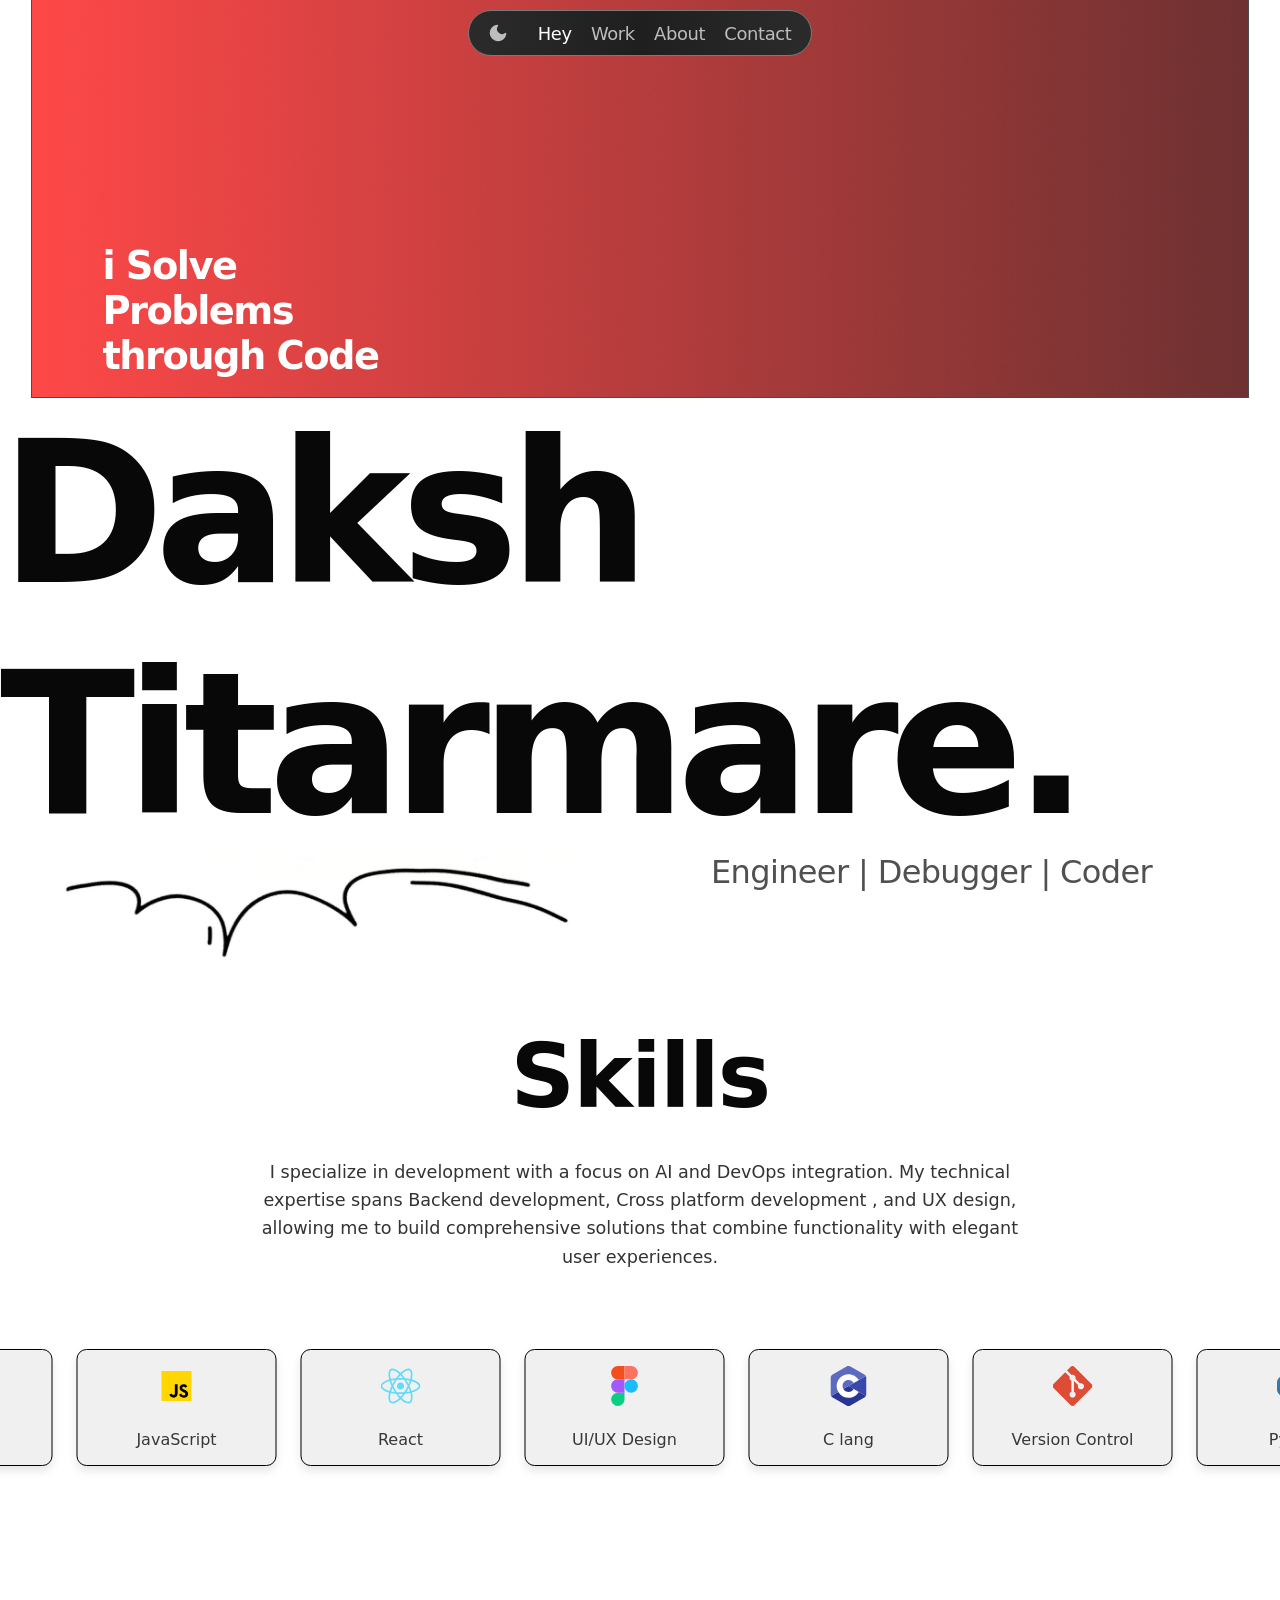
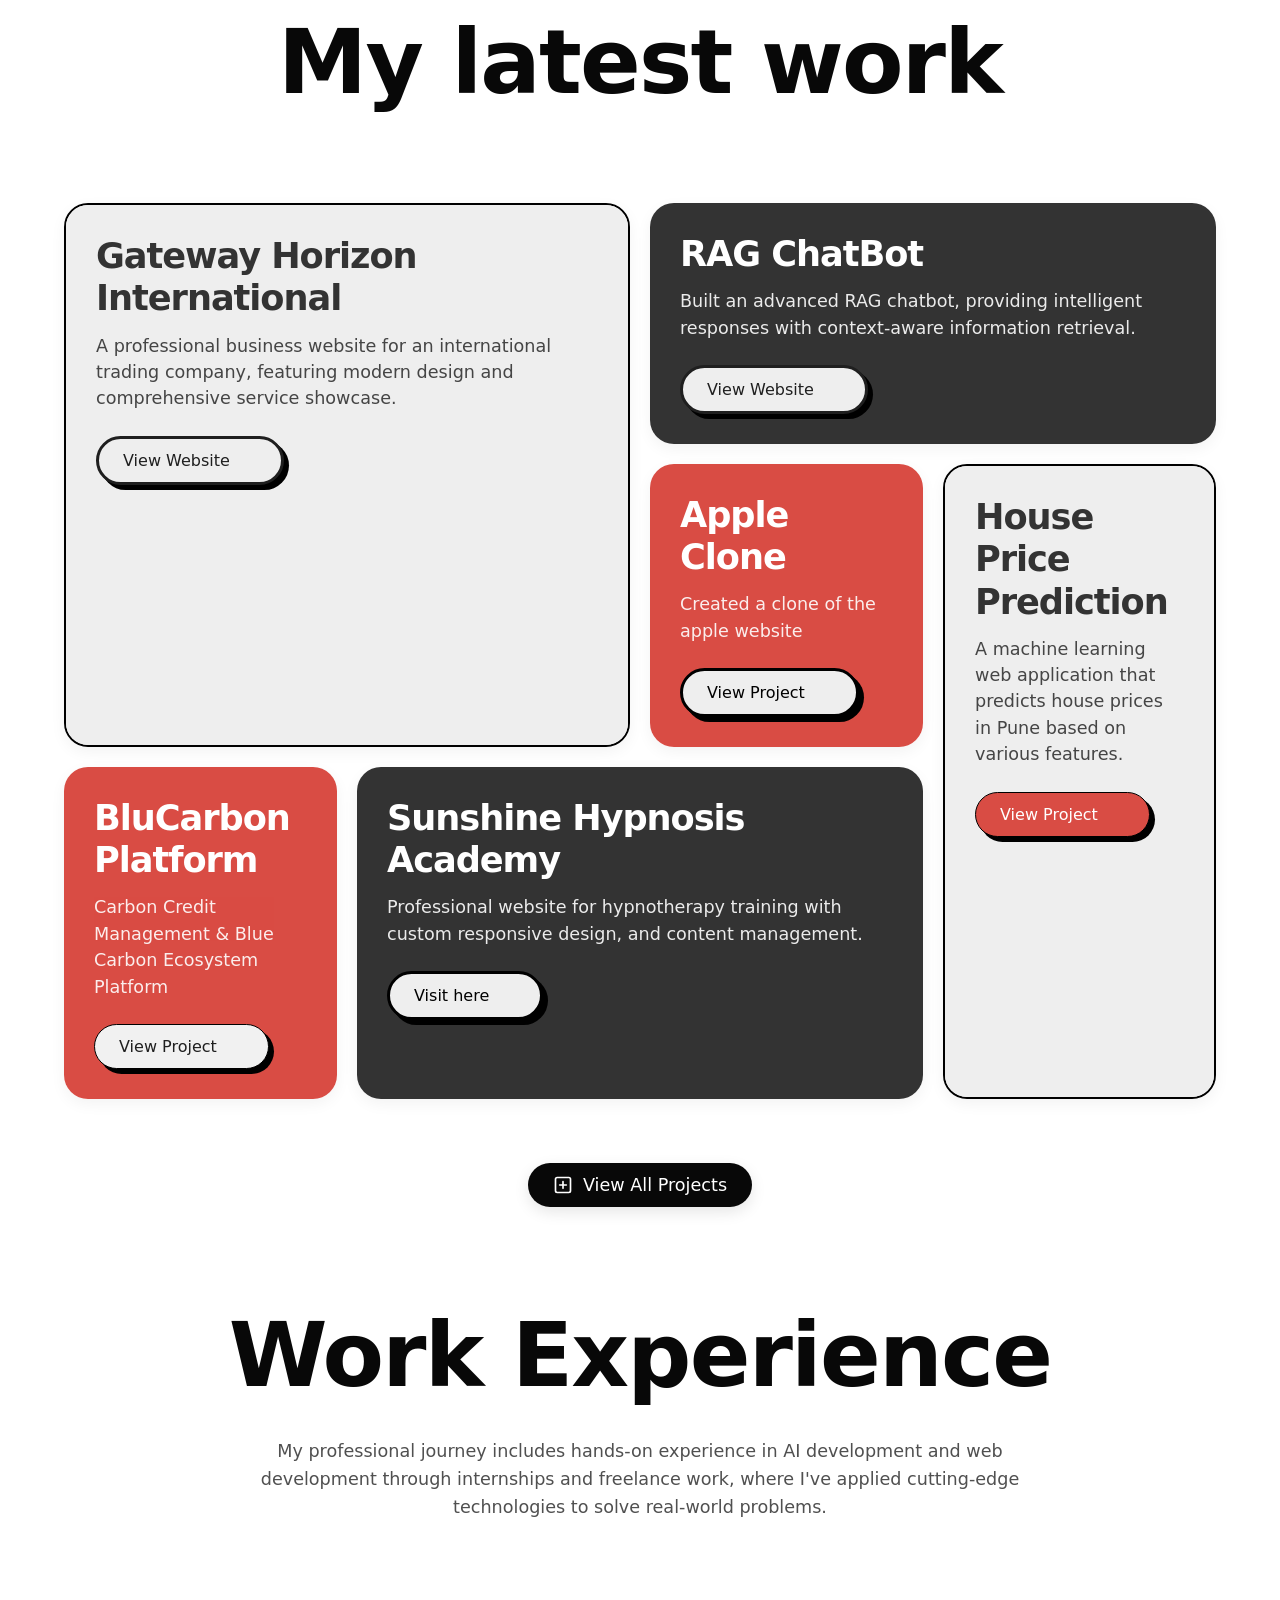
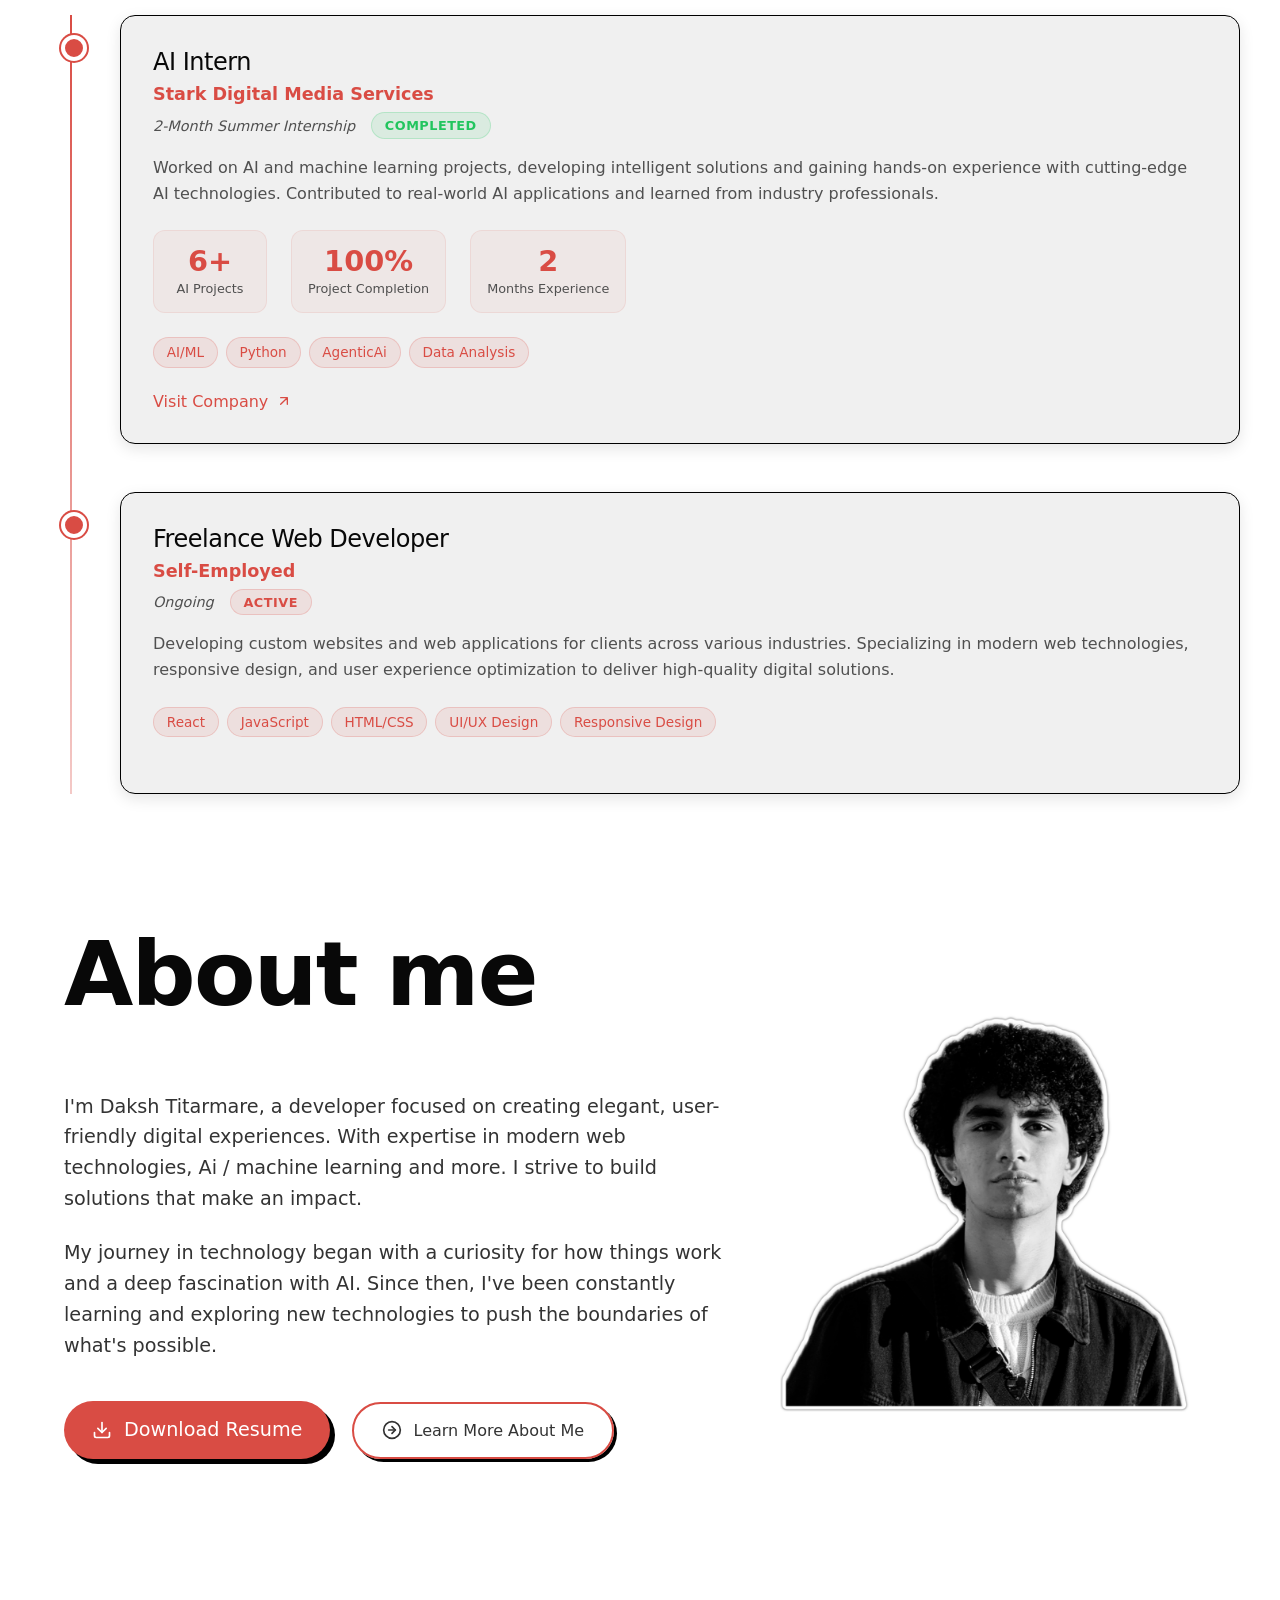
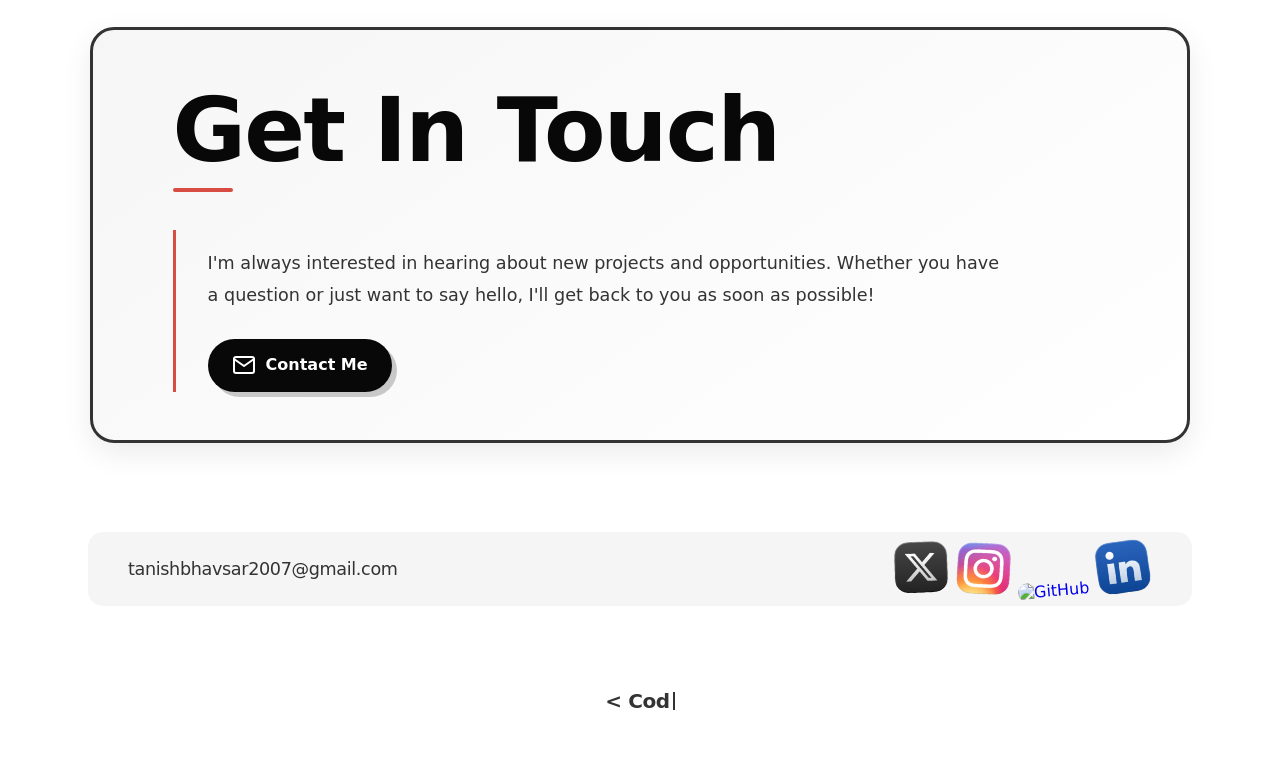
==== Portfolio/index.html @ 8aaceee2 "project-setup" ====
<!DOCTYPE html>
<html lang="en" data-theme="light">
  <head>
    <meta charset="UTF-8" />
    <meta
      name="viewport"
      content="width=width=device-width, initial-scale=1.0"
    />
    <title>Daksh Titarmare | Portfolio</title>
    <!-- Favicon links -->
    <link
      rel="apple-touch-icon"
      sizes="180x180"
      href="assets/favicon/apple-touch-icon.png"
    />
  
    <link
      rel="icon"
      type="image/png"
      sizes="32x32"
      href="assets/favicon/favicon-32x32.png"
    />
    <link
      rel="icon"
      type="image/png"
      sizes="16x16"
      href="assets/favicon/favicon-16x16.png"
    />
    <link rel="manifest" href="assets/favicon/site.webmanifest" />
    <link rel="shortcut icon" href="assets/favicon/favicon.ico" />
    <meta name="theme-color" content="#ffffff" />
    <!-- End favicon links -->
    <link rel="stylesheet" href="index.css" />
  </head>
  <body>
    <div class="taskbar__container">
      <div class="taskbar">
        <button
          id="themeToggle"
          class="theme-toggle"
          aria-label="Toggle dark mode"
        >
          <svg
            xmlns="http://www.w3.org/2000/svg"
            viewBox="0 0 24 24"
            fill="none"
            stroke="currentColor"
            stroke-width="2"
            stroke-linecap="round"
            stroke-linejoin="round"
            class="theme-toggle-icon"
          >
            <path
              d="M21 12.79A9 9 0 1 1 11.21 3 7 7 0 0 0 21 12.79z"
              class="moon-icon"
            ></path>
            <circle
              cx="12"
              cy="12"
              r="5"
              class="sun-icon-circle"
              style="display: none"
            ></circle>
            <line
              x1="12"
              y1="1"
              x2="12"
              y2="3"
              class="sun-icon-line"
              style="display: none"
            ></line>
            <line
              x1="12"
              y1="21"
              x2="12"
              y2="23"
              class="sun-icon-line"
              style="display: none"
            ></line>
            <line
              x1="4.22"
              y1="4.22"
              x2="5.64"
              y2="5.64"
              class="sun-icon-line"
              style="display: none"
            ></line>
            <line
              x1="18.36"
              y1="18.36"
              x2="19.78"
              y2="19.78"
              class="sun-icon-line"
              style="display: none"
            ></line>
            <line
              x1="1"
              y1="12"
              x2="3"
              y2="12"
              class="sun-icon-line"
              style="display: none"
            ></line>
            <line
              x1="21"
              y1="12"
              x2="23"
              y2="12"
              class="sun-icon-line"
              style="display: none"
            ></line>
            <line
              x1="4.22"
              y1="19.78"
              x2="5.64"
              y2="18.36"
              class="sun-icon-line"
              style="display: none"
            ></line>
            <line
              x1="18.36"
              y1="5.64"
              x2="19.78"
              y2="4.22"
              class="sun-icon-line"
              style="display: none"
            ></line>
          </svg>
        </button>
        <a href="#home" class="taskbar__item">Hey</a>
        <a href="#work" class="taskbar__item">Work</a>
        <a href="#story" class="taskbar__item">About</a>
        <a href="#contact" class="taskbar__item">Contact</a>
      </div>

      <!-- Hamburger Menu Button -->
      <button class="hamburger-menu" aria-label="Open Menu">
        <div class="hamburger-line"></div>
        <div class="hamburger-line"></div>
        <div class="hamburger-line"></div>
      </button>

      <!-- Mobile Navigation Menu -->
      <div class="mobile-menu">
        <div class="mobile-menu-header">
          <button
            id="mobileDarkMode"
            class="theme-toggle"
            aria-label="Toggle dark mode"
          >
            <svg
              xmlns="http://www.w3.org/2000/svg"
              viewBox="0 0 24 24"
              fill="none"
              stroke="currentColor"
              stroke-width="2"
              stroke-linecap="round"
              stroke-linejoin="round"
              class="theme-toggle-icon"
            >
              <path
                d="M21 12.79A9 9 0 1 1 11.21 3 7 7 0 0 0 21 12.79z"
                class="mobile-moon-icon"
              ></path>
              <circle
                cx="12"
                cy="12"
                r="5"
                class="mobile-sun-icon-circle"
                style="display: none"
              ></circle>
              <line
                x1="12"
                y1="1"
                x2="12"
                y2="3"
                class="mobile-sun-icon-line"
                style="display: none"
              ></line>
              <line
                x1="12"
                y1="21"
                x2="12"
                y2="23"
                class="mobile-sun-icon-line"
                style="display: none"
              ></line>
              <line
                x1="4.22"
                y1="4.22"
                x2="5.64"
                y2="5.64"
                class="mobile-sun-icon-line"
                style="display: none"
              ></line>
              <line
                x1="18.36"
                y1="18.36"
                x2="19.78"
                y2="19.78"
                class="mobile-sun-icon-line"
                style="display: none"
              ></line>
              <line
                x1="1"
                y1="12"
                x2="3"
                y2="12"
                class="mobile-sun-icon-line"
                style="display: none"
              ></line>
              <line
                x1="21"
                y1="12"
                x2="23"
                y2="12"
                class="mobile-sun-icon-line"
                style="display: none"
              ></line>
              <line
                x1="4.22"
                y1="19.78"
                x2="5.64"
                y2="18.36"
                class="mobile-sun-icon-line"
                style="display: none"
              ></line>
              <line
                x1="18.36"
                y1="5.64"
                x2="19.78"
                y2="4.22"
                class="mobile-sun-icon-line"
                style="display: none"
              ></line>
            </svg>
          </button>
          <button class="close-menu" aria-label="Close Menu">&times;</button>
        </div>
        <div class="mobile-menu-items">
          <a href="#home" class="mobile-menu-item">Hey</a>
          <a href="#work" class="mobile-menu-item">Work</a>
          <a href="#story" class="mobile-menu-item">About</a>
          <a href="#contact" class="mobile-menu-item">Contact</a>
        </div>
      </div>
    </div>

    <div class="gradient-block-container" id="home">
      <div class="gradient-block"></div>
      <div class="layover-text">i Solve Problems through Code</div>
    </div>

    <div class="screen">
      <h1>Daksh Titarmare.</h1>
    </div>
    <div class="sub-text">
      <h3>Engineer | Debugger | Coder</h3>
    </div>
    <div>
      <img
        class="tick"
        src="assets/Screenshot 2025-04-07 at 12.39.15 AM.png"
        alt=""
      />
    </div>

    <!-- Skills section with carousel - Now First -->
    <div class="skills_section reveal-section" id="skills">
      <div class="skills_text">
        <h2>Skills</h2>
        <p class="skills_description">
          I specialize in development with a focus on AI and DevOps integration. My technical expertise spans Backend development, Cross platform development , and UX design, allowing me to build comprehensive
          solutions that combine functionality with elegant user experiences.
        </p>
      </div>

      <div class="skills_carousel reveal-section delay-200">
        <div class="skills_track" id="skillsTrack">
          <!-- Original skill items -->
          <div class="skill_item">
            <div class="skill_icon">
              <img src="assets/icons/html5.svg" alt="HTML5" />
            </div>
            HTML/CSS
          </div>
          <div class="skill_item">
            <div class="skill_icon">
              <img
                src="assets/icons/icons8-javascript.svg?v=1"
                alt="JavaScript"
              />
            </div>
            JavaScript
          </div>
          <div class="skill_item">
            <div class="skill_icon">
              <img src="assets/icons/react.svg" alt="React" />
            </div>
            React
          </div>
          <div class="skill_item">
            <div class="skill_icon">
              <img src="assets/icons/figma.svg" alt="UI/UX Design" />
            </div>
            UI/UX Design
          </div>
          <div class="skill_item">
            <div class="skill_icon">
              <img src="assets/icons/c-program-icon.svg" alt="C" />
            </div>
            C lang
          </div>
          <div class="skill_item">
            <div class="skill_icon">
              <img
                src="assets/icons/git-seeklogo.svg?v=1"
                alt="Version Control"
              />
            </div>
            Version Control
          </div>
          <div class="skill_item">
            <div class="skill_icon">
              <img src="assets/icons/python-5.svg" alt="Python" />
            </div>
            Python
          </div>
          <div class="skill_item">
            <div class="skill_icon">
              <img src="assets/icons/java.svg" alt="Java" />
            </div>
            Java
          </div>
          <div class="skill_item">
            <div class="skill_icon">
              <img
                src="assets/icons/flutter.svg"
                alt="Flutter"
              />
            </div>
            Flutter
          </div>
          <div class="skill_item">
            <div class="skill_icon">
              <img
                src="assets/icons/tailwindcss-mark.d52e9897 (1).svg"
                alt="Node.js"
              />
            </div>
            Tailwind CSS
          </div>
        
          <!-- Duplicate items for infinite scroll effect -->
          <div class="skill_item">
            <div class="skill_icon">
              <img src="assets/icons/html5.svg" alt="HTML5" />
            </div>
            HTML/CSS
          </div>
          <div class="skill_item">
            <div class="skill_icon">
              <img
                src="assets/icons/icons8-javascript.svg?v=1"
                alt="JavaScript"
              />
            </div>
            JavaScript
          </div>
          <div class="skill_item">
            <div class="skill_icon">
              <img src="assets/icons/react.svg" alt="React" />
            </div>
            React
          </div>
          <div class="skill_item">
            <div class="skill_icon">
              <img src="assets/icons/figma.svg" alt="UI/UX Design" />
            </div>
            UI/UX Design
          </div>
          <div class="skill_item">
            <div class="skill_icon">
              <img src="assets/icons/c.svg" alt="C++" />
            </div>
            C++
          </div>
          <div class="skill_item">
            <div class="skill_icon">
              <img
                src="assets/icons/git-seeklogo.svg?v=1"
                alt="Version Control"
              />
            </div>
            Version Control
          </div>
          <div class="skill_item">
            <div class="skill_icon">
              <img src="assets/icons/python.svg" alt="Python" />
            </div>
            Python
          </div>
          <div class="skill_item">
            <div class="skill_icon">
              <img src="assets/icons/tensorflow.svg" alt="TensorFlow" />
            </div>
            TensorFlow
          </div>
          <div class="skill_item">
            <div class="skill_icon">
              <img
                src="assets/icons/tailwindcss-mark.d52e9897 (1).svg"
                alt="Node.js"
              />
            </div>
            Tailwind CSS
          </div>
          <div class="skill_item">
            <div class="skill_icon">
              <img src="assets/icons/n8n.svg" alt="n8n" />
            </div>
            n8n
          </div>
        </div>
      </div>
    </div>

   

    <!-- Latest Work Section - Now Second -->
    <div class="container2 reveal-section" id="work">
      <h2>My latest work</h2>
    </div>
    <div class="bento-container">
      <div class="bento-box large reveal-section delay-100">
        <div class="bento-content color-1">
          <h3>Gateway Horizon International</h3>
          <p>
            A professional business website for an international trading company, featuring modern design and comprehensive service showcase.
          </p>
          <a
            href="https://gatewayhorizoninternational.com"
            target="_blank"
            rel="noopener noreferrer"
            class="bento-button"
            >View Website</a
          >
        </div>
      </div>

      <div class="bento-box medium reveal-section delay-200">
        <div class="bento-content color-2">
          <h3>RAG ChatBot</h3>
          <p>
            Built an advanced RAG chatbot, providing intelligent responses with context-aware information retrieval.
          </p>
          <a
            href="https://woocommercegst.co.in"
            target="_blank"
            rel="noopener noreferrer"
            class="bento-button"
            >View Website</a
          >
        </div>
      </div>

      <div class="bento-box small reveal-section delay-300">
        <div class="bento-content color-3">
          <h3>Apple Clone</h3>
          <p>Created a clone of the apple website</p>
          <a
            href="https://tanishtriestodeploy.netlify.app"
            target="_blank"
            rel="noopener noreferrer"
            class="bento-button web-link"
            >View Project</a
          >
        </div>
      </div>

      <div class="bento-box medium vertical reveal-section delay-200">
        <div class="bento-content color-4">
          <h3>House Price Prediction</h3>
          <p>
            A machine learning web application that predicts house prices in
            Pune based on various features.
          </p>
          <a
            href="https://house-price-prediction-p1px.onrender.com"
            class="bento-button"
            target="_blank"
            rel="noopener noreferrer"
            >View Project</a
          >
        </div>
      </div>

      <div class="bento-box small reveal-section delay-300">
        <div class="bento-content color-5">
          <h3>BluCarbon Platform</h3>
          <p>Carbon Credit Management & Blue Carbon Ecosystem Platform</p>
          <a
            href="https://github.com/Tanish-Dev/blucarbon-main"
            class="bento-button web-link"
            target="_blank"
            rel="noopener noreferrer"
            >View Project</a
          >
        </div>
      </div>

      <div class="bento-box medium reveal-section delay-400">
        <div class="bento-content color-6">
          <h3>Sunshine Hypnosis Academy</h3>
          <p>
            Professional website for hypnotherapy training with custom responsive design, and content management.
          </p>
          <a
            href="https://sunshinehypnosisacademy.com/"
            target="_blank"
            rel="noopener noreferrer"
            class="bento-button web-link"
            >Visit here</a
          >
        </div>
      </div>
    </div>

    <!-- View All Projects Button -->
    <div class="view-all-projects-container reveal-section delay-500">
      <a href="projects.html" class="view-all-projects-button">
        <svg
          xmlns="http://www.w3.org/2000/svg"
          width="20"
          height="20"
          viewBox="0 0 24 24"
          fill="none"
          stroke="currentColor"
          stroke-width="2"
          stroke-linecap="round"
          stroke-linejoin="round"
        >
          <rect x="3" y="3" width="18" height="18" rx="2" ry="2"></rect>
          <line x1="8" y1="12" x2="16" y2="12"></line>
          <line x1="12" y1="8" x2="12" y2="16"></line>
        </svg>
        View All Projects
      </a>
    </div>

     <!-- Work Experience Section -->
    <div class="experience_section reveal-section" id="experience">
      <div class="experience_text">
        <h2>Work Experience</h2>
        <p class="experience_description">
          My professional journey includes hands-on experience in AI development and web development through internships and freelance work, where I've applied cutting-edge technologies to solve real-world problems.
        </p>
      </div>

      <div class="experience_timeline reveal-section delay-200">
        <div class="experience_item reveal-section delay-100">
          <div class="experience_content">
            <div class="experience_header">
              <h3>AI Intern</h3>
              <span class="experience_company">Stark Digital Media Services</span>
              <div class="experience_meta">
                <span class="experience_duration">2-Month Summer Internship</span>
                <span class="experience_status completed">Completed</span>
              </div>
            </div>
            <p class="experience_description_text">
              Worked on AI and machine learning projects, developing intelligent solutions and gaining hands-on experience with cutting-edge AI technologies. Contributed to real-world AI applications and learned from industry professionals.
            </p>
            <div class="experience_achievements">
              <div class="achievement_item">
                <span class="achievement_number">6+</span>
                <span class="achievement_label">AI Projects</span>
              </div>
              <div class="achievement_item">
                <span class="achievement_number">100%</span>
                <span class="achievement_label">Project Completion</span>
              </div>
              <div class="achievement_item">
                <span class="achievement_number">2</span>
                <span class="achievement_label">Months Experience</span>
              </div>
            </div>
            <div class="experience_skills">
              <span class="skill_tag">AI/ML</span>
              <span class="skill_tag">Python</span>
              <span class="skill_tag">AgenticAi</span>
              <span class="skill_tag">Data Analysis</span>
            </div>
            <div style="display: none;" class="experience_highlights">
              <h4>Key Contributions:</h4>
              <ul class="highlights_list">
                <li>Developed machine learning models for data analysis</li>
                <li>Implemented AI algorithms for business solutions</li>
                <li>Collaborated with senior developers on complex projects</li>
                <li>Gained expertise in modern AI development practices</li>
              </ul>
            </div>
            <a href="https://www.starkdigital.net" target="_blank" rel="noopener noreferrer" class="company_link">
              Visit Company
              <svg xmlns="http://www.w3.org/2000/svg" width="16" height="16" viewBox="0 0 24 24" fill="none" stroke="currentColor" stroke-width="2" stroke-linecap="round" stroke-linejoin="round">
                <path d="M7 17L17 7M17 7H7M17 7V17"/>
              </svg>
            </a>
          </div>
        </div>

        <div class="experience_item reveal-section delay-200">
          <div class="experience_content">
            <div class="experience_header">
              <h3>Freelance Web Developer</h3>
              <span class="experience_company">Self-Employed</span>
              <div class="experience_meta">
                <span class="experience_duration">Ongoing</span>
                <span class="experience_status active">Active</span>
              </div>
            </div>
            <p class="experience_description_text">
              Developing custom websites and web applications for clients across various industries. Specializing in modern web technologies, responsive design, and user experience optimization to deliver high-quality digital solutions.
            </p>
            <div style="display: none;" class="experience_achievements">
              <div class="achievement_item">
                <span class="achievement_number">2</span>
                <span class="achievement_label">Projects Delivered</span>
              </div>
              <div class="achievement_item">
                <span class="achievement_number">100%</span>
                <span class="achievement_label">Client Satisfaction</span>
              </div>
              <div class="achievement_item">
                <span class="achievement_number">24/7</span>
                <span class="achievement_label">Passion for Code</span>
              </div>
            </div>
            <div class="experience_skills">
              <span class="skill_tag">React</span>
              <span class="skill_tag">JavaScript</span>
              <span class="skill_tag">HTML/CSS</span>
              <span class="skill_tag">UI/UX Design</span>
              <span class="skill_tag">Responsive Design</span>
            </div>
            <div style="display: none;" class="experience_highlights">
              <h4>Key Services:</h4>
              <ul class="highlights_list">
                <li>Custom website development and design</li>
                <li>E-commerce solutions and integrations</li>
                <li>Performance optimization and SEO</li>
                <li>Responsive design for all devices</li>
                <li>Client consultation and project management</li>
              </ul>
            </div>
          </div>
        </div>
      </div>
    </div>

    <!-- About Me section - Now Third -->
    <div class="about_section reveal-section" id="story">
      <div class="sub-container">
        <h2>About me</h2>
        <div class="about_text reveal-section delay-200">
          <p>
            I'm Daksh Titarmare, a developer focused on creating elegant,
            user-friendly digital experiences. With expertise in modern web
            technologies, Ai / machine learning and more. I strive to build
            solutions that make an impact.
          </p>
          <p>
            My journey in technology began with a curiosity for how things work
            and a deep fascination with AI. Since then, I've been constantly
            learning and exploring new technologies to push the boundaries of
            what's possible.
          </p>

          <!-- Resume Download Section - Compact Version -->
          <div class="resume-section reveal-section delay-300">
            <a
              href="assets/Daksh Titarmare Resume.pdf"
              class="resume-button"
              download
            >
              <svg
                xmlns="http://www.w3.org/2000/svg"
                width="20"
                height="20"
                viewBox="0 0 24 24"
                fill="none"
                stroke="currentColor"
                stroke-width="2"
                stroke-linecap="round"
                stroke-linejoin="round"
              >
                <path d="M21 15v4a2 2 0 0 1-2 2H5a2 2 0 0 1-2-2v-4"></path>
                <polyline points="7 10 12 15 17 10"></polyline>
                <line x1="12" y1="15" x2="12" y2="3"></line>
              </svg>
              Download Resume
            </a>
            <a href="about.html" class="learn-more-button">
              <svg
                xmlns="http://www.w3.org/2000/svg"
                width="20"
                height="20"
                viewBox="0 0 24 24"
                fill="none"
                stroke="currentColor"
                stroke-width="2"
                stroke-linecap="round"
                stroke-linejoin="round"
              >
                <circle cx="12" cy="12" r="10"></circle>
                <path d="M12 8l4 4-4 4"></path>
                <path d="M8 12h8"></path>
              </svg>
              Learn More About Me
            </a>
          </div>
        </div>
      </div>
      <div class="about_content">
        <div class="profile_image_container reveal-section delay-100">
          <img
            src="assets/my-image.png"
            alt="Daksh Titarmare"
            class="profile_image"
          />
        </div>
      </div>
    </div>

    <!-- Contact Section -->
    <section class="contact_section reveal-section" id="contact">
      <h2 class="contact_heading">Get In Touch</h2>
      <div class="contact_container">
        <div class="contact_info reveal-section delay-200">
          <p>
            I'm always interested in hearing about new projects and
            opportunities. Whether you have a question or just want to say
            hello, I'll get back to you as soon as possible!
          </p>

          <div class="contact-button-container reveal-section delay-300">
            <a href="contact.html" class="primary-contact-button">
              <svg
                xmlns="http://www.w3.org/2000/svg"
                width="24"
                height="24"
                viewBox="0 0 24 24"
                fill="none"
                stroke="currentColor"
                stroke-width="2"
                stroke-linecap="round"
                stroke-linejoin="round"
              >
                <path
                  d="M4 4h16c1.1 0 2 .9 2 2v12c0 1.1-.9 2-2 2H4c-1.1 0-2-.9-2-2V6c0-1.1.9-2 2-2z"
                ></path>
                <polyline points="22,6 12,13 2,6"></polyline>
              </svg>
              Contact Me
            </a>
          </div>
        </div>
      </div>
    </section>

    <footer class="custom-footer reveal-section">
      <a class="email" href="mailto:tanishbhavsar2007@gmail.com"
        >tanishbhavsar2007@gmail.com</a
      >
      <div class="social-icons">
        <a href="#"
          ><img src="assets/Screenshot 2025-04-07 at 1.26.39 AM.png" alt="X"
        /></a>
        <a href="#"
          ><img
            src="assets/Screenshot 2025-04-07 at 1.27.49 AM.png"
            alt="Instagram"
        /></a>
        <a
          href="https://github.com/Tanish-Dev"
          target="_blank"
          rel="noopener noreferrer"
          ><img
            src="https://cdn-icons-png.flaticon.com/512/733/733553.png"
            alt="GitHub"
        /></a>
        <a
          href="https://www.linkedin.com/in/tanish-bhavsar-a96354286/"
          target="_blank"
          rel="noopener noreferrer"
          ><img
            src="assets/Screenshot 2025-04-07 at 1.28.20 AM.png"
            alt="LinkedIn"
        /></a>
      </div>
    </footer>

    <!-- Interactive Watermark/Credits -->
    <div class="credits-container">
      <div class="credits-wrapper">
        <div class="credits-text" id="creditsText"></div>
        <div class="credits-cursor"></div>
      </div>
      <div class="credits-effects">
        <!-- Removed the particles divs -->
      </div>
    </div>

    <!-- Add reference to external JavaScript file -->
    <script src="main.js"></script>
  </body>
</html>
---- Portfolio/index.css ----
/* Light/Dark Theme Variables */
:root {
  /* Light theme variables (default) */
  --bg-primary: #ffffff;
  --text-primary: #333;
  --text-secondary: rgb(80, 80, 80);
  --headline-color: #080808;
  --card-bg: #f0f0f0;
  --card-text: #373737;
  --gradient-1: linear-gradient(90deg, #ff4747, #242424, #222222);
  --bento-bg-1: #eeeeee;
  --bento-color-1: #333;
  --bento-bg-2: #333333;
  --bento-color-2: #fff;
  --bento-bg-3: #d94c44;
  --bento-color-3: #fff;
  --contact-bg: linear-gradient(145deg, #f6f6f6, #ffffff);
  --contact-border: solid;
  --footer-bg: #f5f5f5;
  --footer-text: #333;
  --email-container-bg: #f5f5f5;
  --card-border: solid black 1.2px;
  --active-nav-color: white; /* Added new variable for active nav item */

  /* Scroll animation variables - faster duration */
  --reveal-distance: 50px;
  --reveal-duration: 0.6s;
}

[data-theme="dark"] {
  /* Dark theme variables */
  --bg-primary: #121212;
  --text-primary: #e0e0e0;
  --text-secondary: rgb(180, 180, 180);
  --headline-color: #f0f0f0;
  --card-bg: #2d2d2d;
  --card-text: #e0e0e0;
  --gradient-1: linear-gradient(90deg, #d94c44, #121212, #000000);
  --bento-bg-1: #292929;
  --bento-color-1: #e0e0e0;
  --bento-bg-2: #e0e0e0;
  --bento-color-2: #292929;
  --bento-bg-3: #d94c44;
  --bento-color-3: #e0e0e0;
  --contact-bg: linear-gradient(145deg, #1a1a1a, #0d0d0d);
  --contact-border: solid 1px #333;
  --footer-bg: #1a1a1a;
  --footer-text: #e0e0e0;
  --email-container-bg: #2d2d2d;
  --card-border: solid #444 1.2px;
}

[data-theme="dark"] .tick {
  display: none;
}

html {
  scroll-behavior: smooth;
}

body {
  font-family: system-ui, -apple-system, BlinkMacSystemFont, "Segoe UI", Roboto,
    Oxygen, Ubuntu, Cantarell, "Open Sans", "Helvetica Neue", sans-serif;
  color: var(--text-primary);
  background-color: var(--bg-primary);
  margin: 0;
  padding: 0;
  transition: background-color 0.3s ease, color 0.3s ease;
}

h1 {
  font-size: 15.5vw;
  font-weight: 600;
  letter-spacing: -0.05em;
  margin: 0;
  color: var(--headline-color);
}

h2 {
  font-size: 7vw;
  font-weight: 550;
  letter-spacing: -0.02em;
  margin: 0;
  color: var(--headline-color);
}

h3 {
  font-size: 2rem;
  font-weight: 500;
  letter-spacing: -0.02em;
  margin: 0 0 1rem 0;
}

.img_container {
  width: 30%;
  display: flex;
  flex-direction: row;
  justify-content: center;
  align-items: center;
}

.img_container img {
  width: 100%;
  height: auto;
}

.screen {
  display: flex;
  flex-direction: column;
  align-items: center;
}

.gradient-block-container {
  display: flex;
  flex-direction: column;
  justify-content: center;
  align-items: center;
  position: relative; /* Added to properly position layover text */
}

.gradient-block {
  background: var(--gradient-1);
  background-size: 300% 100%;
  height: 31vw;
  width: 95%;
  position: relative;
  border: solid 1px #4a4a4a;
  border-top: none;
  overflow: hidden;
  animation: gradientShift 4s ease infinite;
}

[data-theme="dark"] .skills_text {
  margin-top: 60px;
}

@keyframes gradientShift {
  0% {
    background-position: 0% 30%;
  }
  50% {
    background-position: 100% 50%;
  }
  100% {
    background-position: 0% 20%;
  }
}

/* Adding noise texture overlay */
.gradient-block::before {
  content: "";
  position: absolute;
  top: 0;
  left: 0;
  width: 100%;
  height: 100%;
  opacity: 0.02;
  background-image: url("data:image/svg+xml,%3Csvg viewBox='0 0 200 200' xmlns='http://www.w3.org/2000/svg'%3E%3Cfilter id='noiseFilter'%3E%3CfeTurbulence type='fractalNoise' baseFrequency='0.65' numOctaves='3' stitchTiles='stitch'/%3E%3C/filter%3E%3Crect width='100%' height='100%' filter='url(%23noiseFilter)'/%3E%3C/svg%3E");
  pointer-events: none;
  z-index: 1;
}

.layover-text {
  position: absolute;
  top: 78%;
  left: 8%;
  width: 25%;
  transform: translateY(-50%);
  color: white;
  font-size: 3vw;
  text-align: left;
  font-weight: 600;
  letter-spacing: -0.04em;
  z-index: 2; /* Ensure text stays on top */
}

.sub-text {
  text-align: end;
  margin-right: 10vw;
  margin-top: -0.5vw;
}

.sub-text h3 {
  font-size: 2.5vw;
  color: var(--text-secondary);
}

.taskbar__container {
  display: flex;
  flex-direction: column;
  align-items: center;
  justify-content: center;
}

.taskbar {
  font-weight: 500;
  letter-spacing: -0.02em;
  border-radius: 24px;
  position: fixed;
  top: 10px;
  height: 44px;
  width: 14%;
  background: linear-gradient(90deg, #2b2b2b, #1f1f1f, #2b2b2b);
  color: rgb(189, 189, 189);
  display: flex;
  align-items: center;
  padding: 0 1.5rem;
  gap: 1.2rem;
  font-size: 2vw;
  justify-content: center;
  cursor: pointer;
  z-index: 100;
  border: solid 1px #7a7a7a;
}

.taskbar__item {
  color: rgb(189, 189, 189);
  text-decoration: none;
  font-size: 1.4vw;
  font-weight: 500;
  letter-spacing: -0.02em;
  transition: 0.2s ease-in-out;
}

.taskbar__item:hover {
  color: white;
}

/* New styles for active taskbar item - removing the dot */
.taskbar__item.active {
  color: var(--active-nav-color);
  position: relative;
}

/* Also add styles for mobile menu active items */
.mobile-menu-item.active {
  background-color: var(--card-bg);
  font-weight: 600;
  transform: translateX(10px);
}

.tick {
  width: 40%;
  margin-left: 5vw;
  margin-top: -4vw;
}

.container2 {
  display: flex;
  flex-direction: column;
  align-items: center;
  justify-content: center;
  margin-top: 1vw;
  margin-bottom: 7vw;
}

/* Skills Section Styles - Now First */
.skills_text {
  display: flex;
  flex-direction: column;
  align-items: center;
  justify-content: center;
}

.skills_section {
  width: 100%;
  margin: 3rem auto 6rem;
  padding: 0;
  overflow: hidden;
}

/* Skills Carousel Styles */
.skills_carousel {
  position: relative;
  overflow: hidden;
  margin: 2rem 0;
  padding: 1rem 0;
}

.skills_track {
  display: flex;
  transition: transform 1.5s ease; /* Slower transition for smoother scrolling */
  gap: 1.5rem;
  padding: 0 1rem;
}

.skill_item {
  flex: 0 0 auto;
  background-color: var(--card-bg);
  color: var(--card-text);
  padding: 1rem 1.5rem;
  border-radius: 10px;
  font-weight: 500;
  text-align: center;
  transition: all 0.3s ease;
  border: var(--card-border);
  min-width: 150px;
  box-shadow: 0 5px 10px rgba(0, 0, 0, 0.1);
  display: flex;
  flex-direction: column;
  align-items: center;
  justify-content: center;
  cursor: pointer;
}

.skill_item:hover {
  transform: translateY(-5px);
  box-shadow: 0 8px 15px rgba(0, 0, 0, 0.15);
}

.skill_item .skill_icon {
  font-size: 2rem;
  margin-bottom: 0.5rem;
}

.skill_icon img {
  width: 40px;
  height: 40px;
  margin-bottom: 0.5rem;
  transition: transform 0.3s ease;
}

.skill_item:hover .skill_icon img {
  transform: scale(1.1);
}

/* Skills Description Styles */
.skills_description {
  max-width: 800px;
  margin: 30px auto 30px;
  text-align: center;
  font-size: 1.1rem;
  line-height: 1.6;
}

.skill-tab {
  display: flex;
  flex-direction: row;
  justify-content: center;
  align-items: center;
  gap: 1rem;
}

/* Responsive Carousel Styles */
@media (max-width: 768px) {
  .skills_track {
    gap: 1rem;
  }

  .skill_item {
    min-width: 120px;
    padding: 0.75rem 1rem;
  }
}

@media (max-width: 576px) {
  .skill_item {
    min-width: 100px;
  }
}

/* Work Experience Section Styles */
.experience_section {
  max-width: 1200px;
  margin: 6rem auto;
  padding: 0 2rem;
}

.experience_text {
  display: flex;
  flex-direction: column;
  align-items: center;
  justify-content: center;
  text-align: center;
  margin-bottom: 4rem;
}

.experience_description {
  max-width: 800px;
  margin: 30px auto 30px;
  text-align: center;
  font-size: 1.1rem;
  line-height: 1.6;
  color: var(--text-secondary);
}

.experience_timeline {
  display: flex;
  flex-direction: column;
  gap: 3rem;
  position: relative;
}

.experience_timeline::before {
  content: '';
  position: absolute;
  left: 30px;
  top: 0;
  bottom: 0;
  width: 2px;
  background: linear-gradient(180deg, #d94c44, rgba(217, 76, 68, 0.3));
}

.experience_item {
  position: relative;
  padding-left: 80px;
}

.experience_item::before {
  content: '';
  position: absolute;
  left: 21px;
  top: 20px;
  width: 18px;
  height: 18px;
  background-color: #d94c44;
  border-radius: 50%;
  border: 4px solid var(--bg-primary);
  box-shadow: 0 0 0 2px #d94c44;
}

.experience_content {
  background-color: var(--card-bg);
  padding: 2rem;
  border-radius: 15px;
  border: var(--card-border);
  box-shadow: 0 5px 15px rgba(0, 0, 0, 0.1);
  transition: all 0.3s ease;
}

.experience_content:hover {
  transform: translateY(-5px);
  box-shadow: 0 10px 25px rgba(0, 0, 0, 0.15);
}

.experience_header {
  margin-bottom: 1rem;
}

.experience_header h3 {
  color: var(--headline-color);
  font-size: 1.5rem;
  margin-bottom: 0.5rem;
}

.experience_company {
  display: block;
  font-size: 1.1rem;
  font-weight: 600;
  color: #d94c44;
  margin-bottom: 0.25rem;
}

.experience_duration {
  display: block;
  font-size: 0.9rem;
  color: var(--text-secondary);
  font-style: italic;
}

.experience_meta {
  display: flex;
  align-items: center;
  gap: 1rem;
  margin-top: 0.5rem;
}

.experience_status {
  padding: 0.3rem 0.8rem;
  border-radius: 15px;
  font-size: 0.8rem;
  font-weight: 600;
  text-transform: uppercase;
  letter-spacing: 0.5px;
}

.experience_status.completed {
  background-color: rgba(34, 197, 94, 0.1);
  color: #22c55e;
  border: 1px solid rgba(34, 197, 94, 0.2);
}

.experience_status.active {
  background-color: rgba(217, 76, 68, 0.1);
  color: #d94c44;
  border: 1px solid rgba(217, 76, 68, 0.2);
  animation: pulse-active 2s infinite;
}

@keyframes pulse-active {
  0%, 100% { opacity: 1; }
  50% { opacity: 0.7; }
}

.experience_achievements {
  display: flex;
  gap: 1.5rem;
  margin: 1.5rem 0;
  flex-wrap: wrap;
}

.achievement_item {
  display: flex;
  flex-direction: column;
  align-items: center;
  text-align: center;
  padding: 1rem;
  background-color: rgba(217, 76, 68, 0.05);
  border-radius: 12px;
  border: 1px solid rgba(217, 76, 68, 0.1);
  min-width: 80px;
  transition: all 0.3s ease;
}

.achievement_item:hover {
  transform: translateY(-3px);
  background-color: rgba(217, 76, 68, 0.1);
}

.achievement_number {
  font-size: 1.8rem;
  font-weight: 700;
  color: #d94c44;
  line-height: 1;
  margin-bottom: 0.3rem;
}

.achievement_label {
  font-size: 0.8rem;
  color: var(--text-secondary);
  font-weight: 500;
  text-align: center;
  line-height: 1.2;
}

.experience_highlights {
  margin: 1.5rem 0;
}

.experience_highlights h4 {
  color: var(--headline-color);
  font-size: 1rem;
  margin-bottom: 0.8rem;
  font-weight: 600;
}

.highlights_list {
  list-style: none;
  padding: 0;
  margin: 0;
}

.highlights_list li {
  position: relative;
  padding-left: 1.5rem;
  margin-bottom: 0.6rem;
  color: var(--text-secondary);
  font-size: 0.95rem;
  line-height: 1.4;
}

.highlights_list li::before {
  content: '▶';
  position: absolute;
  left: 0;
  color: #d94c44;
  font-size: 0.8rem;
  top: 0.1rem;
}

/* Dark theme adjustments for new elements */
[data-theme="dark"] .achievement_item {
  background-color: rgba(217, 76, 68, 0.08);
  border-color: rgba(217, 76, 68, 0.15);
}

[data-theme="dark"] .achievement_item:hover {
  background-color: rgba(217, 76, 68, 0.15);
}

[data-theme="dark"] .experience_status.completed {
  background-color: rgba(34, 197, 94, 0.15);
  border-color: rgba(34, 197, 94, 0.25);
}

[data-theme="dark"] .experience_status.active {
  background-color: rgba(217, 76, 68, 0.15);
  border-color: rgba(217, 76, 68, 0.25);
}

.experience_description_text {
  font-size: 1rem;
  line-height: 1.6;
  color: var(--text-secondary);
  margin-bottom: 1.5rem;
}

.experience_skills {
  display: flex;
  flex-wrap: wrap;
  gap: 0.5rem;
  margin-bottom: 1.5rem;
}

.skill_tag {
  background-color: rgba(217, 76, 68, 0.1);
  color: #d94c44;
  padding: 0.4rem 0.8rem;
  border-radius: 20px;
  font-size: 0.85rem;
  font-weight: 500;
  border: 1px solid rgba(217, 76, 68, 0.2);
}

.company_link {
  display: inline-flex;
  align-items: center;
  gap: 0.5rem;
  color: #d94c44;
  text-decoration: none;
  font-weight: 500;
  transition: all 0.3s ease;
}

.company_link:hover {
  color: var(--headline-color);
  transform: translateX(5px);
}

.company_link svg {
  transition: transform 0.3s ease;
}

.company_link:hover svg {
  transform: scale(1.2);
}

/* Dark theme adjustments */
[data-theme="dark"] .skill_tag {
  background-color: rgba(217, 76, 68, 0.2);
  border-color: rgba(217, 76, 68, 0.3);
}

/* Responsive styles for experience section */
@media (max-width: 768px) {
  .experience_section {
    padding: 0 1rem;
    margin: 4rem auto;
  }

  .experience_timeline::before {
    left: 15px;
  }

  .experience_item {
    padding-left: 50px;
  }

  .experience_item::before {
    left: 6px;
    width: 16px;
    height: 16px;
  }

  .experience_content {
    padding: 1.5rem;
  }

  .experience_header h3 {
    font-size: 1.3rem;
  }

  .experience_meta {
    flex-direction: column;
    align-items: flex-start;
    gap: 0.5rem;
  }

  .experience_achievements {
    gap: 1rem;
    justify-content: center;
  }

  .achievement_item {
    min-width: 70px;
    padding: 0.8rem;
  }

  .achievement_number {
    font-size: 1.5rem;
  }

  .achievement_label {
    font-size: 0.75rem;
  }

  .experience_skills {
    gap: 0.4rem;
  }

  .skill_tag {
    font-size: 0.8rem;
    padding: 0.3rem 0.6rem;
  }

  .highlights_list li {
    font-size: 0.9rem;
  }
}

@media (max-width: 576px) {
  .experience_timeline::before {
    display: none;
  }

  .experience_item {
    padding-left: 0;
  }

  .experience_item::before {
    display: none;
  }

  .experience_content {
    padding: 1.2rem;
  }

  .experience_achievements {
    flex-direction: column;
    gap: 0.8rem;
  }

  .achievement_item {
    flex-direction: row;
    justify-content: space-between;
    align-items: center;
    text-align: left;
    padding: 0.8rem 1rem;
  }

  .achievement_number {
    font-size: 1.4rem;
  }

  .achievement_label {
    font-size: 0.85rem;
    text-align: right;
  }
}

/* Latest Work Section Styles - Now Second */
/* Card Container Styles */
.card_container {
  display: grid;
  grid-template-columns: repeat(auto-fill, minmax(300px, 1fr));
  gap: 3rem;
  width: 80%;
  max-width: 1200px;
  margin: 4rem auto;
  padding: 0 2rem;
}

.card {
  background-color: #fff;
  border-radius: 12px;
  overflow: hidden;
  box-shadow: 0 5px 15px rgba(0, 0, 0, 0.1);
  transition: transform 0.3s ease, box-shadow 0.3s ease;
  perspective: 1000px;
}

.card:hover {
  transform: translateY(-10px) rotate3d(1, 5, 0, 5deg);
  box-shadow: 0 15px 30px rgba(0, 0, 0, 0.15);
}

.card_image {
  width: 100%;
  height: 200px;
  overflow: hidden;
}

.card_image img {
  width: 100%;
  height: 100%;
  object-fit: cover;
  transition: transform 0.5s ease;
}

.card:hover .card_image img {
  transform: scale(1.05);
}

.card_content {
  padding: 1.5rem;
}

.card_button {
  display: inline-block;
  background-color: #1f1f1f;
  color: #fff;
  text-decoration: none;
  padding: 0.75rem 1.5rem;
  border-radius: 6px;
  margin-top: 1rem;
  font-weight: 500;
  transition: background-color 0.3s ease;
}

.card_button:hover {
  background-color: #333;
}

/* Bento Box Styles */
.bento-container {
  display: grid;
  grid-template-columns: repeat(4, 1fr);
  gap: 20px;
  width: 90%;
  max-width: 1400px;
  margin: 4rem auto;
  padding: 0 2rem;
}

.bento-box {
  border-radius: 24px;
  overflow: hidden;
  box-shadow: 0 5px 15px rgba(0, 0, 0, 0.05);
  transition: all 0.4s ease;
  position: relative;
  min-height: 200px;
}

.bento-box:hover {
  transform: translateY(-10px) rotate3d(1, 5, 0, 5deg);
  box-shadow: 0 15px 30px rgba(0, 0, 0, 0.1);
}

.bento-content {
  height: 100%;
  padding: 30px;
  position: relative;
  z-index: 2;
}

.bento-content h3 {
  font-size: 2.2rem;
  font-weight: 600;
  letter-spacing: -0.03em;
  margin: 0 0 0.8rem 0;
  line-height: 1.2;
}

.bento-content p {
  font-size: 1.1rem;
  line-height: 1.5;
  margin-top: 0;
  margin-bottom: auto;
  opacity: 0.9;
}

/* Color variations for bento boxes */
.bento-content.color-1 {
  background-color: var(--bento-bg-1);
  color: var(--bento-color-1);
}

.bento-content.color-2 {
  background-color: var(--bento-bg-2);
  color: var(--bento-color-2);
}

.bento-content.color-3 {
  background-color: var(--bento-bg-3);
  color: var(--bento-color-3);
}

.bento-content.color-4 {
  background-color: var(--bento-bg-1);
  color: var(--bento-color-1);
}

.bento-content.color-5 {
  background-color: var(--bento-bg-3);
  color: var(--bento-color-3);
}

.bento-content.color-6 {
  background-color: var(--bento-bg-2);
  color: var(--bento-color-2);
  transition: 0.2s ease-in-out;
}

.bento-button {
  display: inline-block;
  align-self: flex-start;
  background-color: #f1f1f1;
  color: rgb(31, 31, 31);
  text-decoration: none;
  padding: 0.75rem 1.5rem;
  border-radius: 50px;
  margin-top: 1.5rem;
  border: black solid 1.5px;
  font-weight: 500;
  transition: all 0.3s ease;
  box-shadow: 5px 5px 0px #000;
  position: relative;
  padding-right: 3.2rem;
}

.bento-button::after {
  content: "";
  position: absolute;
  right: 1rem;
  top: 50%;
  transform: translateY(-50%);
  width: 1.5rem;
  height: 1.5rem;
  background-image: url("https://cdn-icons-png.flaticon.com/512/2111/2111432.png");
  background-size: contain;
  background-repeat: no-repeat;
  background-position: center;
  transition: transform 0.2s ease;
}

/* Web link icon (globe) for website project links */
.bento-button.web-link::after {
  background-image: url("https://cdn-icons-png.flaticon.com/512/2301/2301129.png");
  width: 1.3rem; /* Slightly smaller than the GitHub icon */
  height: 1.3rem;
}

.bento-button:hover::after {
  transform: translateY(-50%) scale(1.1);
}

.bento-button:hover {
  transform: translateY(-3px);
  box-shadow: 7px 7px 0px #000;
}

.bento-content.color-3 .bento-button,
.bento-content.color-6 .bento-button {
  color: black;
  background-color: #eeeeee;
  border: solid;
}

.bento-content.color-4 .bento-button {
  background-color: #d94c44;
  color: #fff;
}

.bento-content.color-2 .bento-button {
  background-color: #eeeeee;
  color: #1f1f1f;
  border: solid;
}

.bento-content.color-1 .bento-button {
  background-color: #eeeeee;
  border: solid;
  color: #1f1f1f;
}

/* Box sizes */
.bento-box.large {
  grid-column: span 2;
  grid-row: span 2;
  border: solid black 2px;
}

.bento-box.medium {
  grid-column: span 2;
  grid-row: span 1;
}
.bento-box.medium.bento-box.vertical {
  border: solid 2px black;
}

.bento-box.small {
  grid-column: span 1;
  grid-row: span 1;
}

.bento-box.vertical {
  grid-column: span 1;
  grid-row: span 2;
}

/* Responsive adjustments for bento layout */
@media (max-width: 1200px) {
  .bento-container {
    grid-template-columns: repeat(3, 1fr);
  }
}

@media (max-width: 992px) {
  .bento-container {
    grid-template-columns: repeat(2, 1fr);
  }
}

@media (max-width: 576px) {
  .bento-container {
    grid-template-columns: 1fr;
  }

  .bento-box.large,
  .bento-box.medium,
  .bento-box.small,
  .bento-box.vertical {
    grid-column: span 1;
    grid-row: span 1;
    min-height: 250px;
  }
}

/* About Section Styles - Still Third */
.about_section {
  display: flex;
  flex-direction: row;
  justify-content: center;
  width: 90%;
  gap: 3rem;
  max-width: 1200px;
  margin: 10vw auto;
  padding: 0 2rem;
}

.about_content {
  display: flex;
  flex-direction: row;
  gap: 3rem;
  width: 120%;
  justify-content: center;
  align-items: center;
}

.about_text {
  align-items: center;
  font-size: 1.2rem;
  line-height: 1.6;
  margin-top: 10px;
  padding-top: 20px;
}

.about_text p {
  margin-bottom: 1.5rem;
}

/* Profile Image Styles */
.profile_image_container {
  display: flex;
  justify-content: center;
  align-items: center;
}

.profile_image {
  width: 100%;
  max-width: 550px;
  height: auto;
  transition: transform 0.3s ease;
}

/* Contact Section Styles */
.contact_section {
  max-width: 1200px;
  margin: 7vw;
  padding: 3rem 5rem;
  border-radius: 24px;
  border: var(--contact-border);
  background: var(--contact-bg);
  box-shadow: 0 10px 30px rgba(0, 0, 0, 0.08);
}

.contact_container {
  margin-top: 2rem;
  display: flex;
  flex-direction: column;
  gap: 2rem;
}

.contact_heading {
  position: relative;
  display: inline-block;
  margin-bottom: 1rem;
}

.contact_heading::after {
  content: "";
  position: absolute;
  bottom: -10px;
  left: 0;
  width: 60px;
  height: 4px;
  background-color: #d94c44;
  border-radius: 2px;
}

.contact_info {
  font-size: 1.1rem;
  line-height: 1.8;
  max-width: 800px;
  position: relative;
  padding-left: 2rem;
  border-left: 3px solid #d94c44;
}

.contact_links {
  display: flex;
  flex-wrap: wrap;
  gap: 1.5rem;
  margin-top: 1rem;
}

.contact_link {
  display: inline-flex;
  align-items: center;
  justify-content: center;
  gap: 0.5rem;
  background-color: #1f1f1f;
  color: #fff;
  text-decoration: none;
  padding: 0.85rem 2rem;
  border-radius: 50px;
  font-weight: 500;
  transition: all 0.3s ease;
  box-shadow: 5px 5px 0px rgba(0, 0, 0, 0.2);
  position: relative;
  overflow: hidden;
}

.contact_link::before {
  content: "";
  position: absolute;
  top: 0;
  left: -100%;
  width: 100%;
  height: 100%;
  background: linear-gradient(
    90deg,
    transparent,
    rgba(255, 255, 255, 0.2),
    transparent
  );
  transition: 0.5s;
}

.contact_link:hover::before {
  left: 100%;
}

.contact_link:hover {
  background-color: #d94c44;
  transform: translateY(-5px) scale(1.05);
  box-shadow: 8px 8px 0px rgba(0, 0, 0, 0.15);
}

.contact_form {
  background-color: rgba(128, 128, 128, 0.05);
  padding: 25px;
  border-radius: 10px;
  box-shadow: 0 5px 15px rgba(0, 0, 0, 0.05);
  border: 1px solid rgba(128, 128, 128, 0.1);
  max-width: 90%;
  margin: 0 auto;
}

.form_group {
  margin-bottom: 16px;
}

.form_label {
  display: block;
  margin-bottom: 6px;
  font-weight: 500;
  color: var(--headline-color);
  font-size: 0.95rem;
}

.form_input,
.form_textarea {
  width: 92%;
  padding: 10px 12px;
  border: 1px solid rgba(128, 128, 128, 0.2);
  border-radius: 5px;
  font-family: inherit;
  font-size: 0.95rem;
  background-color: var(--bg-primary);
  color: var(--text-primary);
  transition: border-color 0.3s ease, box-shadow 0.3s ease;
}

.form_input:focus,
.form_textarea:focus {
  outline: none;
  border-color: var(--accent-color, #d94c44);
  box-shadow: 0 0 0 3px rgba(217, 76, 68, 0.1);
}

.form_textarea {
  resize: vertical;
  min-height: 100px;
}

.form_button {
  display: inline-flex;
  align-items: center;
  gap: 8px;
  background-color: var(--headline-color);
  color: var(--bg-primary);
  border: none;
  padding: 10px 20px;
  border-radius: 5px;
  font-size: 0.95rem;
  cursor: pointer;
  transition: all 0.3s ease;
  box-shadow: 4px 4px 0px rgba(0, 0, 0, 0.2);
  margin-top: 8px;
  font-weight: 400;
}

.contact_socials {
  display: flex;
  gap: 1.5rem;
  margin-top: 2rem;
}

.social_link {
  display: flex;
  align-items: center;
  justify-content: center;
  width: 50px;
  height: 50px;
  border-radius: 50%;
  background-color: #f1f1f1;
  transition: all 0.3s ease;
}

.social_link:hover {
  transform: translateY(-5px) rotate(10deg);
  background-color: #d94c44;
}

.social_link img {
  width: 24px;
  height: 24px;
  transition: all 0.3s ease;
}

.social_link:hover img {
  filter: brightness(0) invert(1);
}

.sub-container {
  display: flex;
  flex-direction: column;
  align-items: flex-start;
  gap: 1rem;
}

/* Responsive styles for contact section */
@media (max-width: 768px) {
  .contact_section {
    padding: 1.5rem;
  }

  .contact_links {
    flex-direction: row;
    align-items: flex-start;
    gap: 1rem;
  }

  .contact_link {
    justify-content: center;
  }

  .social_link {
    width: 40px;
    height: 40px;
  }

  .form_button {
    width: 100%;
  }
}

.email-container {
  display: inline-flex;
  align-items: center;
  gap: 1rem;
  padding: 1rem 2rem;
  background-color: var(--email-container-bg);
  border-radius: 50px;
  margin: 1rem 0;
  box-shadow: 0px 0px 10px 0px rgb(0 0 0 / 16%);
  transition: all 0.3s ease;
}

.email-container:hover {
  transform: translateY(-3px);
  box-shadow: 0 5px 15px rgba(0, 0, 0, 0.1);
}

.email {
  font-size: 1.1rem;
  color: var(--footer-text);
  font-weight: 500;
  letter-spacing: -0.02em;
}

.custom-footer {
  background-color: var(--footer-bg);
  padding: 6px 40px;
  display: flex;
  flex-direction: row;
  justify-content: space-between;
  align-items: center;
  border-radius: 15px;
  margin: 40px auto;
  width: 80%;
}

/* Footer Styles */
footer {
  background-color: #1f1f1f;
  color: #fff;
  text-align: center;
  padding: 2rem 0;
  margin-top: 5rem;
}
.social-icons a {
  display: inline-block;
  transition: transform 0.3s ease, box-shadow 0.3s ease;
}

.social-icons a:hover {
  transform: translateY(-12px);
  
}

.social-icons img {
  width: 4.5vw;
  height: 4.5vw;
  border-radius: 10px;
  transform: rotate(-5deg);
}

.social-icons a:hover img {
  transform: rotate(0deg) scale(1.1);
}

/* Responsive Styles */
@media (min-width: 768px) {
  .about_text {
    flex: 2;
  }

  .skills_container {
    flex: 1;
    margin-top: 0;
  }

  .taskbar {
    width: 23%;
  }
}

@media (max-width: 768px) {
  .tick {
    display: none;
  }
  .custom-footer {
    flex-direction: column;
    align-items: center;
    gap: 1rem;
    padding: 20px 10px;
  }
  .social-icons img {
    width: 3rem;
    height: 3rem;
  }
  .sub-text h3 {
    font-size: 4vw;
    text-align: start;
    margin: 0;
    margin-left: 5vw;
    margin-top: 3vw;
  }
  .skills_description {
    margin: 2vw 8vw;
  }
  .card_container {
    grid-template-columns: 1fr;
  }

  .about_section {
    flex-direction: column;
    align-items: center;
  }

  .about_text {
    padding-top: 0;
  }

  .taskbar {
    display: none;
  }
  .about_content {
    padding: 0;
  }
  .bento-container {
    padding: 0;
  }
  .about_section {
    padding: 0;
  }

  .profile_image {
    width: 100%;
    max-width: 400px;
  }

  h2 {
    font-size: 9vw;
  }

  .gradient-block {
    height: 90vw;
  }

  .layover-text {
    font-size: 6vw;
    top: 80%;
    left: 10%;
  }

  .screen h1 {
    font-size: 17vw;
    margin-left: 20px;
  }

  .about_content {
    display: flex;
    flex-direction: column;
    width: 100%;
  }
}

@media (max-width: 460px) {
  .custom-footer {
    height: 100px;
    flex-direction: column;
    justify-content: center;
    align-items: center;
    gap: 1rem;
    border-radius: 20px;
    padding: 20px 10px;
  }
  h2 {
    font-weight: 600;
    font-size: 12vw;
  }
  .container2 {
    margin-top: -10vw;
  }
  [data-theme="dark"] .skills_text {
    margin-top: 10px;
  }
  .skills_text h2 {
    margin-top: 20px;
    margin-bottom: 6px;
  }
  .social-icons img {
    width: 10vw;
    height: 10vw;
  }
  .contact_link {
    width: 100%;
  }
  .gradient-block {
    height: 110vw;
  }
  .screen {
    margin-top: 24px;
  }
  .custom-footer a {
    font-size: 1.1rem;
  }
  .skills_description {
    font-size: 1rem;
  }
  .screen h1 {
    line-height: 1;
    margin-bottom: 10px;
  }

  .custom-footer a:hover {
    text-decoration: underline;
  }
  .contact_info p {
    font-size: 1rem;
  }
  .email-container {
    padding: 0.5rem 1rem;
  }
  .email-container {
    display: none;
  }
}

.button-wrapper {
  transform: rotate(-5deg);
}

.connect-btn {
  background-color: #d94c44;
  color: white;
  font-size: 2rem;
  font-weight: bold;
  border: none;
  padding: 1rem 3rem;
  border-radius: 50px;
  cursor: pointer;
  box-shadow: 10px 10px 0px #000;
  transition: all 0.3s ease;
  font-family: system-ui, -apple-system, BlinkMacSystemFont, "Segoe UI", Roboto,
    Oxygen, Ubuntu, Cantarell, "Open Sans", "Helvetica Neue", sans-serif;
}

.connect-btn:hover {
  box-shadow: 12px 12px 0px #000;
  transform: scale(1.05);
}

a {
  text-decoration: none;
}

.custom-footer a:hover {
  text-decoration: underline;
}

.email {
  color: var(--footer-text);
  font-weight: 500;
}

/* Interactive Credits/Watermark Styles */
.credits-container {
  display: flex;
  flex-direction: column;
  align-items: center;
  justify-content: center;
  margin: 20px auto;
  padding: 15px 0;
  position: relative;
  max-width: 100%;
  overflow: hidden;
  height: 80px;
  transition: all 0.5s ease;
}

.credits-wrapper {
  display: flex;
  align-items: center;
  justify-content: center;
  padding: 8px 25px;
  border-radius: 30px;
  transition: all 0.3s ease;
  cursor: pointer;
  position: relative;
  z-index: 10;
}

.credits-wrapper:hover {
  transform: translateY(-3px);
}

.credits-text {
  font-family: system-ui, -apple-system, BlinkMacSystemFont, "Segoe UI", Roboto,
    Oxygen, Ubuntu, Cantarell, "Open Sans", "Helvetica Neue", sans-serif;
  font-size: 20px;
  font-weight: 600;
  color: var(--text-primary);
  margin-right: 3px;
  letter-spacing: -0.02em;
}

.credits-cursor {
  width: 2px;
  height: 18px;
  background-color: var(--text-primary);
  animation: credits-blink 1s infinite;
}

@keyframes credits-blink {
  0%,
  100% {
    opacity: 1;
  }
  50% {
    opacity: 0;
  }
}

.credits-effects {
  position: absolute;
  top: 0;
  left: 0;
  width: 100%;
  height: 100%;
  pointer-events: none;
}

/* Remove all particle related styles and add new ripple effect */
.credits-ripple {
  position: absolute;
  width: 5px;
  height: 5px;
  background-color: transparent;
  border: 2px solid #2d2d2d;
  border-radius: 50%;
  transform: translate(-50%, -50%);
  pointer-events: none;
  animation: ripple-out 0.8s cubic-bezier(0.19, 1, 0.22, 1) forwards;
}

@keyframes ripple-out {
  0% {
    width: 5px;
    height: 5px;
    opacity: 1;
  }
  100% {
    width: 200px;
    height: 200px;
    opacity: 0;
  }
}

/* Glow effect for click animation */
.credits-glow {
  position: relative;
}

.credits-glow::before {
  content: "";
  position: absolute;
  top: 0;
  left: 0;
  right: 0;
  bottom: 0;
  background: radial-gradient(
    circle at center,
    rgba(45, 45, 45, 0.2) 0%,
    transparent 70%
  );
  border-radius: 50%;
  animation: glow-pulse 0.8s ease-out;
  z-index: -1;
}

@keyframes glow-pulse {
  0% {
    opacity: 0;
    transform: scale(0.5);
  }
  50% {
    opacity: 0.5;
  }
  100% {
    opacity: 0;
    transform: scale(1.5);
  }
}

/* Media queries for responsive credits */
@media (max-width: 576px) {
  .credits-container {
    height: 60px;
  }

  .credits-text {
    font-size: 16px;
  }

  .credits-cursor {
    height: 16px;
  }
}

/* Theme Toggle Button Styles */
.theme-toggle {
  background: none;
  border: none;
  cursor: pointer;
  display: flex;
  align-items: center;
  justify-content: center;
  width: 32px;
  height: 32px;
  margin-right: 10px;
  padding: 0;
  border-radius: 50%;
  transition: all 0.3s ease;
  position: relative;
}

.theme-toggle:hover {
  transform: rotate(15deg);
}

.theme-toggle svg {
  width: 20px;
  height: 20px;
  fill: rgb(189, 189, 189);
  stroke: rgb(189, 189, 189);
  stroke-width: 2px;
  transition: all 0.3s ease;
}

.theme-toggle:hover svg {
  fill: white;
  stroke: white;
}

/* Hamburger Menu Styles */
.hamburger-menu {
  display: none;
  background: none;
  border: none;
  cursor: pointer;
  padding: 10px;
  position: fixed;
  top: 15px;
  right: 20px;
  z-index: 100;
  width: 40px;
  height: 40px;
  border-radius: 50%;
}

.hamburger-line {
  width: 24px;
  height: 2px;
  background-color: rgb(220, 220, 220);
  margin: 5px 0;
  border-radius: 5px;
}

/* Mobile Menu Styles */
.mobile-menu {
  position: fixed;
  top: 0;
  right: -100%;
  width: 80%;
  max-width: 350px;
  height: 100vh;
  background-color: var(--bg-primary);
  box-shadow: -5px 0 25px rgba(0, 0, 0, 0.1);
  z-index: 1000;
  transition: all 0.3s cubic-bezier(0.77, 0.2, 0.05, 1);
  overflow-y: auto;
  padding: 20px;
  display: flex;
  flex-direction: column;
}

.mobile-menu.active {
  right: 0;
}

.mobile-menu-header {
  display: flex;
  justify-content: space-between;
  align-items: center;
  margin-bottom: 30px;
  padding-bottom: 15px;
  border-bottom: 1px solid rgba(128, 128, 128, 0.2);
}

.close-menu {
  background: none;
  border: none;
  color: var(--text-primary);
  font-size: 34px;
  cursor: pointer;
  line-height: 1;
  padding: 0;
  transition: transform 0.3s ease;
}

.close-menu:hover {
  transform: rotate(90deg);
}

.mobile-menu-items {
  display: flex;
  flex-direction: column;
  gap: 20px;
}

.mobile-menu-item {
  color: var(--text-primary);
  text-decoration: none;
  font-size: 1.5rem;
  font-weight: 500;
  letter-spacing: -0.02em;
  padding: 15px;
  border-radius: 10px;
  transition: all 0.3s ease;
  background-color: rgba(128, 128, 128, 0.05);
}

.mobile-menu-item:hover,
.mobile-menu-item:focus {
  background-color: var(--card-bg);
  transform: translateX(10px);
}

/* Overlay styling when mobile menu is active */
.menu-overlay {
  position: fixed;
  top: 0;
  left: 0;
  width: 100%;
  height: 100%;
  background-color: rgba(0, 0, 0, 0.5);
  z-index: 999;
  opacity: 0;
  visibility: hidden;
  transition: all 0.3s ease;
}

.menu-overlay.active {
  opacity: 1;
  visibility: visible;
}

/* Responsive Media Queries */
@media (max-width: 768px) {
  /* Show hamburger menu on mobile */
  .hamburger-menu {
    display: block;
  }

  /* Hide desktop taskbar on mobile */
  .taskbar {
    display: none;
  }

  /* Adjust spacing for mobile header */
  .mobile-menu-header {
    margin-top: 10px;
  }

  /* Add some animation to the mobile menu items */
  @keyframes slideIn {
    from {
      transform: translateX(30px);
      opacity: 0;
    }
    to {
      transform: translateX(0);
      opacity: 1;
    }
  }

  .mobile-menu-item {
    animation: slideIn 0.3s forwards;
    animation-delay: calc(var(--item-index) * 0.1s);
    opacity: 0;
  }

  /* Prevent scrolling when menu is active */
  body.menu-open {
    overflow: hidden;
  }
}

/* Resume Section Styles - Compact Version */
.resume-section {
  margin: 2.5rem 0;
  padding: 0;
  transition: all 0.3s ease;
  text-align: left;
}
.email-container {
  display: none;
}
.resume-button {
  display: inline-flex;
  align-items: center;
  gap: 0.75rem;
  background-color: var(--bento-bg-3);
  color: white;
  padding: 0.85rem 1.75rem;
  border-radius: 50px;
  margin-right: 15px;
  font-weight: 500;
  transition: all 0.3s ease;
  box-shadow: 5px 5px 0px #000;
  text-decoration: none;
}

.resume-button:hover {
  transform: translateY(-3px);
  box-shadow: 7px 7px 0px #000;
}

.resume-button svg {
  transition: transform 0.3s ease;
}

.resume-button:hover svg {
  transform: translateY(2px);
}

/* Responsive styles for resume section */
@media (max-width: 768px) {
  .resume-button {
    width: auto;
    justify-content: center;
  }
}

/* Scroll reveal animation styles */
.reveal-section {
  opacity: 0;
  transform: translateY(var(--reveal-distance));
  transition: opacity var(--reveal-duration) ease,
    transform var(--reveal-duration) ease;
}

.reveal-section.active {
  opacity: 1;
  transform: translateY(0);
}

/* Different delay options for elements */
.delay-100 {
  transition-delay: 0.1s;
}

.delay-200 {
  transition-delay: 0.2s;
}

.delay-300 {
  transition-delay: 0.3s;
}

.delay-400 {
  transition-delay: 0.4s;
}

/* Different direction options */
.reveal-right {
  transform: translateX(calc(-1 * var(--reveal-distance)));
}

.reveal-left {
  transform: translateX(var(--reveal-distance));
}

.reveal-right.active,
.reveal-left.active {
  transform: translateX(0);
}

/* Learn More Button - Improved */
.learn-more-button {
  display: inline-flex;
  align-items: center;
  gap: 0.75rem;
  padding: 0.85rem 1.75rem;
  background-color: transparent;
  color: var(--text-primary);
  border: 2px solid var(--bento-bg-3);
  border-radius: 50px;
  font-size: 1rem;
  font-weight: 500;
  text-decoration: none;
  transition: all 0.3s ease;
  box-shadow: 3px 3px 0px #000;
  position: relative;
  overflow: hidden;
}

.learn-more-button::before {
  content: "";
  position: absolute;
  top: 0;
  left: -100%;
  width: 100%;
  height: 100%;

  z-index: -1;
}

.learn-more-button:hover::before {
  left: 100%;
}

.learn-more-button:hover {
  transform: translateY(-3px);
  box-shadow: 5px 5px 0px #000;
}

.learn-more-button svg {
  transition: transform 0.3s ease;
}

.learn-more-button:hover svg {
  transform: translateX(3px);
}

@media (max-width: 768px) {
  .resume-section {
    display: flex;
    flex-direction: column;
    gap: 15px;
  }

  .learn-more-button {
    margin-left: 0;
    justify-content: center;
    margin-top: 10px;
  }
}

/* About Page Styles */
.about-page-container {
  max-width: 1200px;
  margin: 100px auto 50px;
  padding: 0 20px;
}

.about-page-header {
  display: flex;
  justify-content: space-between;
  align-items: center;
  margin-bottom: 50px;
}

.about-page-header h1 {
  font-size: 2.5rem;
  margin: 0;
}

.back-button {
  display: inline-flex;
  align-items: center;
  gap: 8px;
  padding: 8px 16px;
  background-color: transparent;
  color: var(--text-color);
  border: 1px solid var(--text-color);
  border-radius: 4px;
  font-size: 14px;
  font-weight: 500;
  text-decoration: none;
  transition: all 0.3s ease;
}

.back-button:hover {
  background-color: var(--text-color);
  color: var(--background-color);
}

.profile-section {
  display: flex;
  gap: 40px;
  margin-bottom: 60px;
}

.profile-image-large {
  flex: 0 0 300px;
}

.profile-image-large img {
  width: 100%;
  height: auto;
  border-radius: 8px;
  object-fit: cover;
}

.profile-details {
  flex: 1;
}

.profile-details h2 {
  font-size: 2rem;
  margin: 0 0 10px 0;
}

.profile-title {
  font-size: 1.2rem;
  color: var(--accent-color);
  margin: 0 0 30px 0;
}

.profile-links {
  display: flex;
  flex-direction: column;
  gap: 15px;
  margin-top: 30px;
}

.profile-link {
  display: flex;
  align-items: center;
  gap: 10px;
  color: var(--text-color);
  text-decoration: none;
  transition: color 0.3s ease;
}

.profile-link:hover {
  color: var(--accent-color);
}

.about-sections {
  display: flex;
  flex-direction: column;
  gap: 60px;
}

.about-section {
  border-bottom: 1px solid rgba(128, 128, 128, 0.2);
  padding-bottom: 40px;
}

.about-section:last-child {
  border-bottom: none;
}

.about-section h2 {
  color: var(--accent-color);
  margin-bottom: 25px;
  font-size: 3.2rem;
}

.section-content {
  font-size: 1.05rem;
  line-height: 1.7;
}

.education-list {
  list-style: none;
  padding: 0;
  margin: 30px 0;
}

.education-list li {
  display: flex;
  gap: 30px;
  margin-bottom: 25px;
}

.education-year {
  flex: 0 0 120px;
  font-weight: bold;
  color: var(--accent-color);
}

.education-details {
  flex: 1;
}

.education-details h3 {
  margin: 0 0 8px 0;
  font-size: 1.1rem;
}

.education-details p {
  margin: 0;
  color: rgba(var(--text-color-rgb), 0.8);
}

.expertise-category {
  margin-bottom: 30px;
}

.expertise-category h3 {
  color: var(--accent-color);
  margin-bottom: 15px;
  font-size: 1.1rem;
}

.expertise-list {
  list-style-type: disc;
  padding-left: 20px;
  margin: 0;
}

.expertise-list li {
  margin-bottom: 10px;
}

.philosophy-item {
  margin-bottom: 25px;
}

.philosophy-item h3 {
  color: var(--accent-color);
  margin-bottom: 10px;
  font-size: 1.1rem;
}

.philosophy-item p {
  margin: 0;
}

.interests-list {
  list-style-type: disc;
  padding-left: 20px;
  margin: 20px 0;
}

.interests-list li {
  margin-bottom: 10px;
}

.resume-download {
  display: flex;
  gap: 15px;
  margin-top: 30px;
  flex-wrap: wrap;
}

.contact-button {
  display: inline-flex;
  align-items: center;
  gap: 8px;
  padding: 10px 20px;
  background-color: var(--accent-color);
  color: var(--headline-color);
  border: none;
  border-radius: 4px;
  font-size: 14px;
  font-weight: 500;
  text-decoration: none;
  transition: all 0.3s ease;
}

.contact-button:hover {
  opacity: 0.9;
  transform: translateY(-2px);
}

@media (max-width: 768px) {
  .profile-section {
    flex-direction: column;
    align-items: center;
    text-align: center;
  }

  .profile-image-large {
    flex: 0 0 auto;
    width: 200px;
  }

  .education-list li {
    flex-direction: column;
    gap: 5px;
  }

  .education-year {
    flex: 0 0 auto;
  }
}

/* Contact Page Styles - Updated color scheme */
.contact-page-container {
  max-width: 1200px;
  margin: 100px auto 50px;
  padding: 0 20px;
}

.contact-page-header {
  display: flex;
  justify-content: space-between;
  align-items: center;
  margin-bottom: 50px;
}

.contact-page-header h1 {
  font-size: 2.5rem;
  margin: 0;
}

.contact-intro {
  font-size: 1.2rem;
  line-height: 1.7;
  margin-bottom: 40px;
  max-width: 800px;
}

.contact-grid {
  display: grid;
  grid-template-columns: 1fr 1fr;
  gap: 50px;
  margin-bottom: 70px;
}

.contact-details h2,
.contact-form-wrapper h2,
.faq-section h2 {
  font-size: 1.8rem;
  margin-bottom: 30px;
  color: var(--headline-color);
}

.contact-method {
  display: flex;
  align-items: flex-start;
  gap: 15px;
  margin-bottom: 30px;
}

.contact-icon {
  flex-shrink: 0;
  width: 40px;
  height: 40px;
  border-radius: 50%;
  background-color: rgba(217, 76, 68, 0.1);
  display: flex;
  justify-content: center;
  align-items: center;
}

.contact-icon svg {
  color: var(--accent-color, #d94c44);
}

.contact-info h3 {
  font-size: 1.2rem;
  margin: 0 0 5px 0;
  color: var(--headline-color);
}

.contact-info a {
  color: var(--text-primary);
  font-weight: 500;
  text-decoration: none;
  transition: color 0.3s ease;
}

.contact-info a:hover {
  color: var(--accent-color, #d94c44);
}

.contact-info p {
  margin: 10px 0 0;
  font-size: 0.95rem;
  color: var(--text-secondary);
}

.resume-download-contact {
  margin-top: 40px;
}

/* Contact Form Styles - Updated */
.contact-form {
  background-color: rgba(128, 128, 128, 0.05);
  padding: 25px;
  border-radius: 10px;
  box-shadow: 0 5px 15px rgba(0, 0, 0, 0.05);
  border: 1px solid rgba(128, 128, 128, 0.1);
  max-width: 90%;
  margin: 0 auto;
}

.form-group {
  margin-bottom: 16px;
}

.form-label {
  display: block;
  margin-bottom: 6px;
  font-weight: 500;
  color: var(--headline-color);
  font-size: 0.95rem;
}

.form-input,
.form-textarea {
  width: 92%;
  padding: 10px 12px;
  border: 1px solid rgba(128, 128, 128, 0.2);
  border-radius: 5px;
  font-family: inherit;
  font-size: 0.95rem;
  background-color: var(--bg-primary);
  color: var(--text-primary);
  transition: border-color 0.3s ease, box-shadow 0.3s ease;
}

.form-input:focus,
.form-textarea:focus {
  outline: none;
  border-color: var(--accent-color, #d94c44);
  box-shadow: 0 0 0 3px rgba(217, 76, 68, 0.1);
}

.form-textarea {
  resize: vertical;
  min-height: 100px;
}

.form-button {
  display: inline-flex;
  align-items: center;
  gap: 8px;
  background-color: var(--headline-color);
  color: var(--bg-primary);
  border: none;
  padding: 10px 20px;
  border-radius: 5px;
  font-size: 0.95rem;
  cursor: pointer;
  transition: all 0.3s ease;
  box-shadow: 4px 4px 0px rgba(0, 0, 0, 0.2);
  margin-top: 8px;
  font-weight: 400;
}

.form-button svg {
  transition: transform 0.3s ease;
}

.form-button:hover svg {
  transform: translateX(3px);
}

/* FAQ Section - Updated */
.faq-section {
  margin-top: 60px;
}

.faq-items {
  display: grid;
  grid-template-columns: 1fr 1fr;
  gap: 30px;
}

.faq-item {
  padding: 20px;
  border-radius: 8px;
  background-color: rgba(128, 128, 128, 0.05);
  border: 1px solid rgba(128, 128, 128, 0.1);
  transition: transform 0.3s ease, box-shadow 0.3s ease;
}

.faq-item:hover {
  transform: translateY(-5px);
  box-shadow: 0 10px 20px rgba(0, 0, 0, 0.05);
}

.faq-item h3 {
  font-size: 1.1rem;
  margin: 0 0 10px 0;
  color: var(--headline-color);
}

.faq-item p {
  margin: 0;
  font-size: 0.95rem;
}

.primary-contact-button {
  display: inline-flex;
  align-items: center;
  gap: 10px;
  background-color: var(--headline-color);
  color: var(--bg-primary);
  text-decoration: none;
  padding: 12px 24px;
  border-radius: 30px;
  font-weight: 600;
  font-size: 1rem;
  transition: all 0.3s ease;
  box-shadow: 5px 5px 0px rgba(0, 0, 0, 0.2);
  margin-top: 10px;
}

.primary-contact-button:hover {
  background-color: var(--accent-color, #d94c44);
  transform: translateY(-3px);
  box-shadow: 7px 7px 0px rgba(0, 0, 0, 0.2);
  color: white;
}

/* Responsive Styles - Unchanged */
@media (max-width: 900px) {
  .contact-grid {
    grid-template-columns: 1fr;
  }

  .faq-items {
    grid-template-columns: 1fr;
  }

  .contact-form-wrapper {
    order: -1;
  }
}

@media (max-width: 600px) {
  .contact-page-header {
    flex-direction: column;
    align-items: flex-start;
    gap: 20px;
  }

  .contact-page-header h1 {
    font-size: 2rem;
  }

  .contact-method {
    flex-direction: column;
  }

  .contact-icon {
    margin-bottom: 10px;
  }
}

/* View All Projects Button Styles */
.view-all-projects-container {
  display: flex;
  justify-content: center;
  margin: 40px 0 80px;
}

.view-all-projects-button {
  display: inline-flex;
  align-items: center;
  gap: 10px;
  padding: 12px 25px;
  background-color: var(--headline-color);
  color: var(--bg-primary);
  text-decoration: none;
  border-radius: 30px;
  font-size: 1.1rem;
  font-weight: 500;
  transition: all 0.3s ease;
  box-shadow: 0 5px 15px rgba(0, 0, 0, 0.1);
}

.view-all-projects-button:hover {
  transform: translateY(-5px);
  box-shadow: 0 10px 25px rgba(0, 0, 0, 0.15);
}

.view-all-projects-button svg {
  transition: transform 0.3s ease;
}

.view-all-projects-button:hover svg {
  transform: rotate(90deg);
}

@media (max-width: 768px) {
  .view-all-projects-container {
    margin: 30px 0 60px;
  }

  .view-all-projects-button {
    padding: 10px 20px;
    font-size: 1rem;
  }
}
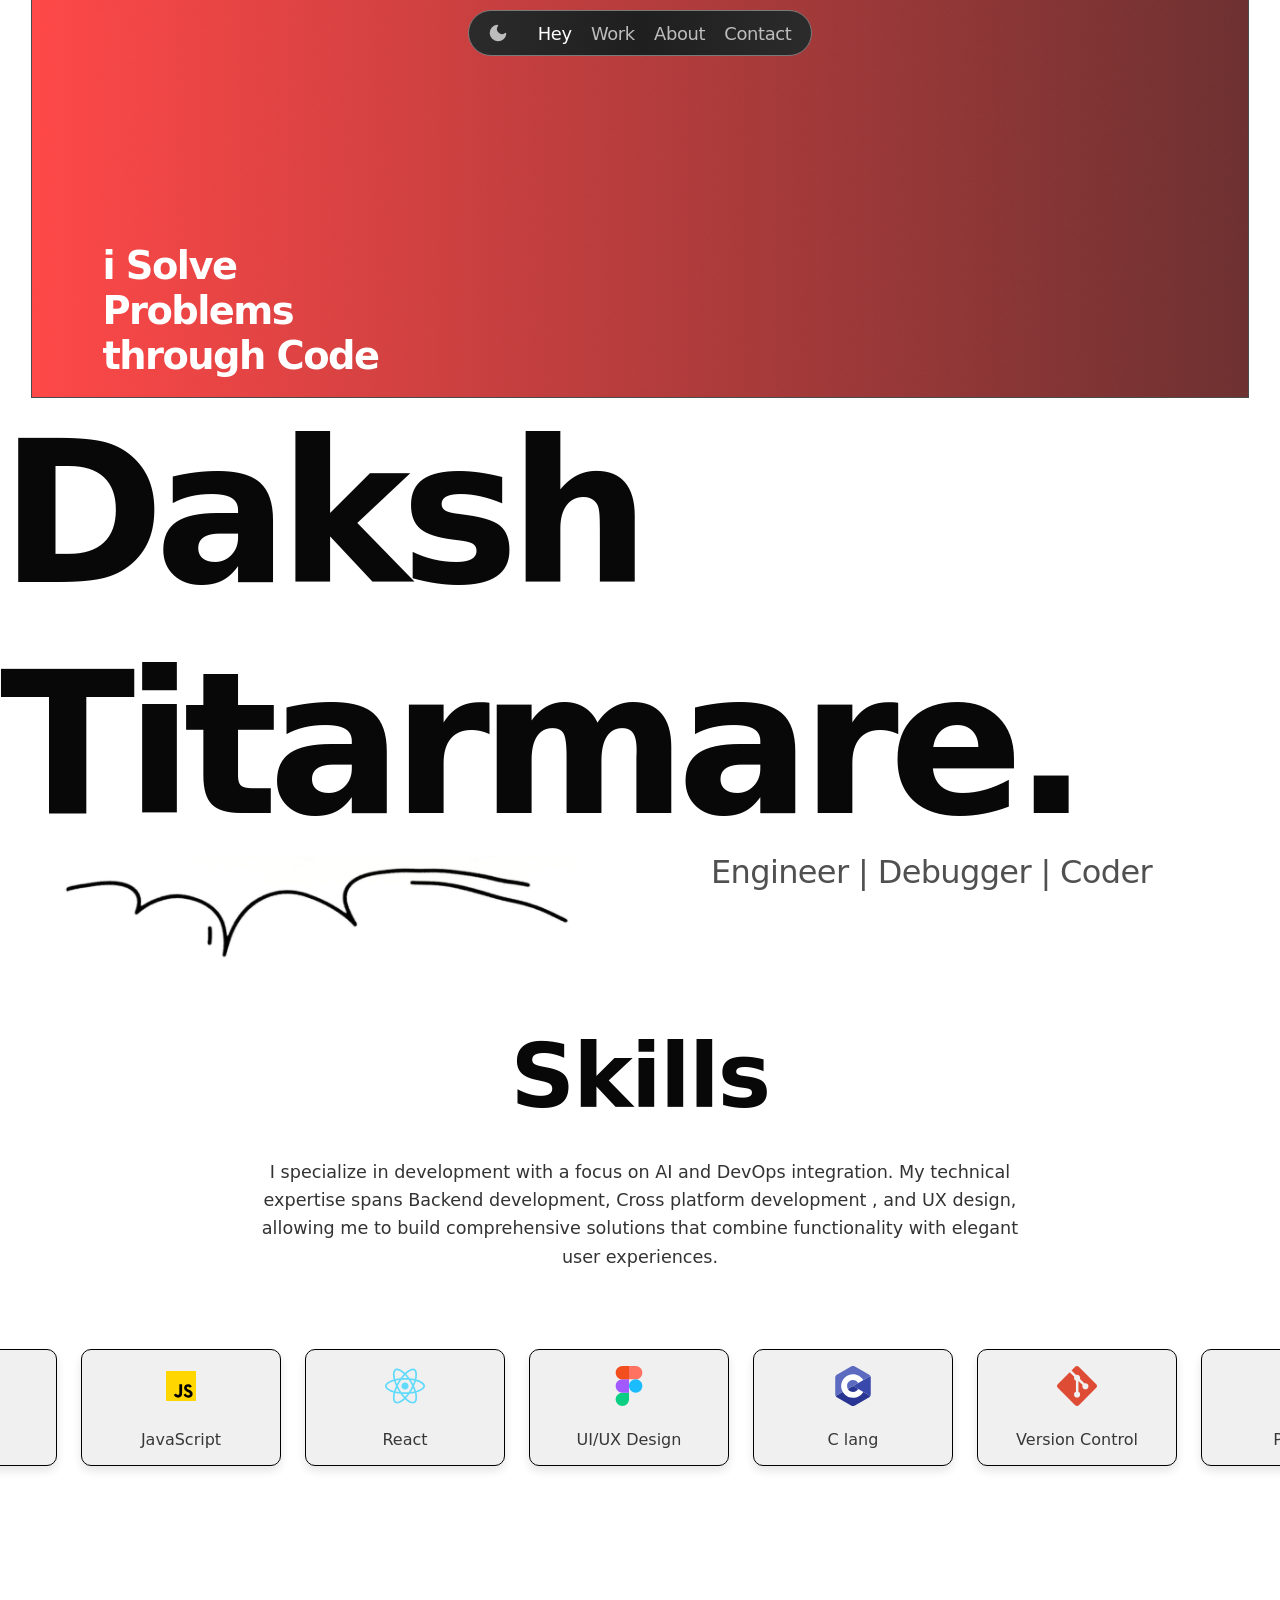
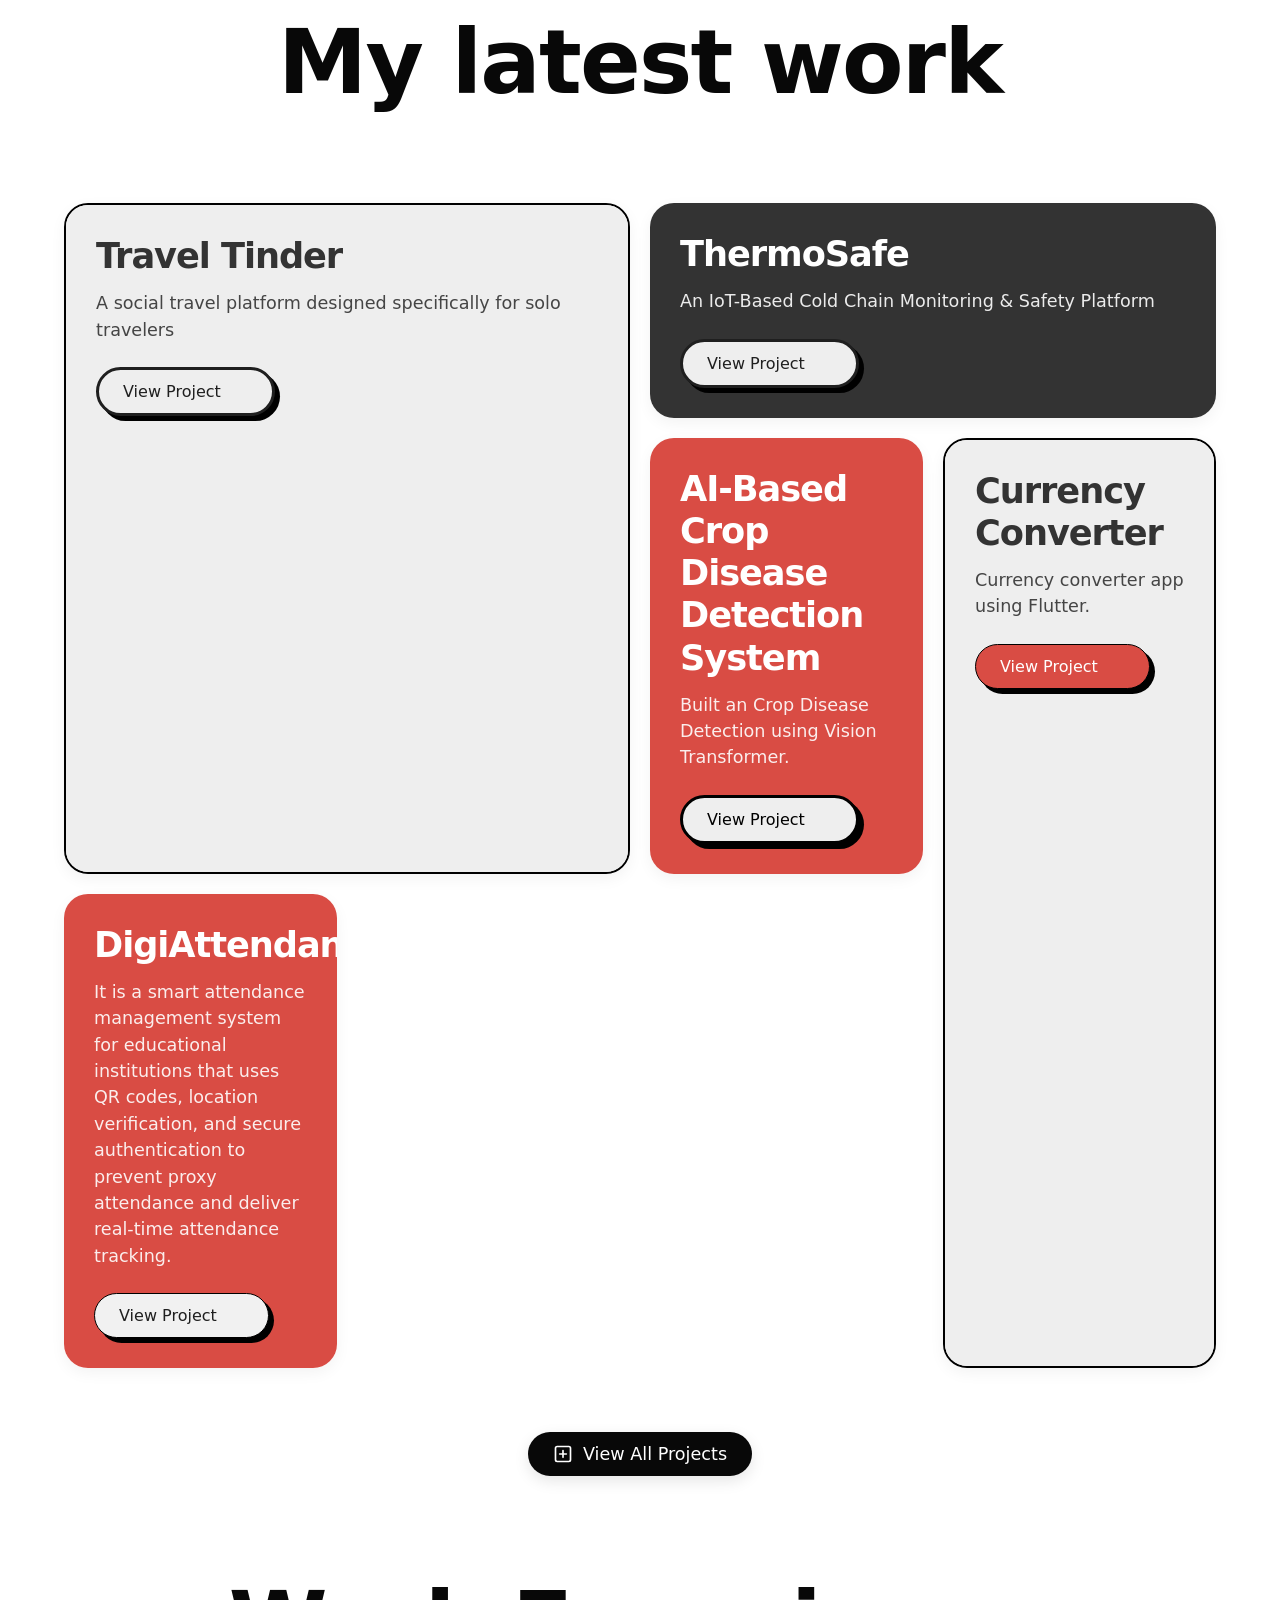
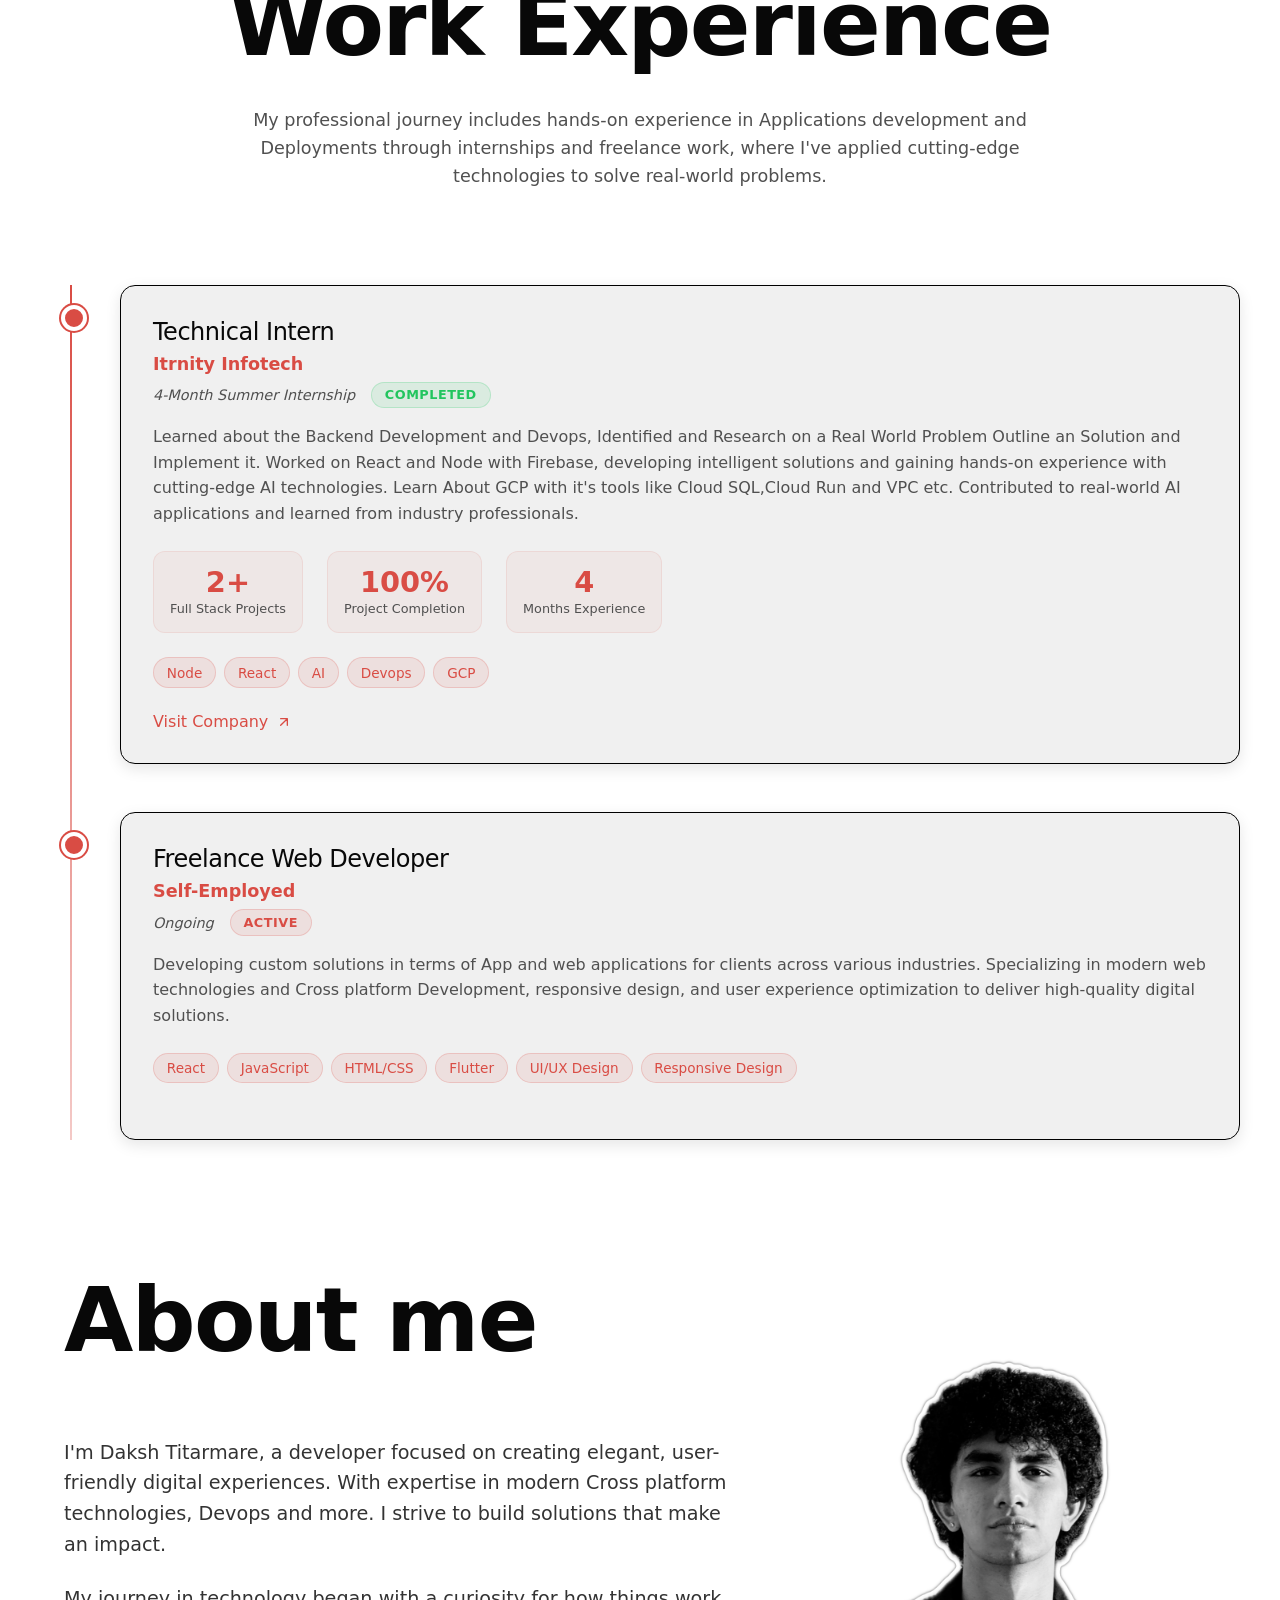
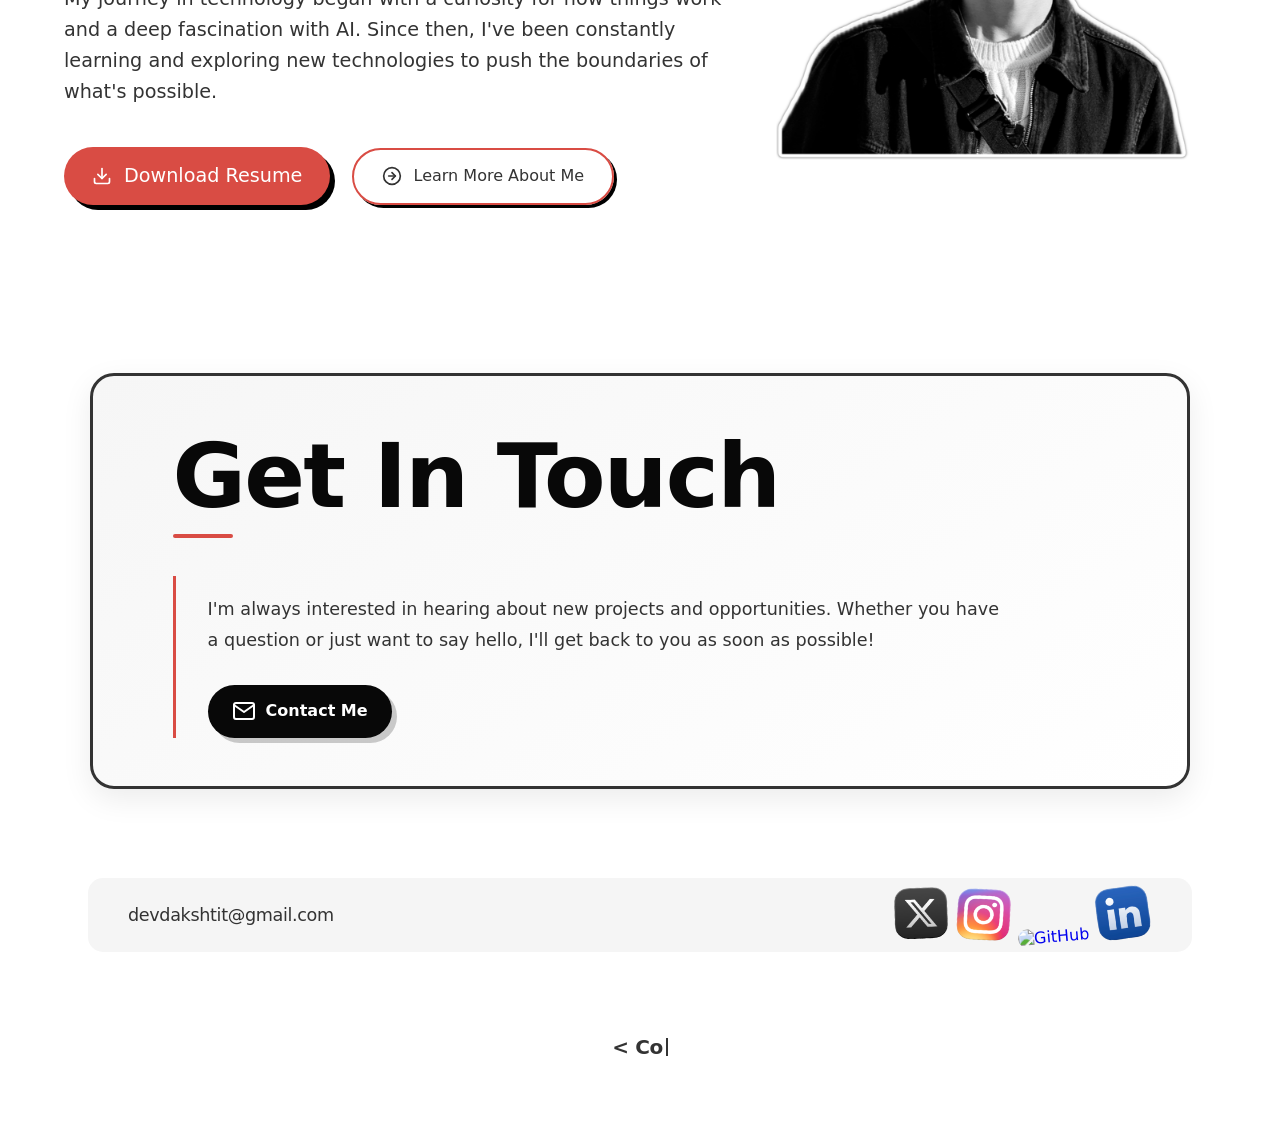
==== commit 09b22106: "personal-changes" ====
--- a/Portfolio/index.html
+++ b/Portfolio/index.html
@@ -434,45 +434,45 @@
     <div class="bento-container">
       <div class="bento-box large reveal-section delay-100">
         <div class="bento-content color-1">
-          <h3>Gateway Horizon International</h3>
+          <h3>Travel Tinder</h3>
           <p>
-            A professional business website for an international trading company, featuring modern design and comprehensive service showcase.
+            A social travel platform designed specifically for solo travelers
           </p>
           <a
-            href="https://gatewayhorizoninternational.com"
+            href="https://github.com/dakshtitarmare/TravelTinder"
             target="_blank"
             rel="noopener noreferrer"
             class="bento-button"
-            >View Website</a
+            >View Project</a
           >
         </div>
       </div>
 
       <div class="bento-box medium reveal-section delay-200">
         <div class="bento-content color-2">
-          <h3>RAG ChatBot</h3>
+          <h3>ThermoSafe </h3>
           <p>
-            Built an advanced RAG chatbot, providing intelligent responses with context-aware information retrieval.
-          </p>
+            An IoT-Based Cold Chain Monitoring & Safety Platform
+         </p>
           <a
-            href="https://woocommercegst.co.in"
+            href="https://github.com/dakshtitarmare/ThermoSafe"
             target="_blank"
             rel="noopener noreferrer"
             class="bento-button"
-            >View Website</a
+            >View Project</a
           >
         </div>
       </div>
 
       <div class="bento-box small reveal-section delay-300">
         <div class="bento-content color-3">
-          <h3>Apple Clone</h3>
-          <p>Created a clone of the apple website</p>
+          <h3>AI-Based Crop Disease Detection System </h3>
+          <p>Built an Crop Disease Detection using Vision Transformer.</p>
           <a
-            href="https://tanishtriestodeploy.netlify.app"
+            href="https://github.com/dakshtitarmare/Crop-Disease-Detection-using-Vision-Transformer"
             target="_blank"
             rel="noopener noreferrer"
-            class="bento-button web-link"
+            class="bento-button github"
             >View Project</a
           >
         </div>
@@ -480,13 +480,12 @@
 
       <div class="bento-box medium vertical reveal-section delay-200">
         <div class="bento-content color-4">
-          <h3>House Price Prediction</h3>
+          <h3>Currency Converter</h3>
           <p>
-            A machine learning web application that predicts house prices in
-            Pune based on various features.
+            Currency converter app using Flutter.
           </p>
           <a
-            href="https://house-price-prediction-p1px.onrender.com"
+            href="https://github.com/dakshtitarmare/Currency_converter"
             class="bento-button"
             target="_blank"
             rel="noopener noreferrer"
@@ -497,11 +496,11 @@
 
       <div class="bento-box small reveal-section delay-300">
         <div class="bento-content color-5">
-          <h3>BluCarbon Platform</h3>
-          <p>Carbon Credit Management & Blue Carbon Ecosystem Platform</p>
+          <h3>DigiAttendance</h3>
+          <p>It is a smart attendance management system for educational institutions that uses QR codes, location verification, and secure authentication to prevent proxy attendance and deliver real-time attendance tracking.</p>
           <a
-            href="https://github.com/Tanish-Dev/blucarbon-main"
-            class="bento-button web-link"
+            href="https://github.com/dakshtitarmare/DigiAttendance"
+            class="bento-button github"
             target="_blank"
             rel="noopener noreferrer"
             >View Project</a
@@ -509,7 +508,7 @@
         </div>
       </div>
 
-      <div class="bento-box medium reveal-section delay-400">
+      <!-- <div class="bento-box medium reveal-section delay-400">
         <div class="bento-content color-6">
           <h3>Sunshine Hypnosis Academy</h3>
           <p>
@@ -523,7 +522,7 @@
             >Visit here</a
           >
         </div>
-      </div>
+      </div> -->
     </div>
 
     <!-- View All Projects Button -->
@@ -553,7 +552,7 @@
       <div class="experience_text">
         <h2>Work Experience</h2>
         <p class="experience_description">
-          My professional journey includes hands-on experience in AI development and web development through internships and freelance work, where I've applied cutting-edge technologies to solve real-world problems.
+          My professional journey includes hands-on experience in Applications development and Deployments through internships and freelance work, where I've applied cutting-edge technologies to solve real-world problems.
         </p>
       </div>
 
@@ -561,36 +560,39 @@
         <div class="experience_item reveal-section delay-100">
           <div class="experience_content">
             <div class="experience_header">
-              <h3>AI Intern</h3>
-              <span class="experience_company">Stark Digital Media Services</span>
+              <h3>Technical Intern</h3>
+              <span class="experience_company">Itrnity Infotech</span>
               <div class="experience_meta">
-                <span class="experience_duration">2-Month Summer Internship</span>
+                <span class="experience_duration">4-Month Summer Internship</span>
                 <span class="experience_status completed">Completed</span>
               </div>
             </div>
             <p class="experience_description_text">
-              Worked on AI and machine learning projects, developing intelligent solutions and gaining hands-on experience with cutting-edge AI technologies. Contributed to real-world AI applications and learned from industry professionals.
+              Learned about the Backend Development and Devops, Identified and Research on a Real World Problem Outline an Solution and Implement it. Worked on React and Node with Firebase, developing intelligent solutions and gaining hands-on experience with cutting-edge AI technologies. Learn About GCP with it's tools like Cloud SQL,Cloud Run and VPC etc. Contributed to real-world AI applications and learned from industry professionals.
             </p>
             <div class="experience_achievements">
               <div class="achievement_item">
-                <span class="achievement_number">6+</span>
-                <span class="achievement_label">AI Projects</span>
+                <span class="achievement_number">2+</span>
+                <span class="achievement_label">Full Stack Projects</span>
               </div>
               <div class="achievement_item">
                 <span class="achievement_number">100%</span>
                 <span class="achievement_label">Project Completion</span>
               </div>
               <div class="achievement_item">
-                <span class="achievement_number">2</span>
+                <span class="achievement_number">4</span>
                 <span class="achievement_label">Months Experience</span>
               </div>
             </div>
             <div class="experience_skills">
-              <span class="skill_tag">AI/ML</span>
-              <span class="skill_tag">Python</span>
-              <span class="skill_tag">AgenticAi</span>
-              <span class="skill_tag">Data Analysis</span>
-            </div>
+              <span class="skill_tag">Node</span>
+              <span class="skill_tag">React</span>
+              <span class="skill_tag">AI</span>
+              <span class="skill_tag">Devops</span>
+              <span class="skill_tag">GCP</span>
+
+            </div>
+            <!-- display none so contribution will not display -->
             <div style="display: none;" class="experience_highlights">
               <h4>Key Contributions:</h4>
               <ul class="highlights_list">
@@ -600,7 +602,7 @@
                 <li>Gained expertise in modern AI development practices</li>
               </ul>
             </div>
-            <a href="https://www.starkdigital.net" target="_blank" rel="noopener noreferrer" class="company_link">
+            <a href="https://www.itrnity.com/" target="_blank" rel="noopener noreferrer" class="company_link">
               Visit Company
               <svg xmlns="http://www.w3.org/2000/svg" width="16" height="16" viewBox="0 0 24 24" fill="none" stroke="currentColor" stroke-width="2" stroke-linecap="round" stroke-linejoin="round">
                 <path d="M7 17L17 7M17 7H7M17 7V17"/>
@@ -620,11 +622,11 @@
               </div>
             </div>
             <p class="experience_description_text">
-              Developing custom websites and web applications for clients across various industries. Specializing in modern web technologies, responsive design, and user experience optimization to deliver high-quality digital solutions.
+              Developing custom solutions in terms of App and web applications for clients across various industries. Specializing in modern web technologies and Cross platform Development, responsive design, and user experience optimization to deliver high-quality digital solutions.
             </p>
             <div style="display: none;" class="experience_achievements">
               <div class="achievement_item">
-                <span class="achievement_number">2</span>
+                <span class="achievement_number">1</span>
                 <span class="achievement_label">Projects Delivered</span>
               </div>
               <div class="achievement_item">
@@ -640,6 +642,7 @@
               <span class="skill_tag">React</span>
               <span class="skill_tag">JavaScript</span>
               <span class="skill_tag">HTML/CSS</span>
+              <span class="skill_tag">Flutter</span>
               <span class="skill_tag">UI/UX Design</span>
               <span class="skill_tag">Responsive Design</span>
             </div>
@@ -665,8 +668,7 @@
         <div class="about_text reveal-section delay-200">
           <p>
             I'm Daksh Titarmare, a developer focused on creating elegant,
-            user-friendly digital experiences. With expertise in modern web
-            technologies, Ai / machine learning and more. I strive to build
+            user-friendly digital experiences. With expertise in modern Cross platform technologies, Devops and more. I strive to build
             solutions that make an impact.
           </p>
           <p>
@@ -679,7 +681,7 @@
           <!-- Resume Download Section - Compact Version -->
           <div class="resume-section reveal-section delay-300">
             <a
-              href="assets/Daksh Titarmare Resume.pdf"
+              href="assets/Resume_daksh.pdf"
               class="resume-button"
               download
             >
@@ -769,8 +771,8 @@
     </section>
 
     <footer class="custom-footer reveal-section">
-      <a class="email" href="mailto:tanishbhavsar2007@gmail.com"
-        >tanishbhavsar2007@gmail.com</a
+      <a class="email" href="mailto:devdakshtit@gmail.com"
+        >devdakshtit@gmail.com</a
       >
       <div class="social-icons">
         <a href="#"
@@ -782,7 +784,7 @@
             alt="Instagram"
         /></a>
         <a
-          href="https://github.com/Tanish-Dev"
+          href="https://github.com/dakshtitarmare"
           target="_blank"
           rel="noopener noreferrer"
           ><img
@@ -790,7 +792,7 @@
             alt="GitHub"
         /></a>
         <a
-          href="https://www.linkedin.com/in/tanish-bhavsar-a96354286/"
+          href="https://www.linkedin.com/in/dakshtitarmare/"
           target="_blank"
           rel="noopener noreferrer"
           ><img
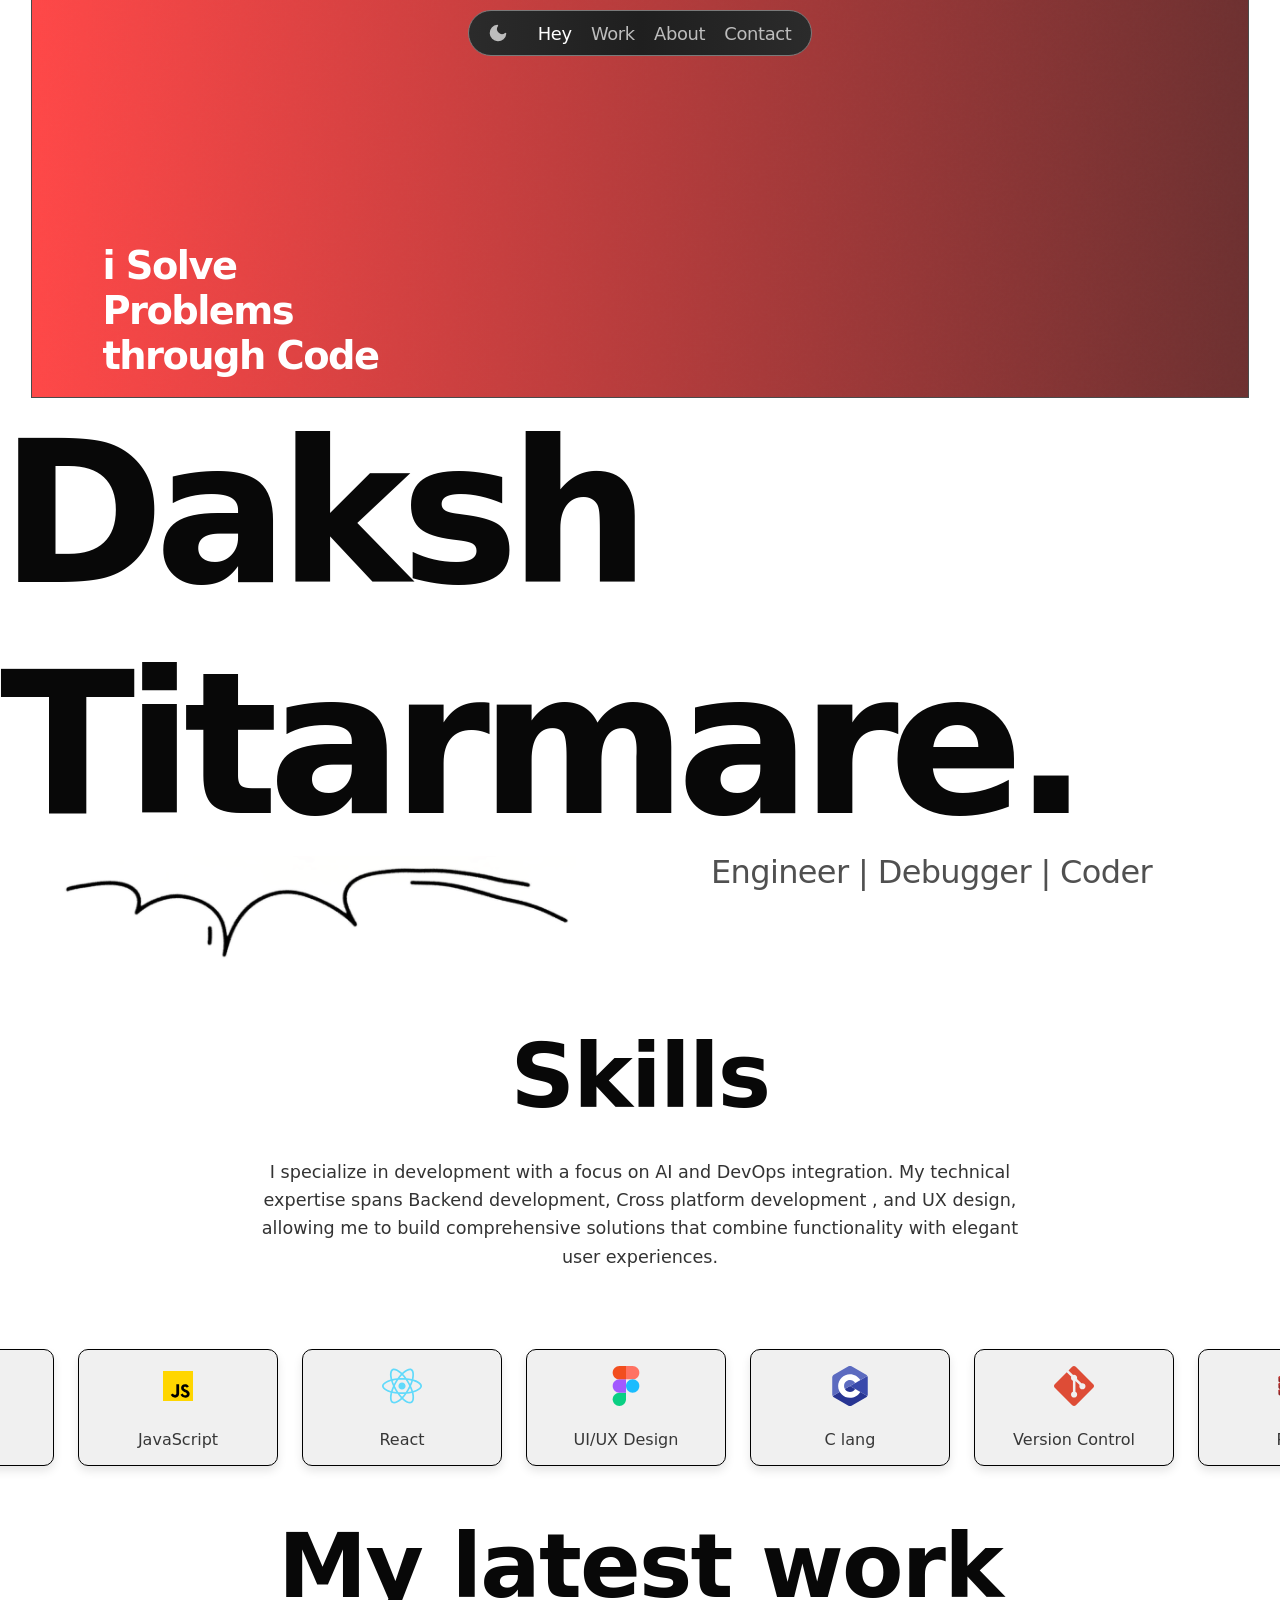
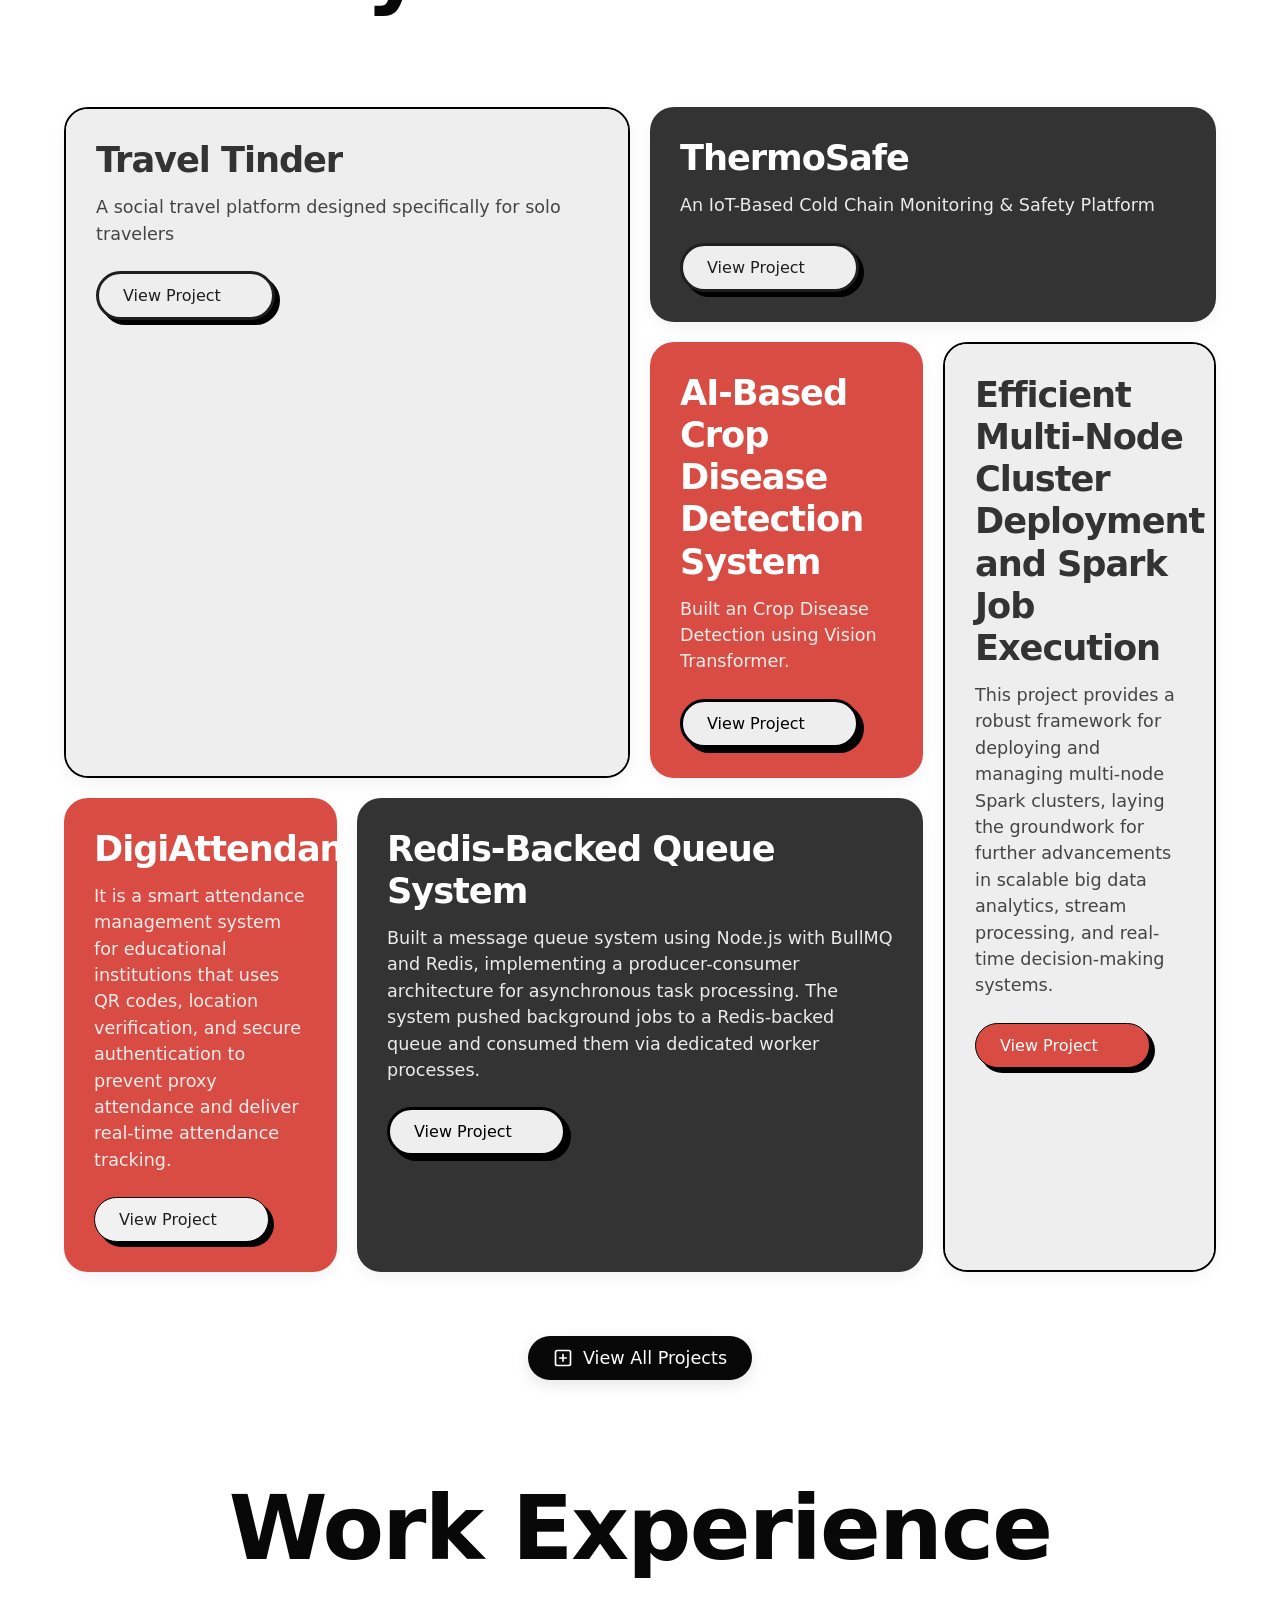
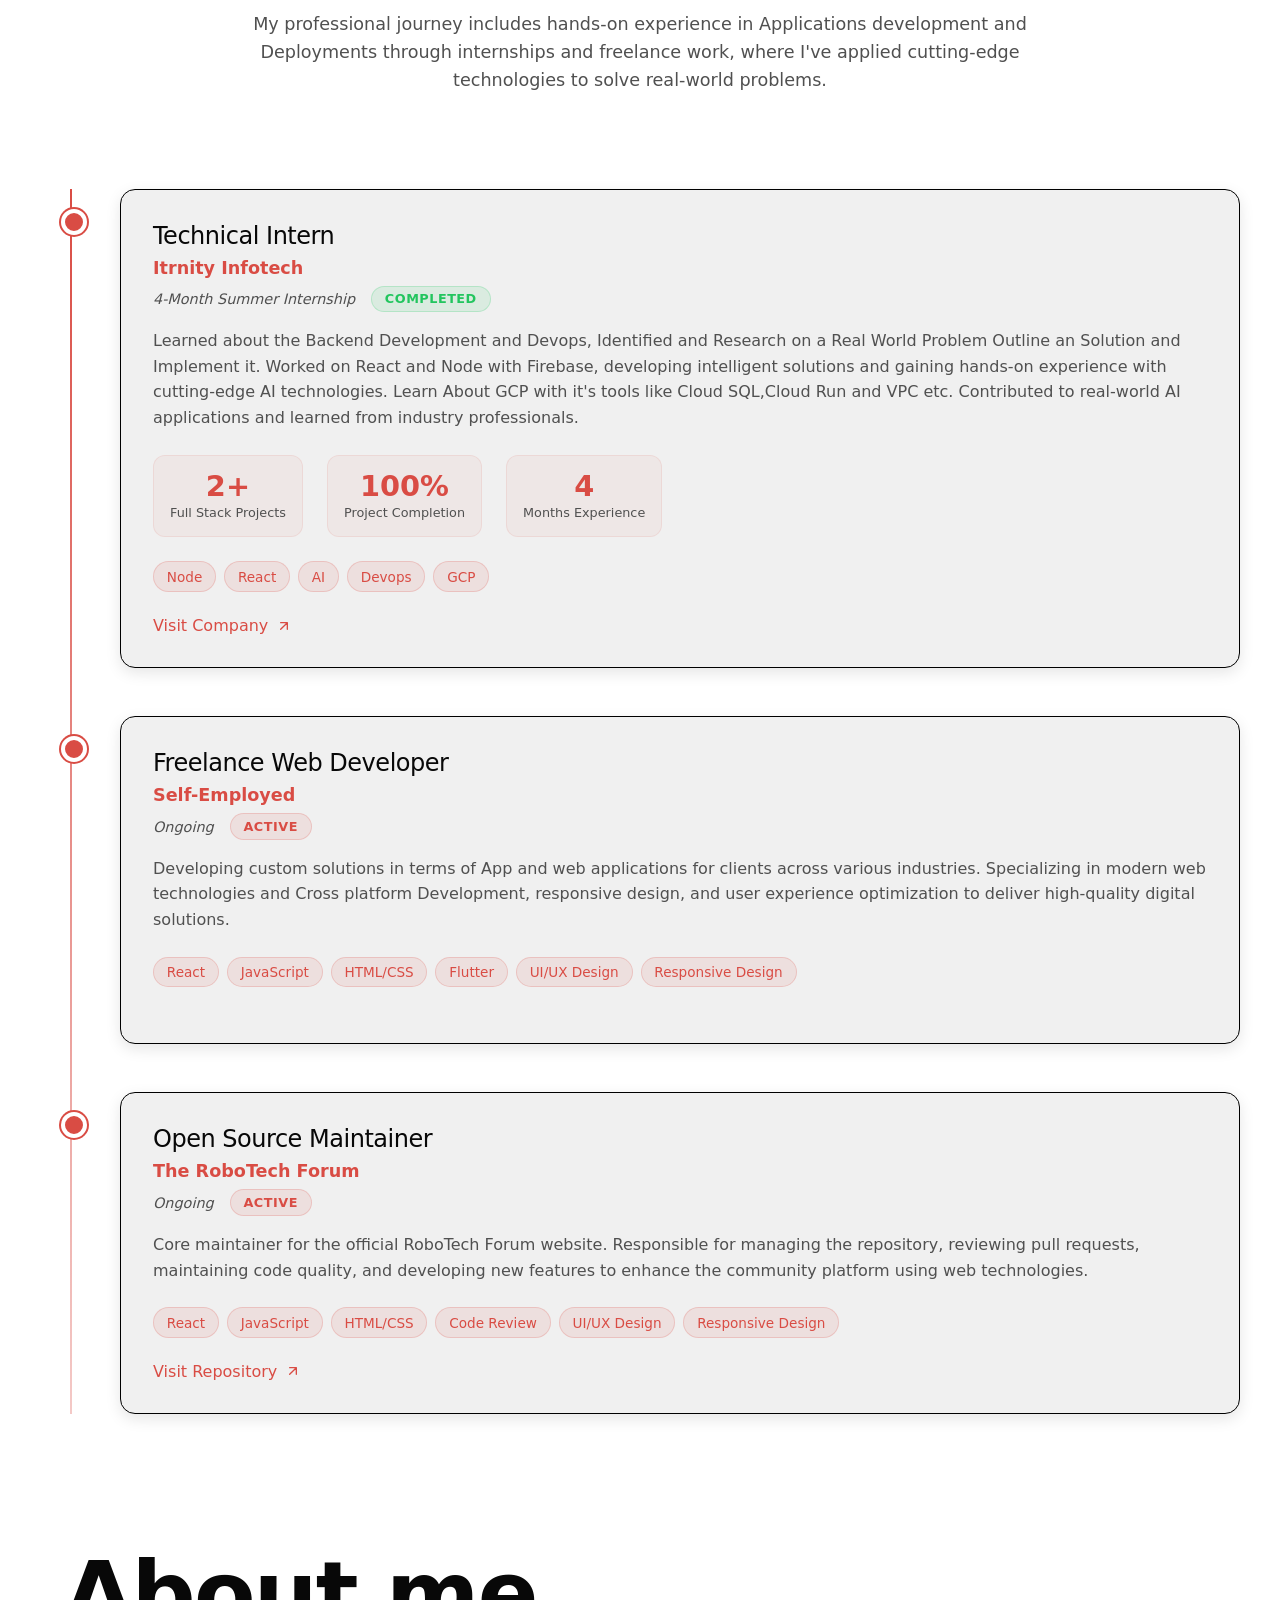
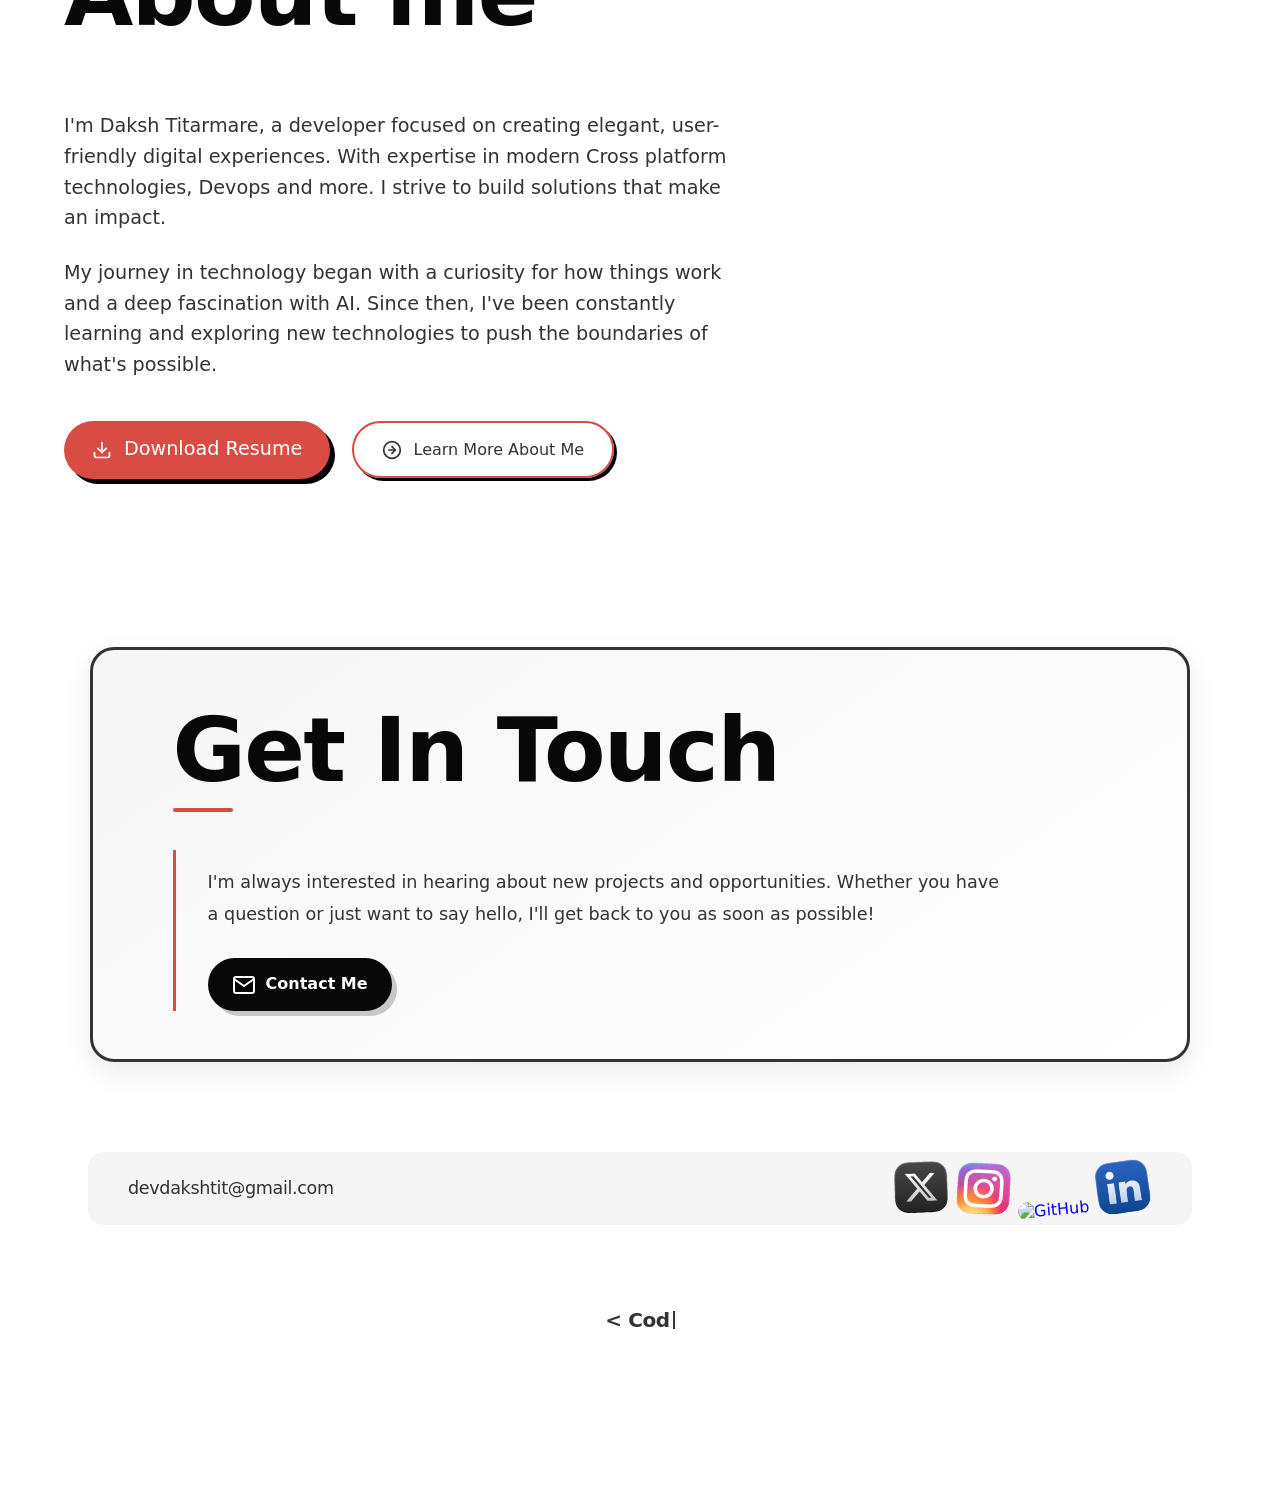
==== commit d4753bf7: "updation" ====
--- a/Portfolio/index.html
+++ b/Portfolio/index.html
@@ -322,9 +322,36 @@
           </div>
           <div class="skill_item">
             <div class="skill_icon">
+              <img
+                src="assets/icons/Redis--Streamline-Svg-Logos.svg"
+                alt="Redis"
+              />
+            </div>
+            Redis
+          </div>
+          <div class="skill_item">
+            <div class="skill_icon">
+              <img
+                src="assets/icons/sql-database-generic-svgrepo-com.svg"
+                alt="sql"
+              />
+            </div>
+            SQL
+          </div>
+          <div class="skill_item">
+            <div class="skill_icon">
               <img src="assets/icons/python-5.svg" alt="Python" />
             </div>
             Python
+          </div>
+          <div class="skill_item">
+            <div class="skill_icon">
+              <img
+                src="assets/icons/docker-icon.svg"
+                alt="docker"
+              />
+            </div>
+            Docker
           </div>
           <div class="skill_item">
             <div class="skill_icon">
@@ -350,6 +377,17 @@
             </div>
             Tailwind CSS
           </div>
+          <div class="skill_item">
+            <div class="skill_icon">
+              <img
+                src="assets/icons/php-svgrepo-com.svg"
+                alt="Node.js"
+              />
+            </div>
+            PHP
+          </div>
+         
+
         
           <!-- Duplicate items for infinite scroll effect -->
           <div class="skill_item">
@@ -381,9 +419,9 @@
           </div>
           <div class="skill_item">
             <div class="skill_icon">
-              <img src="assets/icons/c.svg" alt="C++" />
-            </div>
-            C++
+              <img src="assets/icons/c-program-icon.svg" alt="C" />
+            </div>
+            C lang
           </div>
           <div class="skill_item">
             <div class="skill_icon">
@@ -396,15 +434,51 @@
           </div>
           <div class="skill_item">
             <div class="skill_icon">
-              <img src="assets/icons/python.svg" alt="Python" />
+              <img
+                src="assets/icons/Redis--Streamline-Svg-Logos.svg"
+                alt="Redis"
+              />
+            </div>
+            Redis
+          </div>
+          <div class="skill_item">
+            <div class="skill_icon">
+              <img
+                src="assets/icons/sql-database-generic-svgrepo-com.svg"
+                alt="sql"
+              />
+            </div>
+            SQL
+          </div>
+          <div class="skill_item">
+            <div class="skill_icon">
+              <img src="assets/icons/python-5.svg" alt="Python" />
             </div>
             Python
           </div>
           <div class="skill_item">
             <div class="skill_icon">
-              <img src="assets/icons/tensorflow.svg" alt="TensorFlow" />
-            </div>
-            TensorFlow
+              <img
+                src="assets/icons/docker-icon.svg"
+                alt="docker"
+              />
+            </div>
+            Docker
+          </div>
+          <div class="skill_item">
+            <div class="skill_icon">
+              <img src="assets/icons/java.svg" alt="Java" />
+            </div>
+            Java
+          </div>
+          <div class="skill_item">
+            <div class="skill_icon">
+              <img
+                src="assets/icons/flutter.svg"
+                alt="Flutter"
+              />
+            </div>
+            Flutter
           </div>
           <div class="skill_item">
             <div class="skill_icon">
@@ -416,11 +490,6 @@
             Tailwind CSS
           </div>
           <div class="skill_item">
-            <div class="skill_icon">
-              <img src="assets/icons/n8n.svg" alt="n8n" />
-            </div>
-            n8n
-          </div>
         </div>
       </div>
     </div>
@@ -480,12 +549,15 @@
 
       <div class="bento-box medium vertical reveal-section delay-200">
         <div class="bento-content color-4">
-          <h3>Currency Converter</h3>
+          <h3>Efficient Multi-Node Cluster Deployment
+            and Spark Job Execution</h3>
           <p>
-            Currency converter app using Flutter.
+            This project provides a robust framework for deploying and managing multi-node Spark
+clusters, laying the groundwork for further advancements in scalable big data analytics,
+stream processing, and real-time decision-making systems.
           </p>
           <a
-            href="https://github.com/dakshtitarmare/Currency_converter"
+            href="https://medium.com/rahasak/multi-node-spark-cluster-deployment-with-standalone-cluster-manger-abfea8a42c17"
             class="bento-button"
             target="_blank"
             rel="noopener noreferrer"
@@ -508,21 +580,21 @@
         </div>
       </div>
 
-      <!-- <div class="bento-box medium reveal-section delay-400">
+      <div class="bento-box medium reveal-section delay-400">
         <div class="bento-content color-6">
-          <h3>Sunshine Hypnosis Academy</h3>
+          <h3>Redis-Backed Queue System</h3>
           <p>
-            Professional website for hypnotherapy training with custom responsive design, and content management.
+            Built a message queue system using Node.js with BullMQ and Redis, implementing a producer-consumer architecture for asynchronous task processing. The system pushed background jobs to a Redis-backed queue and consumed them via dedicated worker processes.
           </p>
           <a
-            href="https://sunshinehypnosisacademy.com/"
+            href="https://github.com/dakshtitarmare/msg-queue"
             target="_blank"
             rel="noopener noreferrer"
-            class="bento-button web-link"
-            >Visit here</a
+            class="bento-button "
+            >View Project</a
           >
         </div>
-      </div> -->
+      </div>
     </div>
 
     <!-- View All Projects Button -->
@@ -658,6 +730,59 @@
             </div>
           </div>
         </div>
+        <div class="experience_item reveal-section delay-200">
+          <div class="experience_content">
+            <div class="experience_header">
+              <h3>Open Source Maintainer              </h3>
+              <span class="experience_company">The RoboTech Forum              </span>
+              <div class="experience_meta">
+                <span class="experience_duration">Ongoing</span>
+                <span class="experience_status active">Active</span>
+              </div>
+            </div>
+            <p class="experience_description_text">
+              Core maintainer for the official RoboTech Forum website. Responsible for managing the repository, reviewing pull requests, maintaining code quality, and developing new features to enhance the community platform using web technologies.
+            </p>
+            <div style="display: none;" class="experience_achievements">
+              <div class="achievement_item">
+                <span class="achievement_number">1</span>
+                <span class="achievement_label">Projects Delivered</span>
+              </div>
+              <div class="achievement_item">
+                <span class="achievement_number">100%</span>
+                <span class="achievement_label">Client Satisfaction</span>
+              </div>
+              <div class="achievement_item">
+                <span class="achievement_number">24/7</span>
+                <span class="achievement_label">Passion for Code</span>
+              </div>
+            </div>
+            <div class="experience_skills">
+              <span class="skill_tag">React</span>
+              <span class="skill_tag">JavaScript</span>
+              <span class="skill_tag">HTML/CSS</span>
+              <span class="skill_tag">Code Review </span>
+              <span class="skill_tag">UI/UX Design</span>
+              <span class="skill_tag">Responsive Design</span>
+            </div>
+            <div style="display: none;" class="experience_highlights">
+              <h4>Key Services:</h4>
+              <ul class="highlights_list">
+                <li>Custom website development and design</li>
+                <li>E-commerce solutions and integrations</li>
+                <li>Performance optimization and SEO</li>
+                <li>Responsive design for all devices</li>
+                <li>Client consultation and project management</li>
+              </ul>
+            </div>
+            <a href="https://github.com/TheRoboTechForum/RTF-Website-New/" target="_blank" rel="noopener noreferrer" class="company_link">
+              Visit Repository
+              <svg xmlns="http://www.w3.org/2000/svg" width="16" height="16" viewBox="0 0 24 24" fill="none" stroke="currentColor" stroke-width="2" stroke-linecap="round" stroke-linejoin="round">
+                <path d="M7 17L17 7M17 7H7M17 7V17"/>
+              </svg>
+            </a>
+          </div>
+        </div>
       </div>
     </div>
 
@@ -681,7 +806,7 @@
           <!-- Resume Download Section - Compact Version -->
           <div class="resume-section reveal-section delay-300">
             <a
-              href="assets/Resume_daksh.pdf"
+              href="assets/resume_daksh-1.pdf"
               class="resume-button"
               download
             >
@@ -724,13 +849,13 @@
         </div>
       </div>
       <div class="about_content">
-        <div class="profile_image_container reveal-section delay-100">
+        <!-- <div class="profile_image_container reveal-section delay-100">
           <img
             src="assets/my-image.png"
             alt="Daksh Titarmare"
             class="profile_image"
           />
-        </div>
+        </div> -->
       </div>
     </div>
 
@@ -775,10 +900,10 @@
         >devdakshtit@gmail.com</a
       >
       <div class="social-icons">
-        <a href="#"
+        <a href="https://x.com/0_daksh"
           ><img src="assets/Screenshot 2025-04-07 at 1.26.39 AM.png" alt="X"
         /></a>
-        <a href="#"
+        <a href="https://instagram.com/dev_daxh"
           ><img
             src="assets/Screenshot 2025-04-07 at 1.27.49 AM.png"
             alt="Instagram"
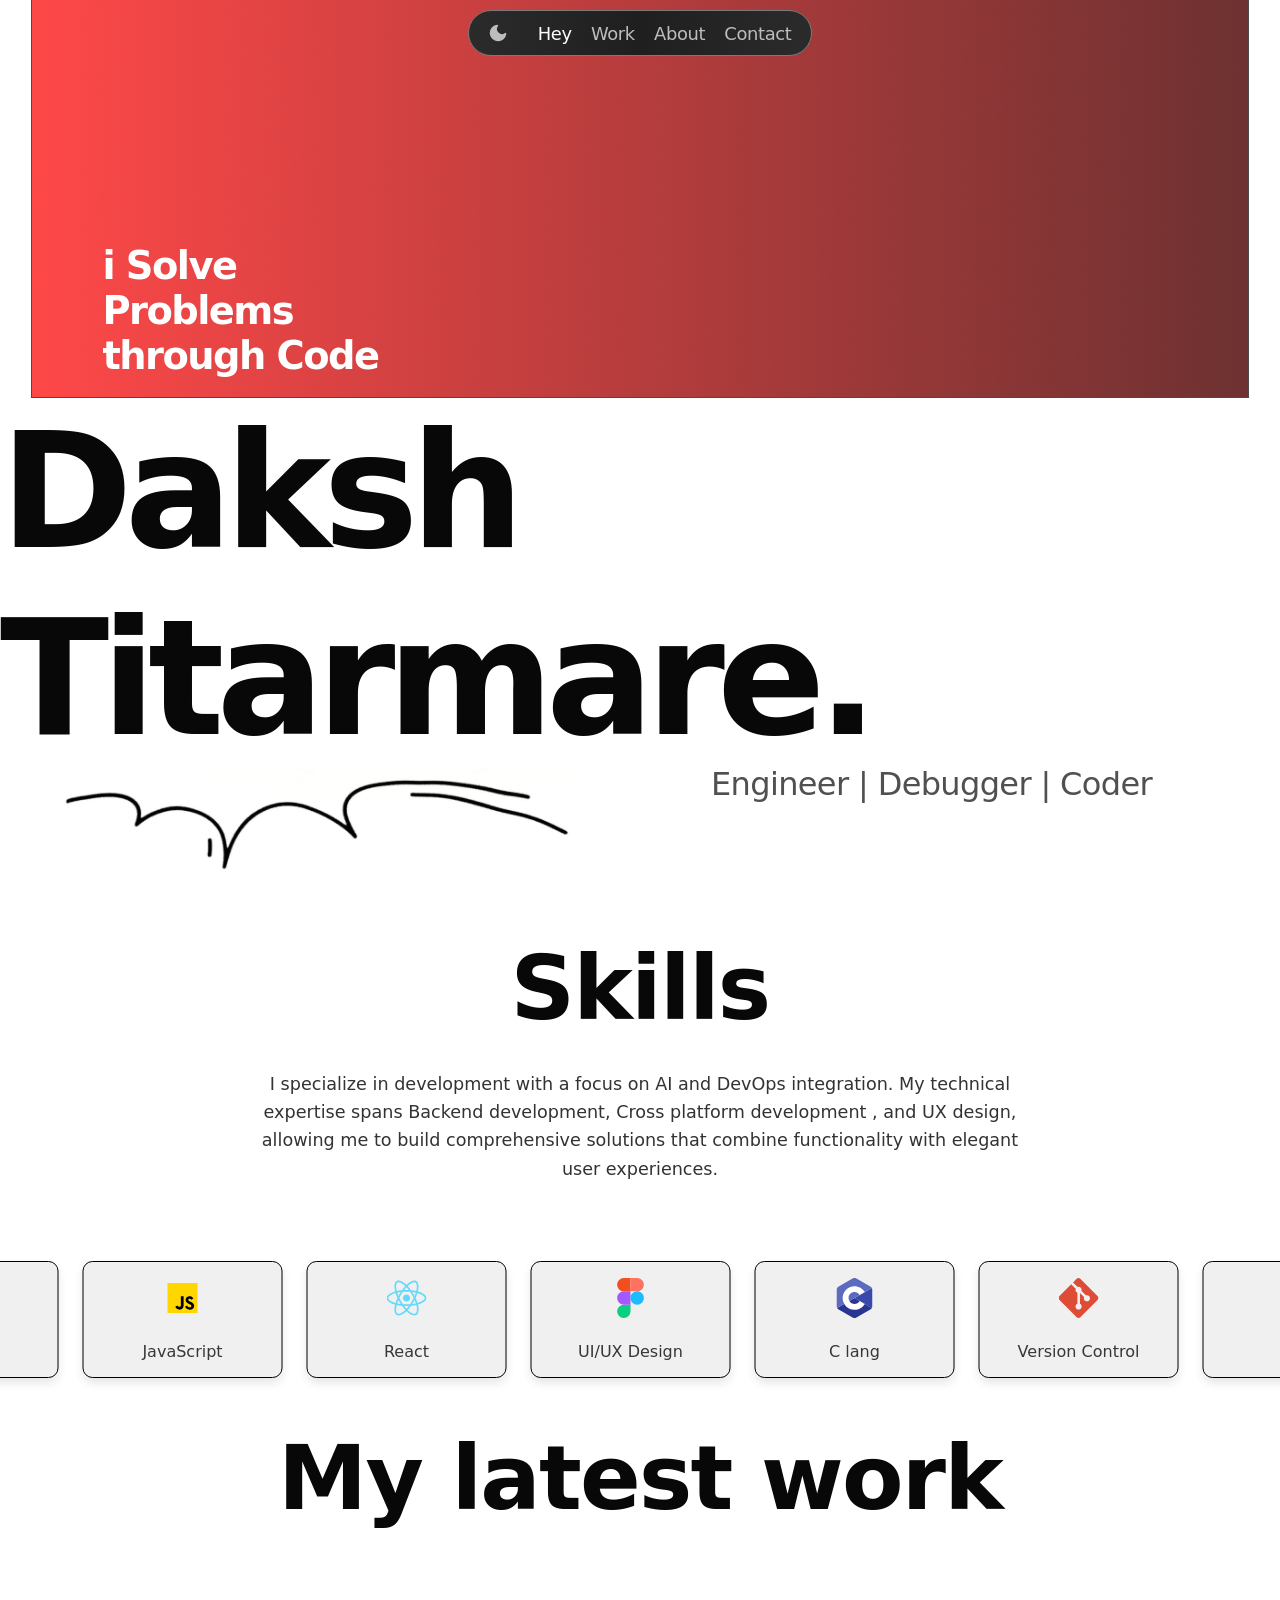
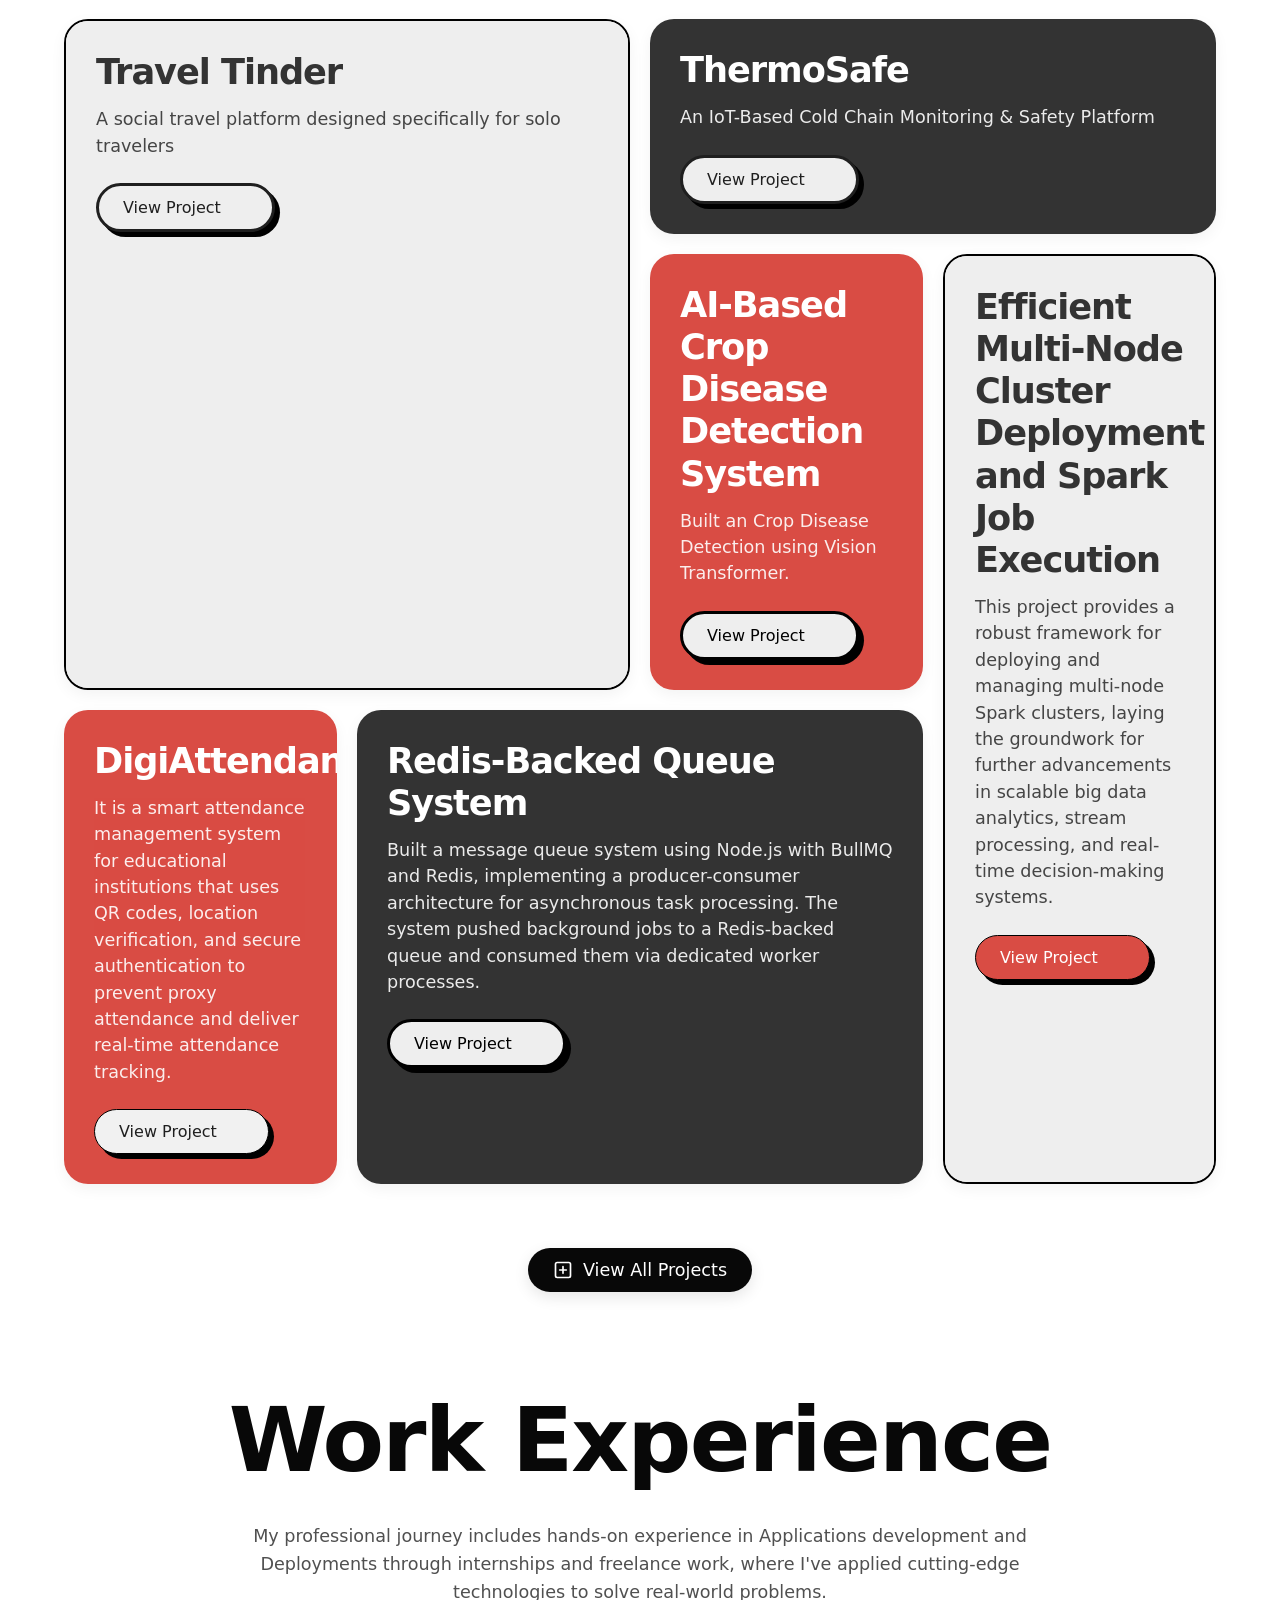
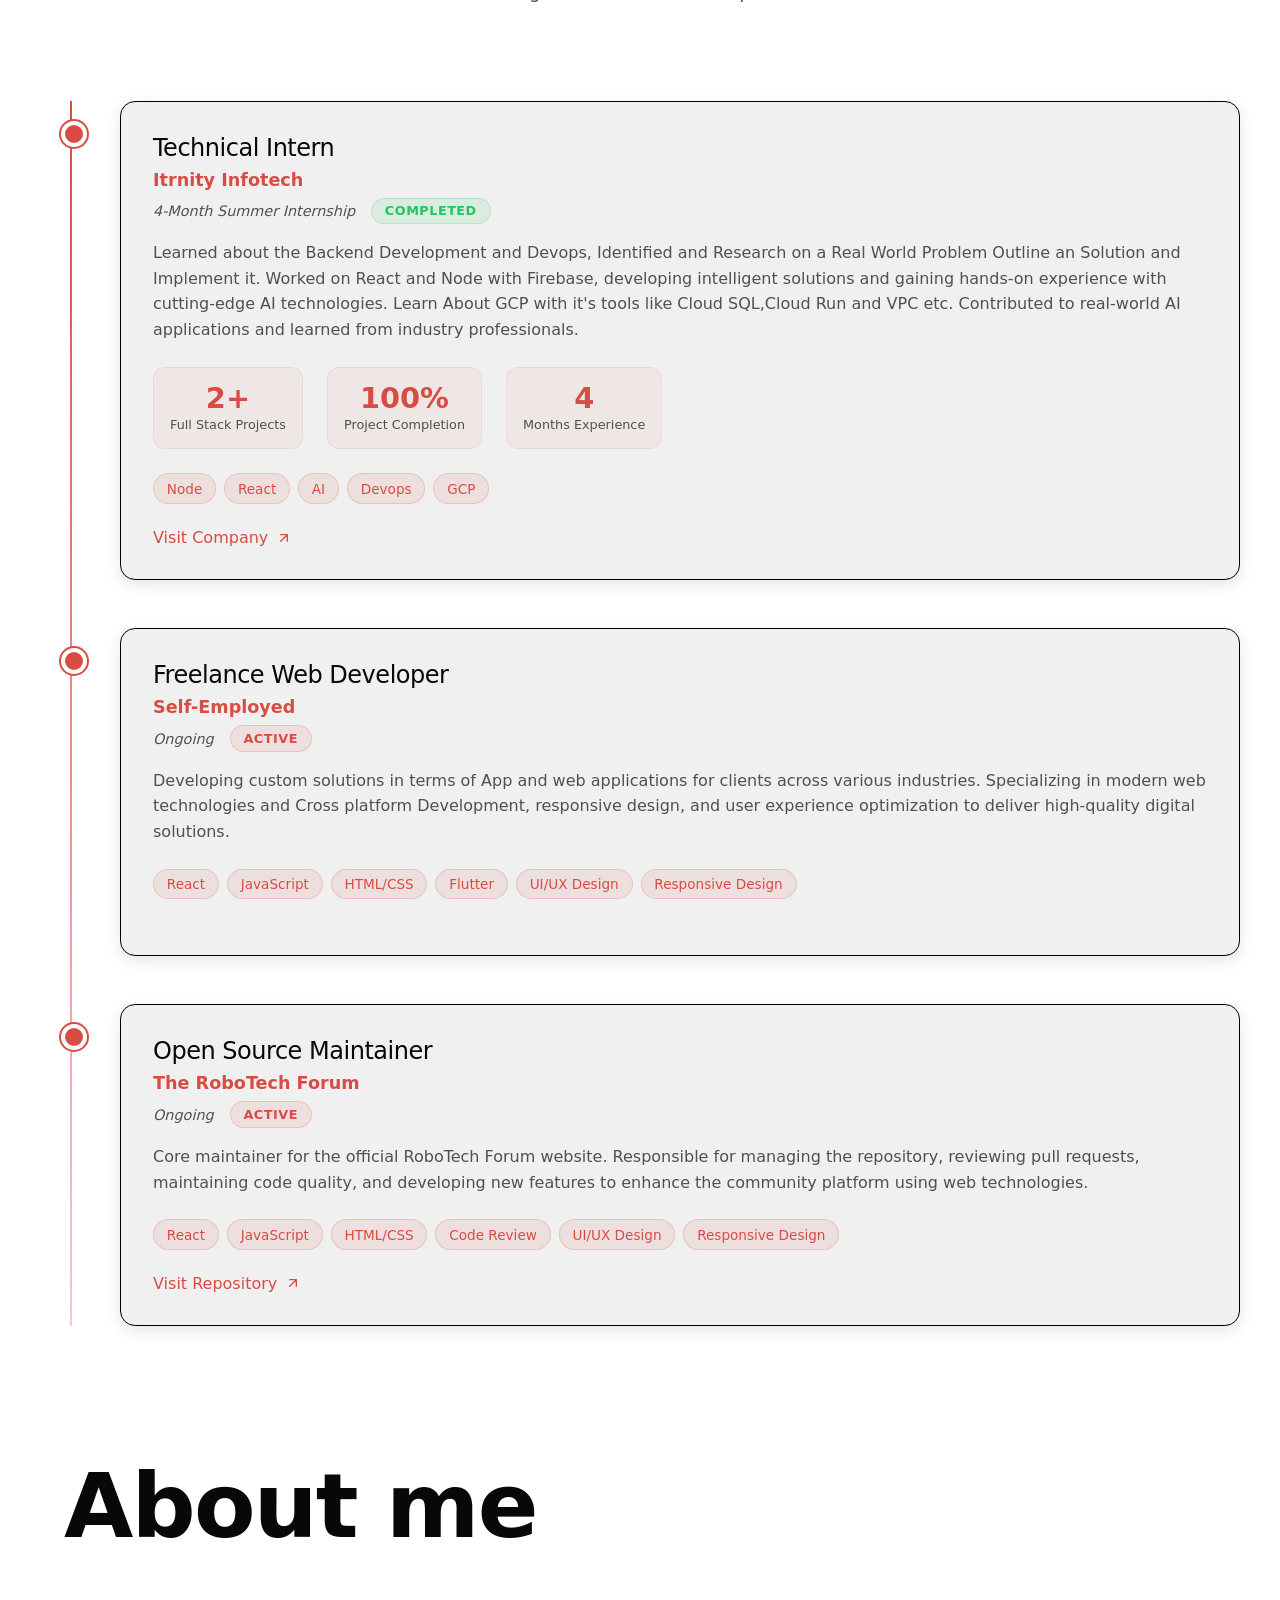
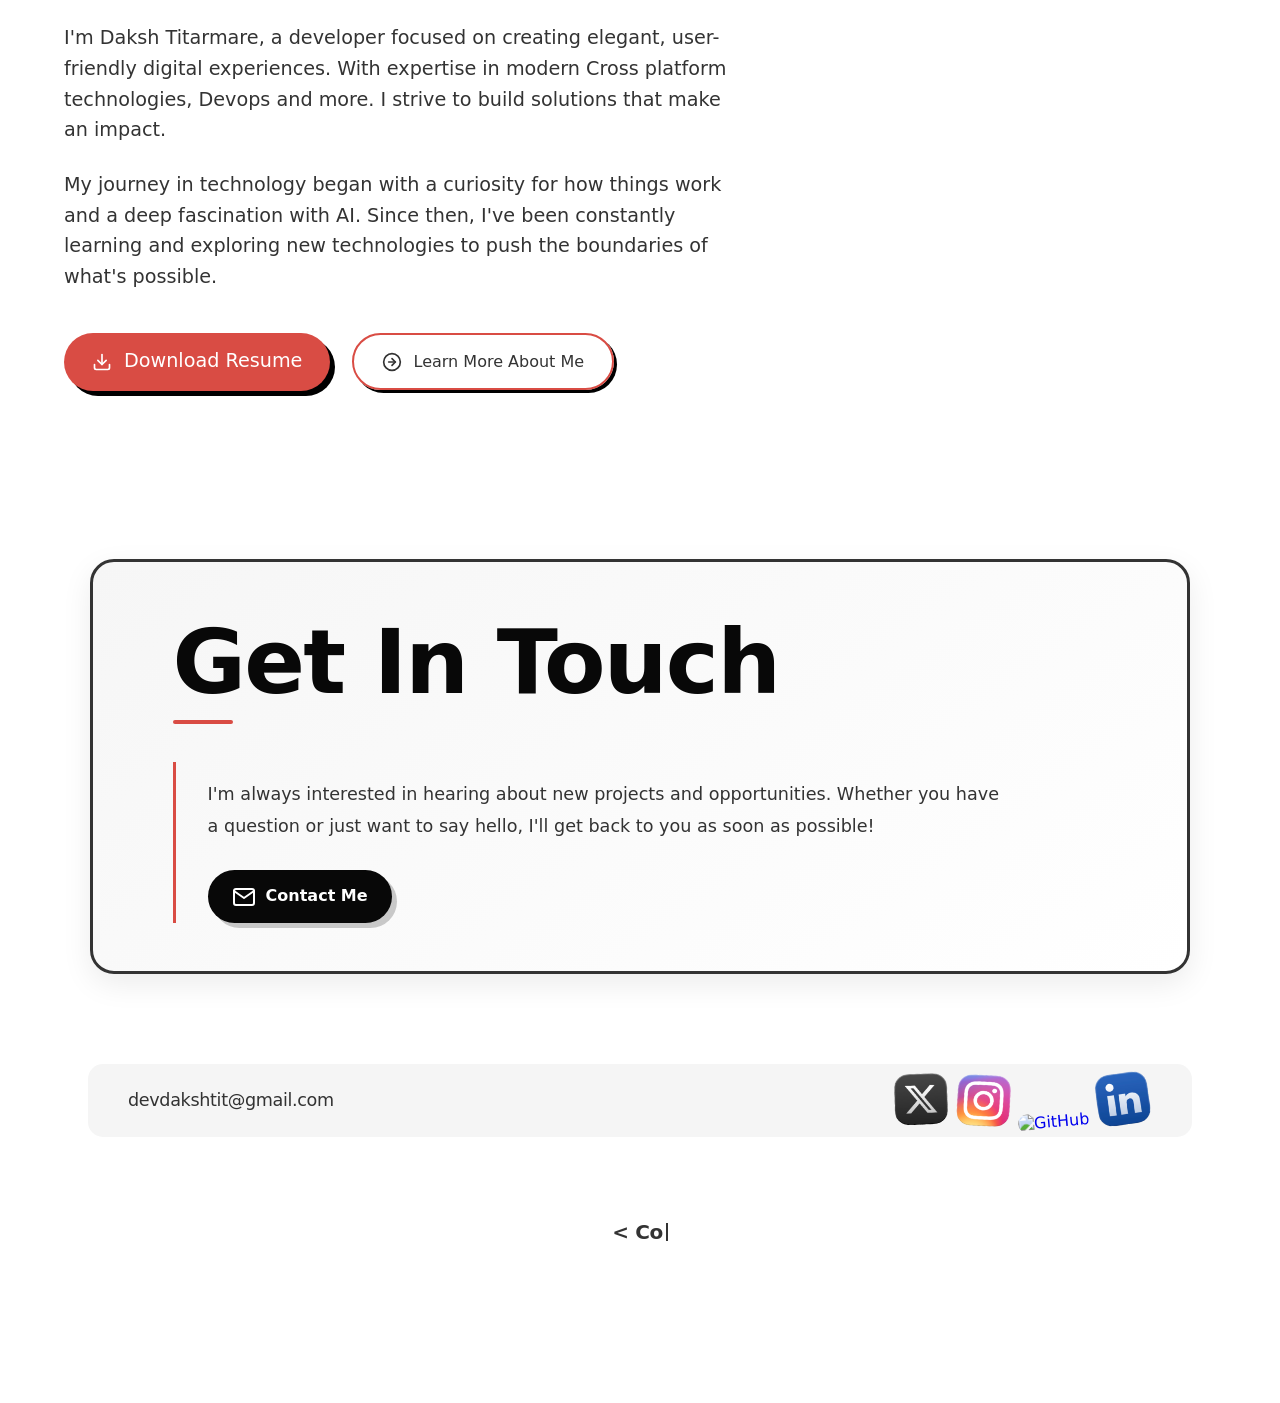
==== commit 80562b6c: "favicon" ====
--- a/Portfolio/index.html
+++ b/Portfolio/index.html
@@ -8,24 +8,24 @@
     />
     <title>Daksh Titarmare | Portfolio</title>
     <!-- Favicon links -->
-    <link
+    <!-- <link
       rel="apple-touch-icon"
       sizes="180x180"
       href="assets/favicon/apple-touch-icon.png"
-    />
+    /> -->
   
-    <link
+    <!-- <link
       rel="icon"
       type="image/png"
       sizes="32x32"
       href="assets/favicon/favicon-32x32.png"
-    />
-    <link
+    /> -->
+    <!-- <link
       rel="icon"
       type="image/png"
       sizes="16x16"
       href="assets/favicon/favicon-16x16.png"
-    />
+    /> -->
     <link rel="manifest" href="assets/favicon/site.webmanifest" />
     <link rel="shortcut icon" href="assets/favicon/favicon.ico" />
     <meta name="theme-color" content="#ffffff" />
--- a/Portfolio/index.css
+++ b/Portfolio/index.css
@@ -69,7 +69,7 @@
 }
 
 h1 {
-  font-size: 15.5vw;
+  font-size: 12.5vw;
   font-weight: 600;
   letter-spacing: -0.05em;
   margin: 0;
@@ -1437,7 +1437,7 @@
   }
 
   .screen h1 {
-    font-size: 17vw;
+    font-size: 12vw;
     margin-left: 20px;
   }
 
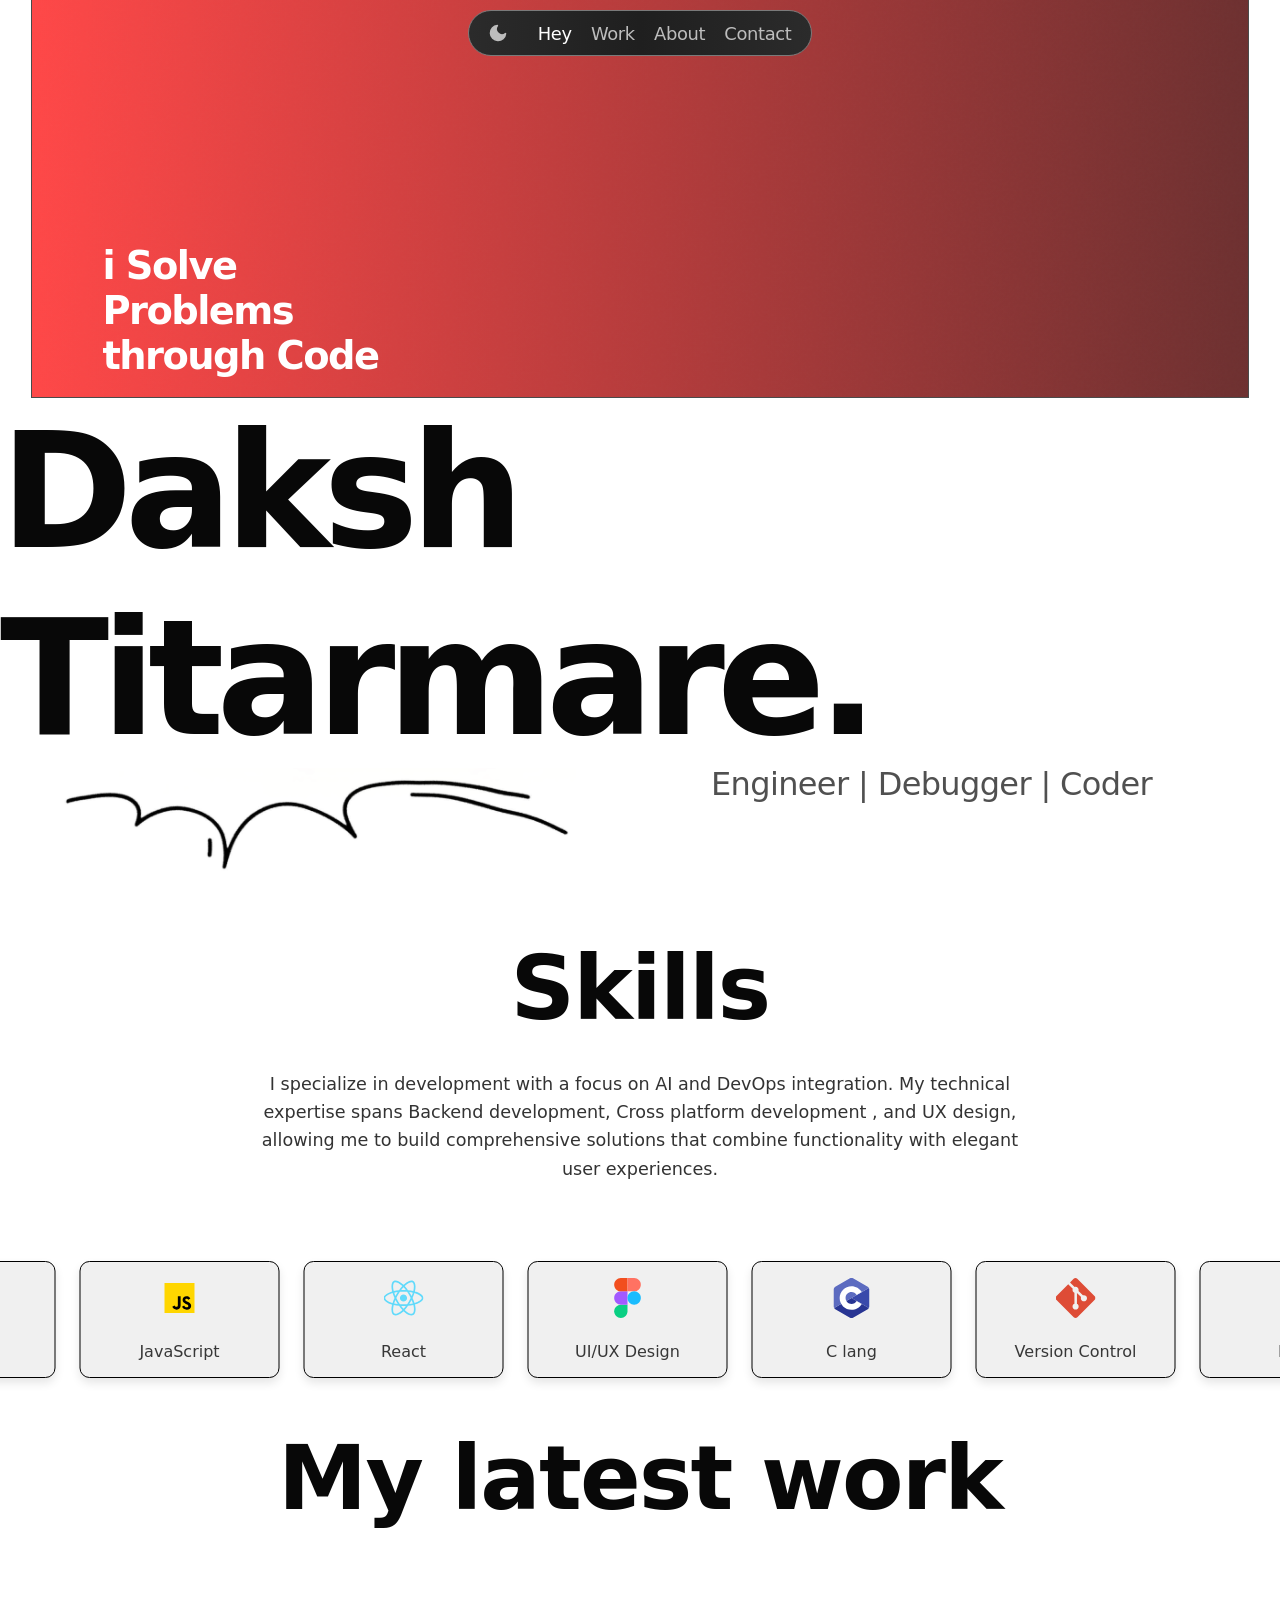
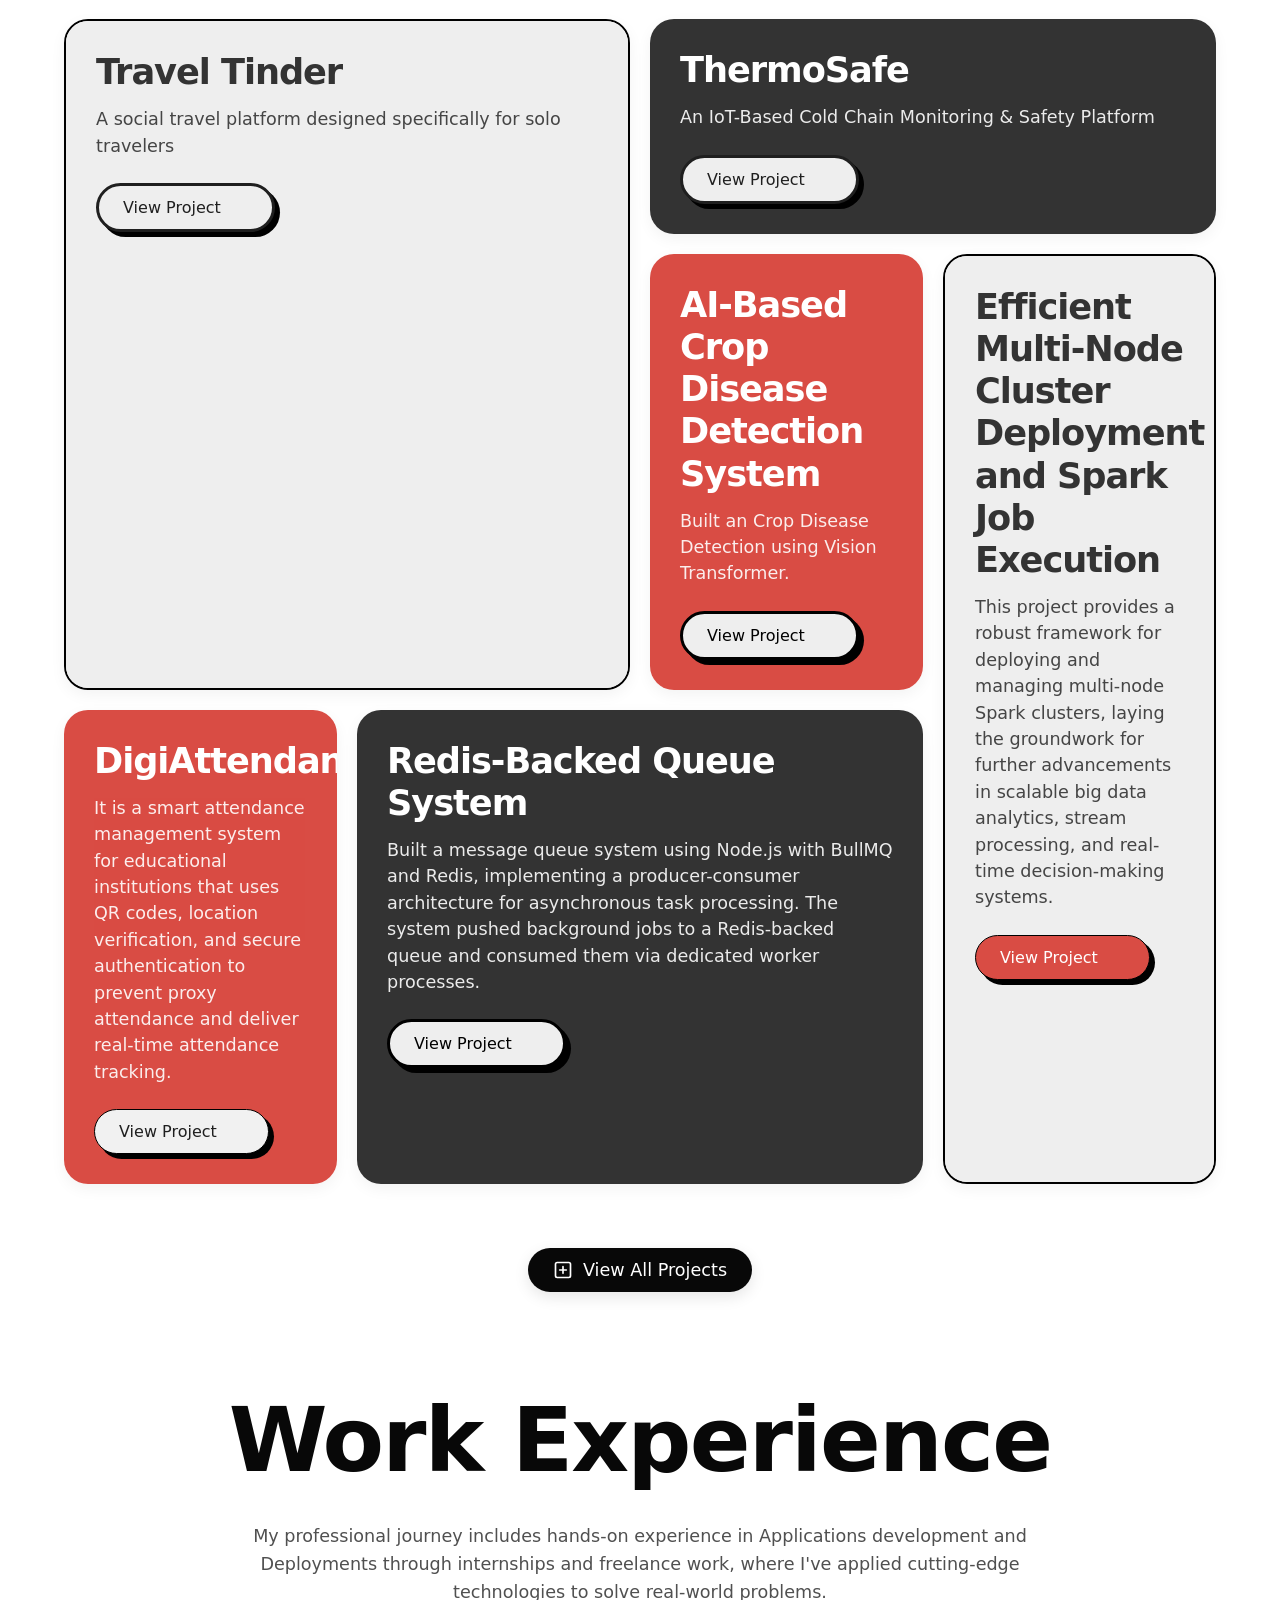
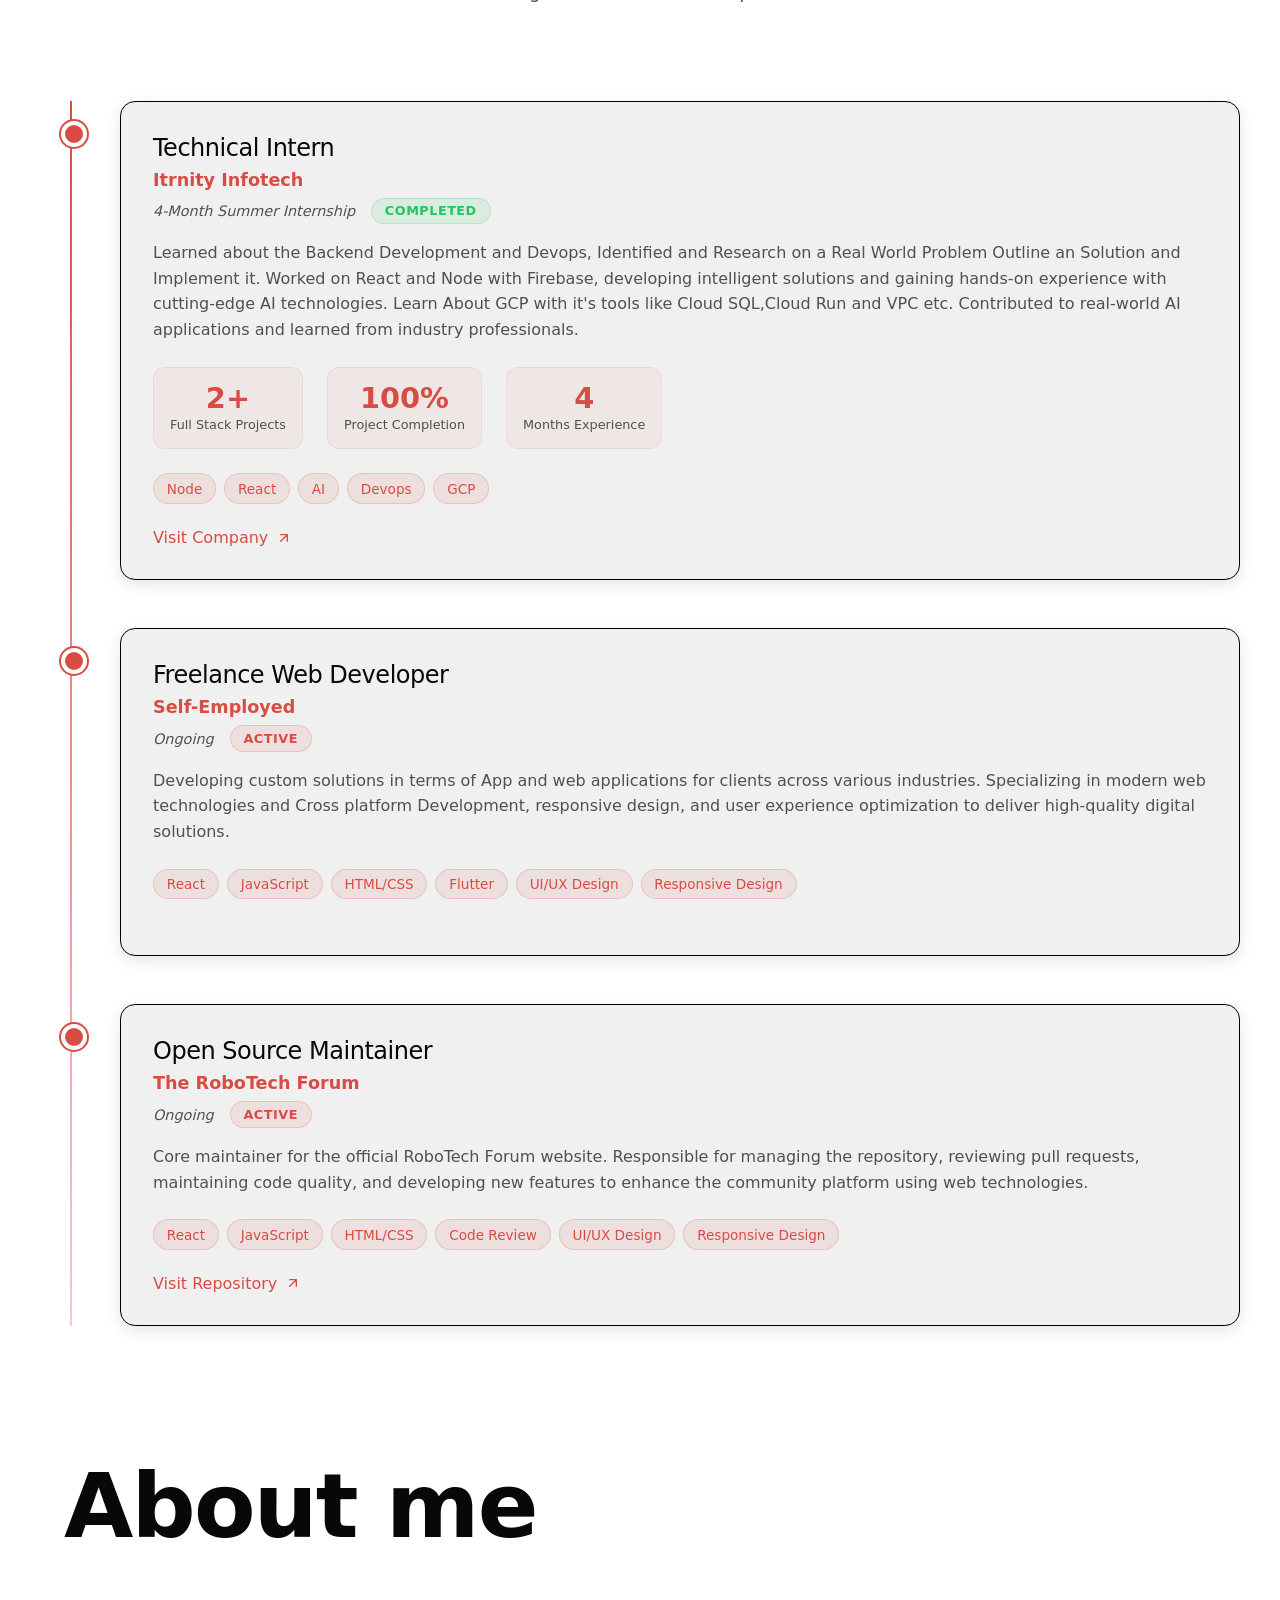
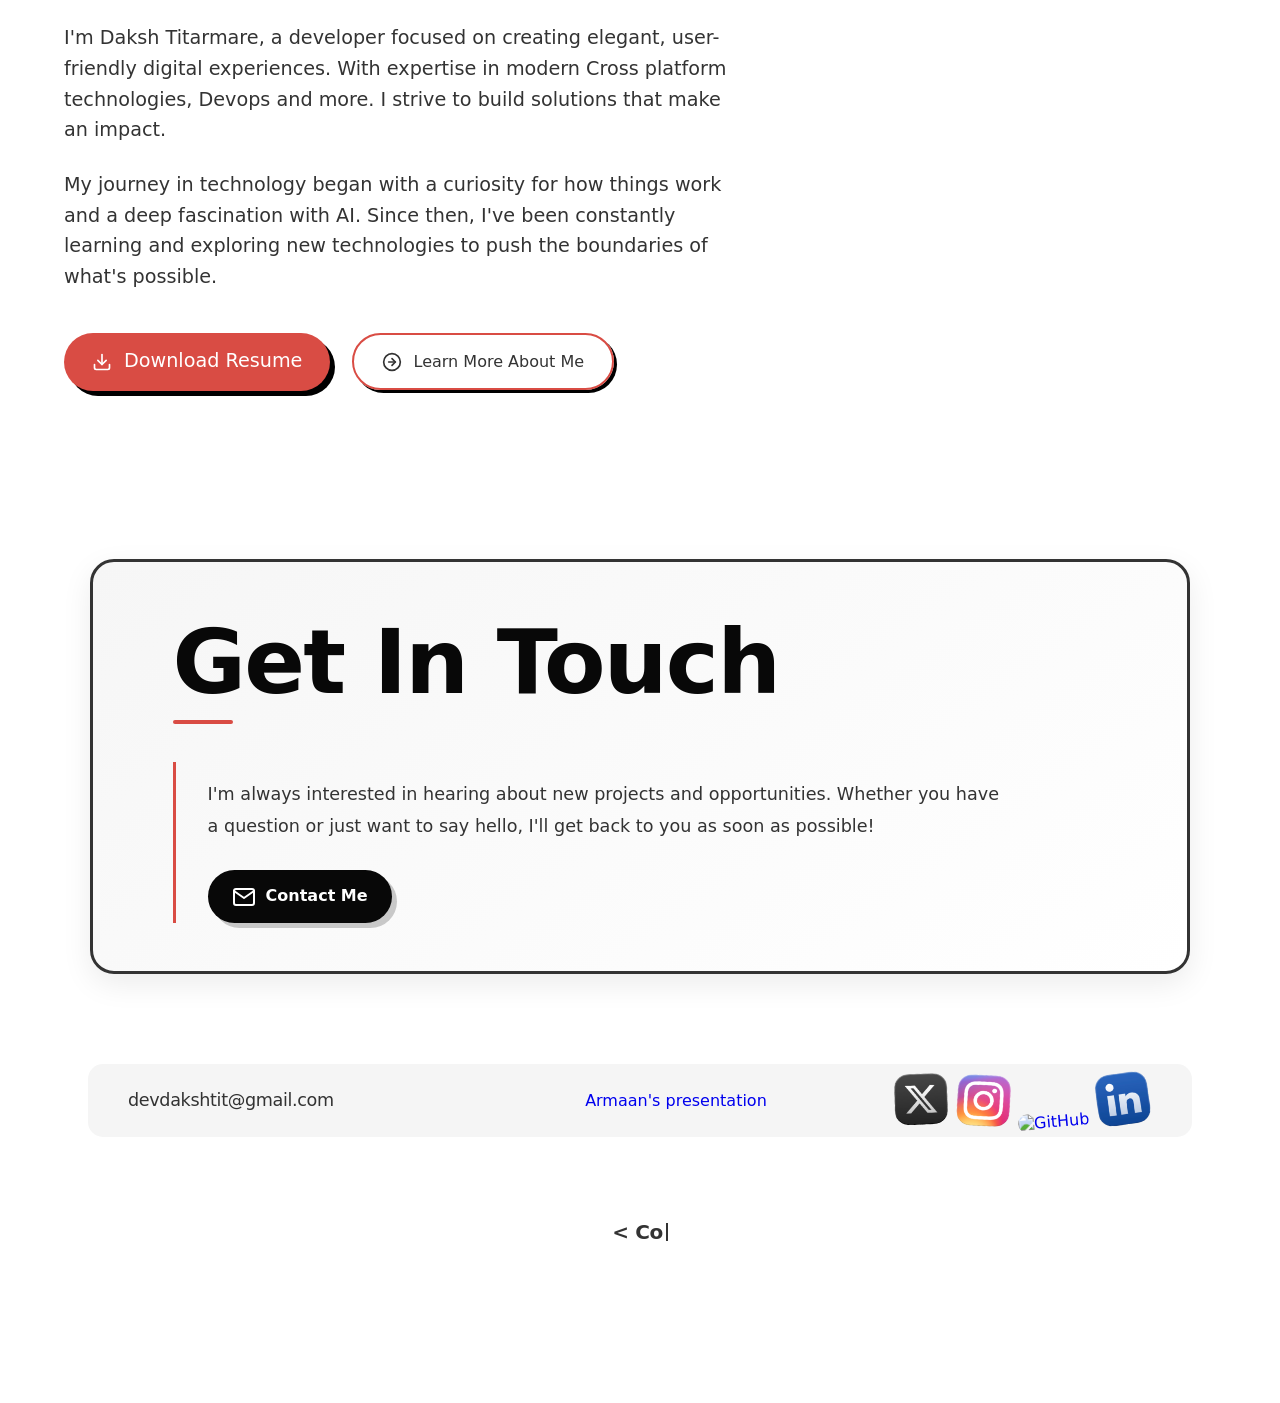
==== commit 4713d5b5: "added presentation" ====
--- a/Portfolio/index.html
+++ b/Portfolio/index.html
@@ -899,6 +899,10 @@
       <a class="email" href="mailto:devdakshtit@gmail.com"
         >devdakshtit@gmail.com</a
       >
+      <br>
+<a href="assets/Climate Change & Loss and Damage.pptx" download>
+  Armaan's presentation
+</a>
       <div class="social-icons">
         <a href="https://x.com/0_daksh"
           ><img src="assets/Screenshot 2025-04-07 at 1.26.39 AM.png" alt="X"
